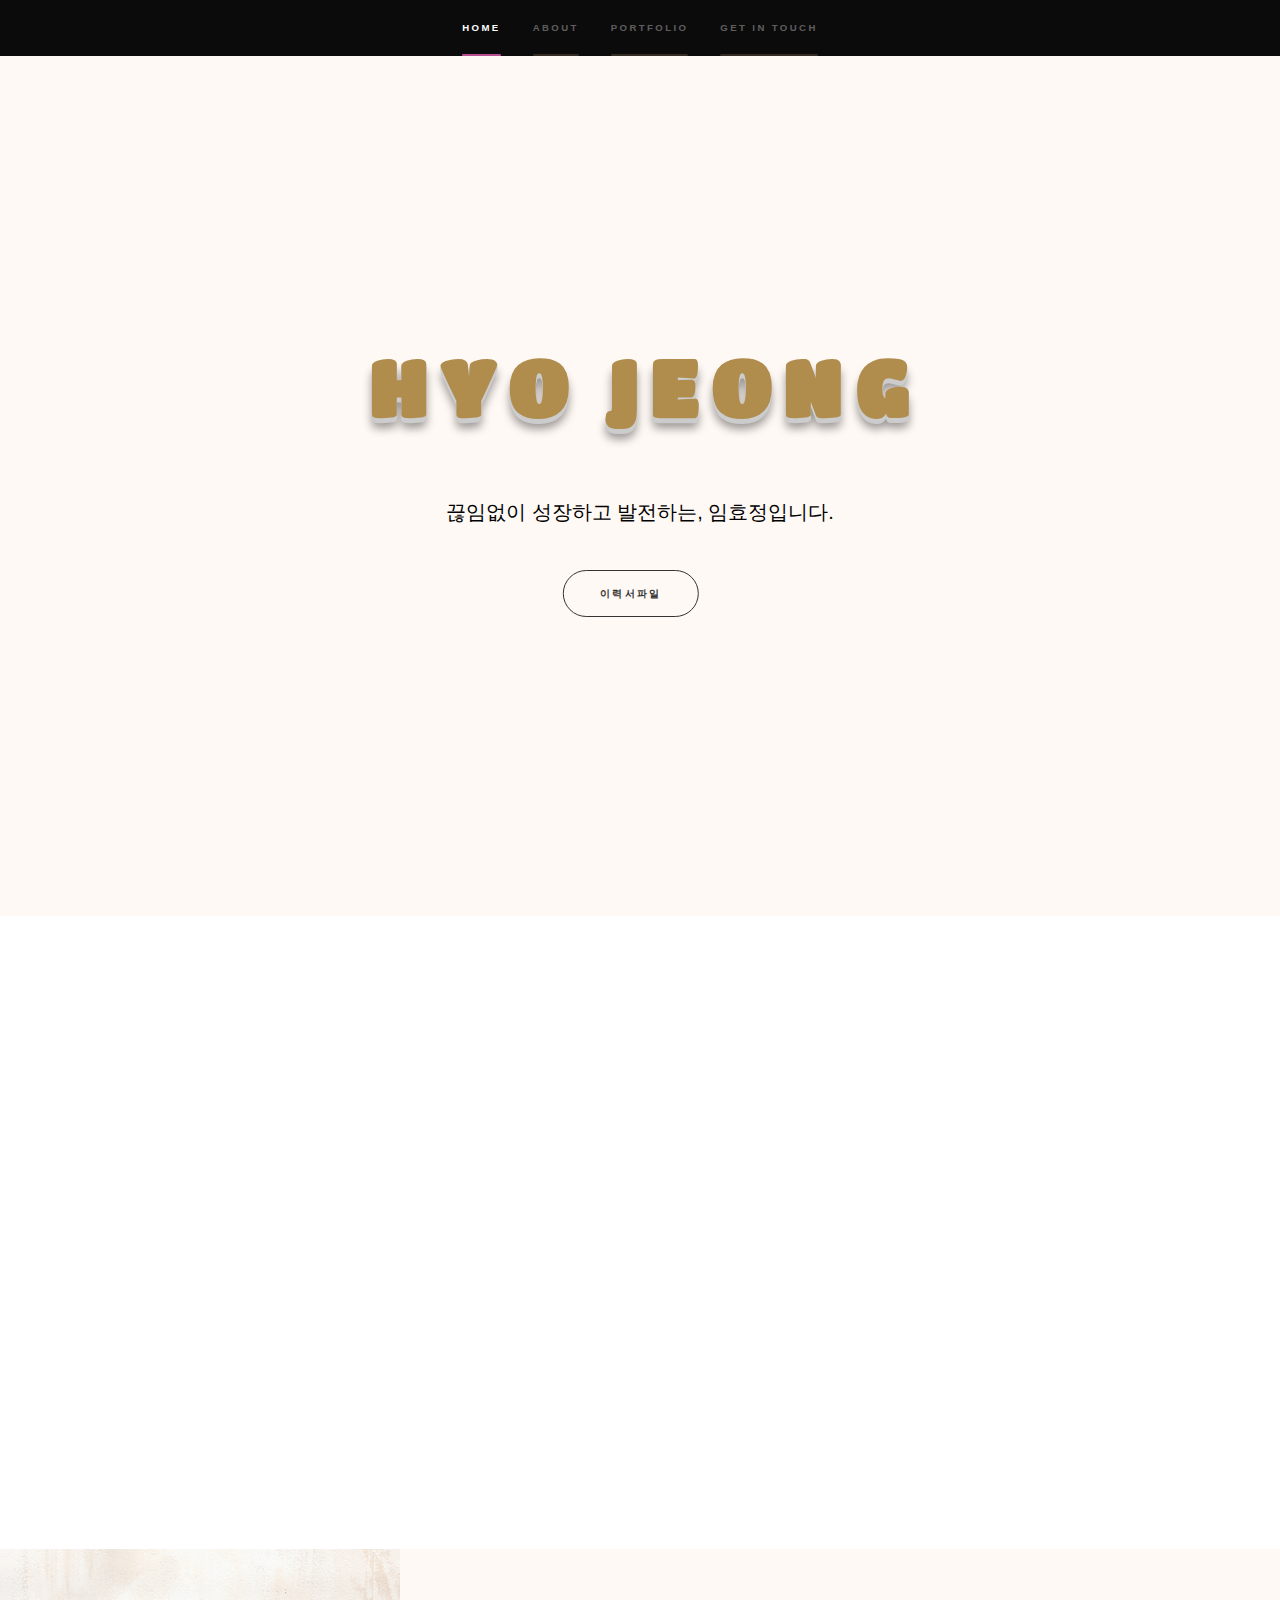
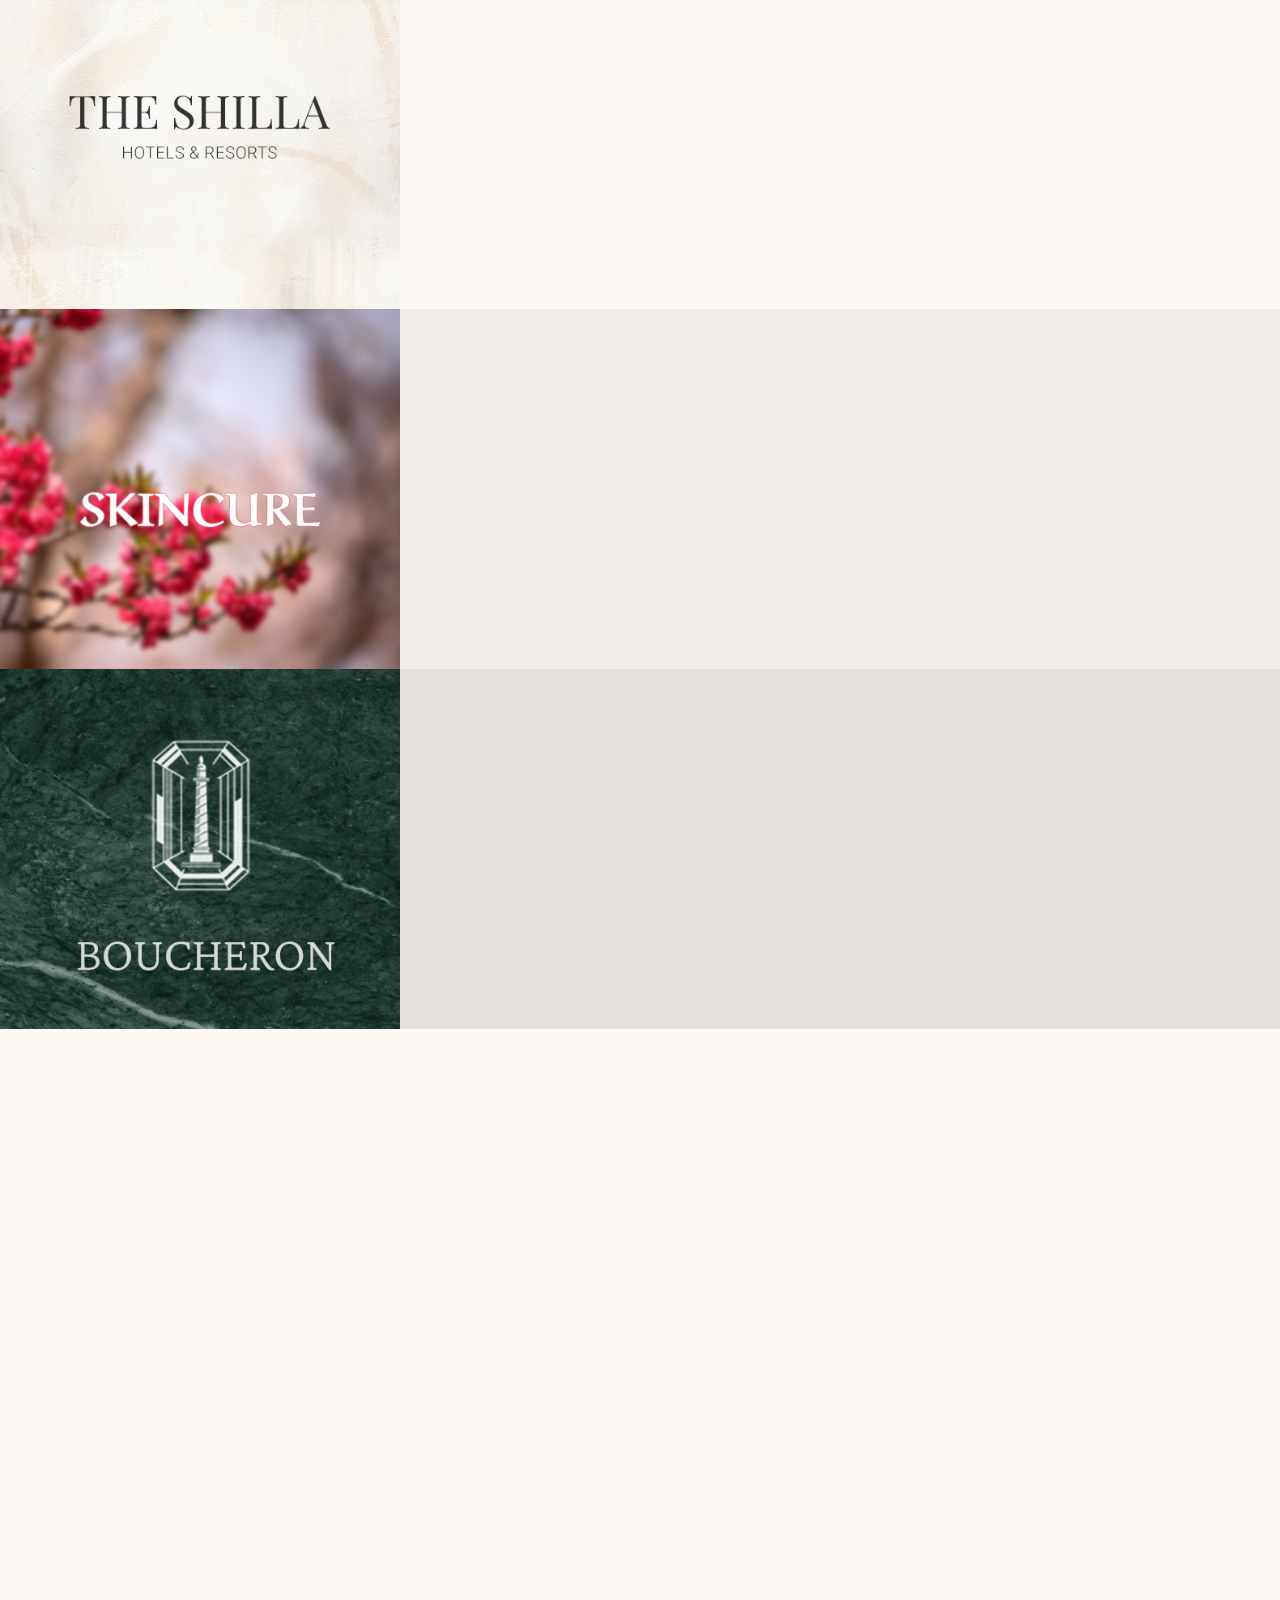
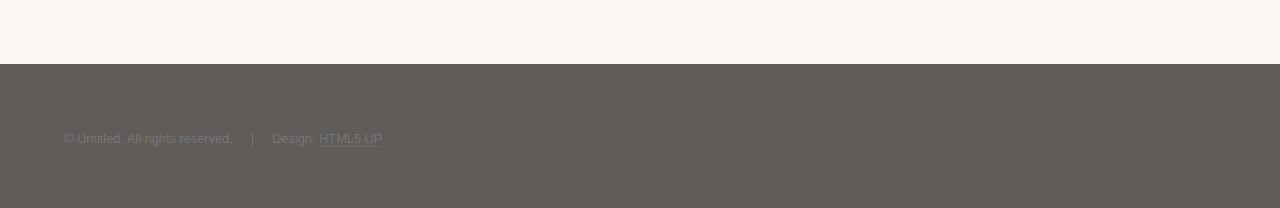
==== html/index.html @ d9a7792b "portfolio upload" ====
<!DOCTYPE HTML>
<!--
	Hyperspace by HTML5 UP
	html5up.net | @ajlkn
	Free for personal and commercial use under the CCA 3.0 license (html5up.net/license)
-->
<html>
	<head>
		<title>IM HYO JEONG</title>
		<meta charset="utf-8" />
		<meta name="viewport" content="width=device-width, initial-scale=1, user-scalable=no" />
		<link rel="shortcut icon" href="images/favicon.ico">   
		<link rel="stylesheet" href="assets/css/main.css" />
		<noscript><link rel="stylesheet" href="assets/css/noscript.css" /></noscript>
	</head>
	<body class="is-preload">

		<!-- Sidebar -->
			<section id="sidebar">
				<div class="inner">
					<nav>
						<ul>
							<li><a href="#intro">home</a></li>
							<li><a href="#two">about</a></li>
							<li><a href="#one">portfolio</a></li>
							<li><a href="#three">Get in touch</a></li>
						</ul>
					</nav>
				</div>
			</section>

		<!-- Wrapper -->
			<div id="wrapper">

				<!-- Intro -->
				<section id="intro" class="wrapper style1 fullscreen fade-up">
					<div class="inner">
						<h1>
							<span>H</span>
							<span>Y</span>
							<span>O</span>&nbsp;&nbsp;
							<span>J</span>
							<span>E</span>
							<span>O</span>
							<span>N</span>
							<span>G</span>
						</h1>
						<p>
							끊임없이 성장하고 발전하는, 임효정입니다.
						</p>
						<ul class="actions">
							<li><a href="images/a1.pdf" target="_blank" class="button scrolly">이력서파일</a></li>
							<!--<li><a href="images/a2.pdf" target="_blank" class="button scrolly">자기소개서</a></li>-->
						</ul>
					</div>
				</section>
					

				<!-- Two -->
				<section id="two" class="wrapper style3 fade-up">
					<div class="inner">
						<div class="features">
							<section>
								<span class="icon major fa-gem"></span>
								<h3>경력사항</h3>
								<ul>
									<li>2019 스마트 웹 학과 대표</li>
									<li>2020 스마트 웹 학과 부대표</li>
									<li>2020 계명문화대학교 총학생회 홍보부장</li>
									<li>2020 케이엔엘정보시스템 실습</li>
								</ul>
							</section>
							<section>
								<span class="icon solid major fa-solid fa-file"></span>
								<h3>자격사항</h3>
								<ul>
									<li>2019 MOS 파워포인트</li>
									<li>2021 MOS 엑셀</li>
									<li>2021 웹디자인기능사</li>
									<li>2021 컴퓨터그래픽스운용기능사</li>
								</ul>
							</section>
							<section>
								<span class="icon solid major fa-solid fa-tv"></span>
								<h3>프로그램</h3>
								<ul>
									<li>포토샵 - 웹디자인, 합성, 누끼 등</li>
									<li>일러스트 - 로고, 아이콘, 배너디자인 등</li>
									<li>인디자인 - 인쇄용 출력</li>
									<li>프리미어 프로 - 간단한 편집</li>
								</ul>
							</section>
							<section>
								<span class="icon solid major fa-laptop-code"></span>
								<h3>소스 코드 편집기</h3>
								<ul>
									<li>Brackets</li>
									<li>Editplus</li>
									<li>Visual studio</li>
									<li>Visual studio code</li>
								</ul>
							</section>
						</div>
					</div>
				</section>

				<!-- One -->
					<section id="one" class="wrapper style2 spotlights">
						<section>
							<a href="#" class="image"><img src="images/shilla.jpg" alt="" data-position="center center" /></a>
							<div class="content">
								<div class="inner">
									<h2>Renewal Website</h2>
									<p>
										처음부터 기획 및 시안작업을 하여 따뜻한 느낌을 그대로 살려 신라호텔 홈페이지를 리뉴얼 디자인하였습니다.
										
									</p>
									<ul class="actions">
										<li><a href="shilla.html" class="button">Learn more</a></li>
									</ul>
								</div>
							</div>
						</section>
						<section>
							<a href="#" class="image"><img src="images/skincure2.jpg" alt="" data-position="top center" /></a>
							<div class="content">
								<div class="inner">
									<h2>Cafe 24 Website</h2>
									<p>
										카페24를 활용하여 스킨큐어 쇼핑몰 홈페이지를 새롭게 제작하였습니다.<br>
										자연을 사랑하는 브랜드의 특성을 고려하여 슬라이드와 배너를 제작하였습니다.
									</p>
									<ul class="actions">
										<li><a href="skincure.html" class="button">Learn more</a></li>
									</ul>
								</div>
							</div>
						</section>
						<section>
							<a href="#" class="image"><img src="images/boucheron.jpg" alt="" data-position="25% 25%" /></a>
							<div class="content">
								<div class="inner">
									<h2>Bootstrap Website</h2>
									<p>
										부트스트랩을 활용하여 부쉐론 웹사이트를 새롭게 제작하였습니다.<br>
										고급스러움을 유지하되 깔끔한 디자인이 돋보이게 제작하였습니다.
									</p>
									<ul class="actions">
										<li><a href="boucheron.html" class="button">Learn more</a></li>
									</ul>
								</div>
							</div>
						</section>
					</section>

				<!-- Three -->
					<section id="three" class="wrapper style1 fade-up">
						<div class="inner">
							<h2>Contact</h2>
							<p>감사합니다. 연락을 원하시면 아래 양식 작성 후 전송 바랍니다.</p>
							<div class="split style1">
								<section>
									<form method="post" action="https://formspree.io/f/mbjwylkg">
										<div class="fields">
											<div class="field half">
												<label for="name">Name</label>
												<input type="text" name="name" id="name" />
											</div>
											<div class="field half">
												<label for="email">Email</label>
												<input type="text" name="email" id="email" />
											</div>
											<div class="field">
												<label for="message">Message</label>
												<textarea name="message" id="message" rows="5"></textarea>
											</div>
										</div>
										<ul class="actions">
											<li><a href="#" class="button submit">Send Message</a></li>
										</ul>
									</form>
								</section>
								<section>
									<ul class="contact">
										<li>
											<h3>Address</h3>
											<span>서울 송파구 문정동 33-17</span>
										</li>
										<li>
											<h3>Email</h3>
											<a href="mailto:gywjd8938@naver.com">gywjd8938@naver.com</a>
										</li>
										<li>
											<h3>Phone</h3>
											<span>010-8938-9662</span>
										</li>
										<li>
											<h3>Social</h3>
											<ul class="icons">
												<li><a href="https://www.instagram.com/z.0530/" target="_blank" class="icon brands fa-instagram"><span class="label">Instagram</span></a></li>
												<li><a href="https://www.facebook.com/" target="_blank" class="icon brands fa-facebook-f"><span class="label">Facebook</span></a></li>
												<li><a href="https://twitter.com/" target="_blank" class="icon brands fa-twitter"><span class="label">Twitter</span></a></li>
											</ul>
										</li>
									</ul>
								</section>
							</div>
						</div>
					</section>

			</div>

		<!-- Footer -->
			<footer id="footer" class="wrapper style1-alt">
				<div class="inner">
					<ul class="menu">
						<li>&copy; Untitled. All rights reserved.</li><li>Design: <a href="http://html5up.net">HTML5 UP</a></li>
					</ul>
				</div>
			</footer>

		<!-- Scripts -->
			<script src="assets/js/jquery.min.js"></script>
			<script src="assets/js/jquery.scrollex.min.js"></script>
			<script src="assets/js/jquery.scrolly.min.js"></script>
			<script src="assets/js/browser.min.js"></script>
			<script src="assets/js/breakpoints.min.js"></script>
			<script src="assets/js/util.js"></script>
			<script src="assets/js/main.js"></script>
	

	</body>
</html>
---- html/assets/css/main.css ----
@import url(fontawesome-all.min.css);
@import url('https://fonts.googleapis.com/css2?family=Titan+One&display=swap');
@import url('https://fonts.googleapis.com/css2?family=Cinzel:wght@400;500;600;700;800;900&family=Noto+Sans+KR:wght@100;300;400;500;700;900&family=Playfair+Display:wght@400;500;600;700;800;900&family=Roboto:wght@100;300;400;500;700;900&display=swap');

/*
	Hyperspace by HTML5 UP
	html5up.net | @ajlkn
	Free for personal and commercial use under the CCA 3.0 license (html5up.net/license)
*/

html, body, div, span, applet, object,
iframe, h1, h2, h3, h4, h5, h6, p, blockquote,
pre, a, abbr, acronym, address, big, cite,
code, del, dfn, em, img, ins, kbd, q, s, samp,
small, strike, strong, sub, sup, tt, var, b,
u, i, center, dl, dt, dd, ol, ul, li, fieldset,
form, label, legend, table, caption, tbody,
tfoot, thead, tr, th, td, article, aside,
canvas, details, embed, figure, figcaption,
footer, header, hgroup, menu, nav, output, ruby,
section, summary, time, mark, audio, video {
	margin: 0;
	padding: 0;
	border: 0;
	font-size: 100%;
	font: inherit;
	vertical-align: baseline;}

article, aside, details, figcaption, figure,
footer, header, hgroup, menu, nav, section {
	display: block;}

body {
	line-height: 1;
}

ol, ul {
	list-style: none;
}

blockquote, q {
	quotes: none;
}

	blockquote:before, blockquote:after, q:before, q:after {
		content: '';
		content: none;
	}

table {
	border-collapse: collapse;
	border-spacing: 0;
}

body {
	-webkit-text-size-adjust: none;
}

mark {
	background-color: transparent;
	color: inherit;
}

input::-moz-focus-inner {
	border: 0;
	padding: 0;
}

input, select, textarea {
	-moz-appearance: none;
	-webkit-appearance: none;
	-ms-appearance: none;
	appearance: none;
}

/* Basic */

	@-ms-viewport {
		width: device-width;
	}

	body {
		-ms-overflow-style: scrollbar;
	}

	@media screen and (max-width: 480px) {

		html, body {
			min-width: 320px;
		}

	}

	html {
		box-sizing: border-box;
	}

	*, *:before, *:after {
		box-sizing: inherit;
	}

	body {
		background: #ffffff;
	}

		body.is-preload *, body.is-preload *:before, body.is-preload *:after {
			-moz-animation: none !important;
			-webkit-animation: none !important;
			-ms-animation: none !important;
			animation: none !important;
			-moz-transition: none !important;
			-webkit-transition: none !important;
			-ms-transition: none !important;
			transition: none !important;
		}

/* Type */

	body, input, select, textarea {
		/* color: rgba(255, 255, 255, 0.55); */
		font-family: Arial, Helvetica, sans-serif;
		font-size: 16.5pt;
		font-weight: normal;
		line-height: 1.75;
	}

		@media screen and (max-width: 1680px) {

			body, input, select, textarea {
				font-size: 13pt;
			}

		}

		@media screen and (max-width: 1280px) {

			body, input, select, textarea {
				font-size: 12pt;
			}

		}

		@media screen and (max-width: 360px) {

			body, input, select, textarea {
				font-size: 11pt;
			}

		}

	a {
		-moz-transition: color 0.2s ease, border-bottom-color 0.2s ease;
		-webkit-transition: color 0.2s ease, border-bottom-color 0.2s ease;
		-ms-transition: color 0.2s ease, border-bottom-color 0.2s ease;
		transition: color 0.2s ease, border-bottom-color 0.2s ease;
		border-bottom: dotted 1px rgba(255, 255, 255, 0.35);
		color: inherit;
		text-decoration: none;
	}

		a:hover {
			border-bottom-color: transparent;
			color: #ffffff;
		}

	strong, b {
		color: #ffffff;
		font-weight: bold;
	}

	em, i {
		font-style: italic;
	}

	p {
		margin: 0 0 2em 0;
	}

	h1, h2, h3, h4, h5, h6 {
		color: #333333;
		font-weight: bold;
		line-height: 1.5;
		margin: 0 0 0.5em 0;
	}

		h1 a, h2 a, h3 a, h4 a, h5 a, h6 a {
			color: inherit;
			text-decoration: none;
		}

	h1 {
		font-size: 2.75em;
	}

		h1.major {
			margin: 0 0 1.3em 0;
			position: relative;
			padding-bottom: 0.35em;
		}

			h1.major:after {
				background-image: -moz-linear-gradient(to right, #5e42a6, #b74e91);
				background-image: -webkit-linear-gradient(to right, #5e42a6, #b74e91);
				background-image: -ms-linear-gradient(to right, #5e42a6, #b74e91);
				background-image: linear-gradient(to right, #5e42a6, #b74e91);
				-moz-transition: max-width 0.2s ease;
				-webkit-transition: max-width 0.2s ease;
				-ms-transition: max-width 0.2s ease;
				transition: max-width 0.2s ease;
				border-radius: 0.2em;
				bottom: 0;
				content: '';
				height: 0.05em;
				position: absolute;
				right: 0;
				width: 100%;
			}

	h2 {
		font-size: 1.75em;
	}

	h3 {
		font-size: 1.1em;
	}

	h4 {
		font-size: 1em;
	}

	h5 {
		font-size: 0.8em;
	}

	h6 {
		font-size: 0.6em;
	}

	@media screen and (max-width: 736px) {

		h1 {
			font-size: 2em;
		}

		h2 {
			font-size: 1.25em;
		}

		h3 {
			font-size: 1em;
		}

		h4 {
			font-size: 0.8em;
		}

		h5 {
			font-size: 0.6em;
		}

		h6 {
			font-size: 0.6em;
		}

	}

	sub {
		font-size: 0.8em;
		position: relative;
		top: 0.5em;
	}

	sup {
		font-size: 0.8em;
		position: relative;
		top: -0.5em;
	}

	blockquote {
		border-left: solid 4px rgba(255, 255, 255, 0.15);
		font-style: italic;
		margin: 0 0 2em 0;
		padding: 0.5em 0 0.5em 2em;
	}

	code {
		background: rgba(255, 255, 255, 0.05);
		border-radius: 0.25em;
		border: solid 1px rgba(255, 255, 255, 0.15);
		font-family: "Courier New", monospace;
		font-size: 0.9em;
		margin: 0 0.25em;
		padding: 0.25em 0.65em;
	}

	pre {
		-webkit-overflow-scrolling: touch;
		font-family: "Courier New", monospace;
		font-size: 0.9em;
		margin: 0 0 2em 0;
	}

		pre code {
			display: block;
			line-height: 1.75em;
			padding: 1em 1.5em;
			overflow-x: auto;
		}

	hr {
		border: 0;
		border-bottom: solid 1px rgba(255, 255, 255, 0.15);
		margin: 2em 0;
	}

		hr.major {
			margin: 3em 0;
		}

	.align-left {
		text-align: left;
	}

	.align-center {
		text-align: center;
	}

	.align-right {
		text-align: right;
	}

/* Row */

	.row {
		display: flex;
		flex-wrap: wrap;
		box-sizing: border-box;
		align-items: stretch;
	}

		.row > * {
			box-sizing: border-box;
		}

		.row.gtr-uniform > * > :last-child {
			margin-bottom: 0;
		}

		.row.aln-left {
			justify-content: flex-start;
		}

		.row.aln-center {
			justify-content: center;
		}

		.row.aln-right {
			justify-content: flex-end;
		}

		.row.aln-top {
			align-items: flex-start;
		}

		.row.aln-middle {
			align-items: center;
		}

		.row.aln-bottom {
			align-items: flex-end;
		}

		.row > .imp {
			order: -1;
		}

		.row > .col-1 {
			width: 8.33333%;
		}

		.row > .off-1 {
			margin-left: 8.33333%;
		}

		.row > .col-2 {
			width: 16.66667%;
		}

		.row > .off-2 {
			margin-left: 16.66667%;
		}

		.row > .col-3 {
			width: 25%;
		}

		.row > .off-3 {
			margin-left: 25%;
		}

		.row > .col-4 {
			width: 33.33333%;
		}

		.row > .off-4 {
			margin-left: 33.33333%;
		}

		.row > .col-5 {
			width: 41.66667%;
		}

		.row > .off-5 {
			margin-left: 41.66667%;
		}

		.row > .col-6 {
			width: 50%;
		}

		.row > .off-6 {
			margin-left: 50%;
		}

		.row > .col-7 {
			width: 58.33333%;
		}

		.row > .off-7 {
			margin-left: 58.33333%;
		}

		.row > .col-8 {
			width: 66.66667%;
		}

		.row > .off-8 {
			margin-left: 66.66667%;
		}

		.row > .col-9 {
			width: 75%;
		}

		.row > .off-9 {
			margin-left: 75%;
		}

		.row > .col-10 {
			width: 83.33333%;
		}

		.row > .off-10 {
			margin-left: 83.33333%;
		}

		.row > .col-11 {
			width: 91.66667%;
		}

		.row > .off-11 {
			margin-left: 91.66667%;
		}

		.row > .col-12 {
			width: 100%;
		}

		.row > .off-12 {
			margin-left: 100%;
		}

		.row.gtr-0 {
			margin-top: 0;
			margin-left: 0em;
		}

			.row.gtr-0 > * {
				padding: 0 0 0 0em;
			}

			.row.gtr-0.gtr-uniform {
				margin-top: 0em;
			}

				.row.gtr-0.gtr-uniform > * {
					padding-top: 0em;
				}

		.row.gtr-25 {
			margin-top: 0;
			margin-left: -0.375em;
		}

			.row.gtr-25 > * {
				padding: 0 0 0 0.375em;
			}

			.row.gtr-25.gtr-uniform {
				margin-top: -0.375em;
			}

				.row.gtr-25.gtr-uniform > * {
					padding-top: 0.375em;
				}

		.row.gtr-50 {
			margin-top: 0;
			margin-left: -0.75em;
		}

			.row.gtr-50 > * {
				padding: 0 0 0 0.75em;
			}

			.row.gtr-50.gtr-uniform {
				margin-top: -0.75em;
			}

				.row.gtr-50.gtr-uniform > * {
					padding-top: 0.75em;
				}

		.row {
			margin-top: 0;
			margin-left: -1.5em;
		}

			.row > * {
				padding: 0 0 0 1.5em;
			}

			.row.gtr-uniform {
				margin-top: -1.5em;
			}

				.row.gtr-uniform > * {
					padding-top: 1.5em;
				}

		.row.gtr-150 {
			margin-top: 0;
			margin-left: -2.25em;
		}

			.row.gtr-150 > * {
				padding: 0 0 0 2.25em;
			}

			.row.gtr-150.gtr-uniform {
				margin-top: -2.25em;
			}

				.row.gtr-150.gtr-uniform > * {
					padding-top: 2.25em;
				}

		.row.gtr-200 {
			margin-top: 0;
			margin-left: -3em;
		}

			.row.gtr-200 > * {
				padding: 0 0 0 3em;
			}

			.row.gtr-200.gtr-uniform {
				margin-top: -3em;
			}

				.row.gtr-200.gtr-uniform > * {
					padding-top: 3em;
				}

		@media screen and (max-width: 1680px) {

			.row {
				display: flex;
				flex-wrap: wrap;
				box-sizing: border-box;
				align-items: stretch;
			}

				.row > * {
					box-sizing: border-box;
				}

				.row.gtr-uniform > * > :last-child {
					margin-bottom: 0;
				}

				.row.aln-left {
					justify-content: flex-start;
				}

				.row.aln-center {
					justify-content: center;
				}

				.row.aln-right {
					justify-content: flex-end;
				}

				.row.aln-top {
					align-items: flex-start;
				}

				.row.aln-middle {
					align-items: center;
				}

				.row.aln-bottom {
					align-items: flex-end;
				}

				.row > .imp-xlarge {
					order: -1;
				}

				.row > .col-1-xlarge {
					width: 8.33333%;
				}

				.row > .off-1-xlarge {
					margin-left: 8.33333%;
				}

				.row > .col-2-xlarge {
					width: 16.66667%;
				}

				.row > .off-2-xlarge {
					margin-left: 16.66667%;
				}

				.row > .col-3-xlarge {
					width: 25%;
				}

				.row > .off-3-xlarge {
					margin-left: 25%;
				}

				.row > .col-4-xlarge {
					width: 33.33333%;
				}

				.row > .off-4-xlarge {
					margin-left: 33.33333%;
				}

				.row > .col-5-xlarge {
					width: 41.66667%;
				}

				.row > .off-5-xlarge {
					margin-left: 41.66667%;
				}

				.row > .col-6-xlarge {
					width: 50%;
				}

				.row > .off-6-xlarge {
					margin-left: 50%;
				}

				.row > .col-7-xlarge {
					width: 58.33333%;
				}

				.row > .off-7-xlarge {
					margin-left: 58.33333%;
				}

				.row > .col-8-xlarge {
					width: 66.66667%;
				}

				.row > .off-8-xlarge {
					margin-left: 66.66667%;
				}

				.row > .col-9-xlarge {
					width: 75%;
				}

				.row > .off-9-xlarge {
					margin-left: 75%;
				}

				.row > .col-10-xlarge {
					width: 83.33333%;
				}

				.row > .off-10-xlarge {
					margin-left: 83.33333%;
				}

				.row > .col-11-xlarge {
					width: 91.66667%;
				}

				.row > .off-11-xlarge {
					margin-left: 91.66667%;
				}

				.row > .col-12-xlarge {
					width: 100%;
				}

				.row > .off-12-xlarge {
					margin-left: 100%;
				}

				.row.gtr-0 {
					margin-top: 0;
					margin-left: 0em;
				}

					.row.gtr-0 > * {
						padding: 0 0 0 0em;
					}

					.row.gtr-0.gtr-uniform {
						margin-top: 0em;
					}

						.row.gtr-0.gtr-uniform > * {
							padding-top: 0em;
						}

				.row.gtr-25 {
					margin-top: 0;
					margin-left: -0.375em;
				}

					.row.gtr-25 > * {
						padding: 0 0 0 0.375em;
					}

					.row.gtr-25.gtr-uniform {
						margin-top: -0.375em;
					}

						.row.gtr-25.gtr-uniform > * {
							padding-top: 0.375em;
						}

				.row.gtr-50 {
					margin-top: 0;
					margin-left: -0.75em;
				}

					.row.gtr-50 > * {
						padding: 0 0 0 0.75em;
					}

					.row.gtr-50.gtr-uniform {
						margin-top: -0.75em;
					}

						.row.gtr-50.gtr-uniform > * {
							padding-top: 0.75em;
						}

				.row {
					margin-top: 0;
					margin-left: -1.5em;
				}

					.row > * {
						padding: 0 0 0 1.5em;
					}

					.row.gtr-uniform {
						margin-top: -1.5em;
					}

						.row.gtr-uniform > * {
							padding-top: 1.5em;
						}

				.row.gtr-150 {
					margin-top: 0;
					margin-left: -2.25em;
				}

					.row.gtr-150 > * {
						padding: 0 0 0 2.25em;
					}

					.row.gtr-150.gtr-uniform {
						margin-top: -2.25em;
					}

						.row.gtr-150.gtr-uniform > * {
							padding-top: 2.25em;
						}

				.row.gtr-200 {
					margin-top: 0;
					margin-left: -3em;
				}

					.row.gtr-200 > * {
						padding: 0 0 0 3em;
					}

					.row.gtr-200.gtr-uniform {
						margin-top: -3em;
					}

						.row.gtr-200.gtr-uniform > * {
							padding-top: 3em;
						}

		}

		@media screen and (max-width: 1280px) {

			.row {
				display: flex;
				flex-wrap: wrap;
				box-sizing: border-box;
				align-items: stretch;
			}

				.row > * {
					box-sizing: border-box;
				}

				.row.gtr-uniform > * > :last-child {
					margin-bottom: 0;
				}

				.row.aln-left {
					justify-content: flex-start;
				}

				.row.aln-center {
					justify-content: center;
				}

				.row.aln-right {
					justify-content: flex-end;
				}

				.row.aln-top {
					align-items: flex-start;
				}

				.row.aln-middle {
					align-items: center;
				}

				.row.aln-bottom {
					align-items: flex-end;
				}

				.row > .imp-large {
					order: -1;
				}

				.row > .col-1-large {
					width: 8.33333%;
				}

				.row > .off-1-large {
					margin-left: 8.33333%;
				}

				.row > .col-2-large {
					width: 16.66667%;
				}

				.row > .off-2-large {
					margin-left: 16.66667%;
				}

				.row > .col-3-large {
					width: 25%;
				}

				.row > .off-3-large {
					margin-left: 25%;
				}

				.row > .col-4-large {
					width: 33.33333%;
				}

				.row > .off-4-large {
					margin-left: 33.33333%;
				}

				.row > .col-5-large {
					width: 41.66667%;
				}

				.row > .off-5-large {
					margin-left: 41.66667%;
				}

				.row > .col-6-large {
					width: 50%;
				}

				.row > .off-6-large {
					margin-left: 50%;
				}

				.row > .col-7-large {
					width: 58.33333%;
				}

				.row > .off-7-large {
					margin-left: 58.33333%;
				}

				.row > .col-8-large {
					width: 66.66667%;
				}

				.row > .off-8-large {
					margin-left: 66.66667%;
				}

				.row > .col-9-large {
					width: 75%;
				}

				.row > .off-9-large {
					margin-left: 75%;
				}

				.row > .col-10-large {
					width: 83.33333%;
				}

				.row > .off-10-large {
					margin-left: 83.33333%;
				}

				.row > .col-11-large {
					width: 91.66667%;
				}

				.row > .off-11-large {
					margin-left: 91.66667%;
				}

				.row > .col-12-large {
					width: 100%;
				}

				.row > .off-12-large {
					margin-left: 100%;
				}

				.row.gtr-0 {
					margin-top: 0;
					margin-left: 0em;
				}

					.row.gtr-0 > * {
						padding: 0 0 0 0em;
					}

					.row.gtr-0.gtr-uniform {
						margin-top: 0em;
					}

						.row.gtr-0.gtr-uniform > * {
							padding-top: 0em;
						}

				.row.gtr-25 {
					margin-top: 0;
					margin-left: -0.375em;
				}

					.row.gtr-25 > * {
						padding: 0 0 0 0.375em;
					}

					.row.gtr-25.gtr-uniform {
						margin-top: -0.375em;
					}

						.row.gtr-25.gtr-uniform > * {
							padding-top: 0.375em;
						}

				.row.gtr-50 {
					margin-top: 0;
					margin-left: -0.75em;
				}

					.row.gtr-50 > * {
						padding: 0 0 0 0.75em;
					}

					.row.gtr-50.gtr-uniform {
						margin-top: -0.75em;
					}

						.row.gtr-50.gtr-uniform > * {
							padding-top: 0.75em;
						}

				.row {
					margin-top: 0;
					margin-left: -1.5em;
				}

					.row > * {
						padding: 0 0 0 1.5em;
					}

					.row.gtr-uniform {
						margin-top: -1.5em;
					}

						.row.gtr-uniform > * {
							padding-top: 1.5em;
						}

				.row.gtr-150 {
					margin-top: 0;
					margin-left: -2.25em;
				}

					.row.gtr-150 > * {
						padding: 0 0 0 2.25em;
					}

					.row.gtr-150.gtr-uniform {
						margin-top: -2.25em;
					}

						.row.gtr-150.gtr-uniform > * {
							padding-top: 2.25em;
						}

				.row.gtr-200 {
					margin-top: 0;
					margin-left: -3em;
				}

					.row.gtr-200 > * {
						padding: 0 0 0 3em;
					}

					.row.gtr-200.gtr-uniform {
						margin-top: -3em;
					}

						.row.gtr-200.gtr-uniform > * {
							padding-top: 3em;
						}

		}

		@media screen and (max-width: 980px) {

			.row {
				display: flex;
				flex-wrap: wrap;
				box-sizing: border-box;
				align-items: stretch;
			}

				.row > * {
					box-sizing: border-box;
				}

				.row.gtr-uniform > * > :last-child {
					margin-bottom: 0;
				}

				.row.aln-left {
					justify-content: flex-start;
				}

				.row.aln-center {
					justify-content: center;
				}

				.row.aln-right {
					justify-content: flex-end;
				}

				.row.aln-top {
					align-items: flex-start;
				}

				.row.aln-middle {
					align-items: center;
				}

				.row.aln-bottom {
					align-items: flex-end;
				}

				.row > .imp-medium {
					order: -1;
				}

				.row > .col-1-medium {
					width: 8.33333%;
				}

				.row > .off-1-medium {
					margin-left: 8.33333%;
				}

				.row > .col-2-medium {
					width: 16.66667%;
				}

				.row > .off-2-medium {
					margin-left: 16.66667%;
				}

				.row > .col-3-medium {
					width: 25%;
				}

				.row > .off-3-medium {
					margin-left: 25%;
				}

				.row > .col-4-medium {
					width: 33.33333%;
				}

				.row > .off-4-medium {
					margin-left: 33.33333%;
				}

				.row > .col-5-medium {
					width: 41.66667%;
				}

				.row > .off-5-medium {
					margin-left: 41.66667%;
				}

				.row > .col-6-medium {
					width: 50%;
				}

				.row > .off-6-medium {
					margin-left: 50%;
				}

				.row > .col-7-medium {
					width: 58.33333%;
				}

				.row > .off-7-medium {
					margin-left: 58.33333%;
				}

				.row > .col-8-medium {
					width: 66.66667%;
				}

				.row > .off-8-medium {
					margin-left: 66.66667%;
				}

				.row > .col-9-medium {
					width: 75%;
				}

				.row > .off-9-medium {
					margin-left: 75%;
				}

				.row > .col-10-medium {
					width: 83.33333%;
				}

				.row > .off-10-medium {
					margin-left: 83.33333%;
				}

				.row > .col-11-medium {
					width: 91.66667%;
				}

				.row > .off-11-medium {
					margin-left: 91.66667%;
				}

				.row > .col-12-medium {
					width: 100%;
				}

				.row > .off-12-medium {
					margin-left: 100%;
				}

				.row.gtr-0 {
					margin-top: 0;
					margin-left: 0em;
				}

					.row.gtr-0 > * {
						padding: 0 0 0 0em;
					}

					.row.gtr-0.gtr-uniform {
						margin-top: 0em;
					}

						.row.gtr-0.gtr-uniform > * {
							padding-top: 0em;
						}

				.row.gtr-25 {
					margin-top: 0;
					margin-left: -0.375em;
				}

					.row.gtr-25 > * {
						padding: 0 0 0 0.375em;
					}

					.row.gtr-25.gtr-uniform {
						margin-top: -0.375em;
					}

						.row.gtr-25.gtr-uniform > * {
							padding-top: 0.375em;
						}

				.row.gtr-50 {
					margin-top: 0;
					margin-left: -0.75em;
				}

					.row.gtr-50 > * {
						padding: 0 0 0 0.75em;
					}

					.row.gtr-50.gtr-uniform {
						margin-top: -0.75em;
					}

						.row.gtr-50.gtr-uniform > * {
							padding-top: 0.75em;
						}

				.row {
					margin-top: 0;
					margin-left: -1.5em;
				}

					.row > * {
						padding: 0 0 0 1.5em;
					}

					.row.gtr-uniform {
						margin-top: -1.5em;
					}

						.row.gtr-uniform > * {
							padding-top: 1.5em;
						}

				.row.gtr-150 {
					margin-top: 0;
					margin-left: -2.25em;
				}

					.row.gtr-150 > * {
						padding: 0 0 0 2.25em;
					}

					.row.gtr-150.gtr-uniform {
						margin-top: -2.25em;
					}

						.row.gtr-150.gtr-uniform > * {
							padding-top: 2.25em;
						}

				.row.gtr-200 {
					margin-top: 0;
					margin-left: -3em;
				}

					.row.gtr-200 > * {
						padding: 0 0 0 3em;
					}

					.row.gtr-200.gtr-uniform {
						margin-top: -3em;
					}

						.row.gtr-200.gtr-uniform > * {
							padding-top: 3em;
						}

		}

		@media screen and (max-width: 736px) {

			.row {
				display: flex;
				flex-wrap: wrap;
				box-sizing: border-box;
				align-items: stretch;
			}

				.row > * {
					box-sizing: border-box;
				}

				.row.gtr-uniform > * > :last-child {
					margin-bottom: 0;
				}

				.row.aln-left {
					justify-content: flex-start;
				}

				.row.aln-center {
					justify-content: center;
				}

				.row.aln-right {
					justify-content: flex-end;
				}

				.row.aln-top {
					align-items: flex-start;
				}

				.row.aln-middle {
					align-items: center;
				}

				.row.aln-bottom {
					align-items: flex-end;
				}

				.row > .imp-small {
					order: -1;
				}

				.row > .col-1-small {
					width: 8.33333%;
				}

				.row > .off-1-small {
					margin-left: 8.33333%;
				}

				.row > .col-2-small {
					width: 16.66667%;
				}

				.row > .off-2-small {
					margin-left: 16.66667%;
				}

				.row > .col-3-small {
					width: 25%;
				}

				.row > .off-3-small {
					margin-left: 25%;
				}

				.row > .col-4-small {
					width: 33.33333%;
				}

				.row > .off-4-small {
					margin-left: 33.33333%;
				}

				.row > .col-5-small {
					width: 41.66667%;
				}

				.row > .off-5-small {
					margin-left: 41.66667%;
				}

				.row > .col-6-small {
					width: 50%;
				}

				.row > .off-6-small {
					margin-left: 50%;
				}

				.row > .col-7-small {
					width: 58.33333%;
				}

				.row > .off-7-small {
					margin-left: 58.33333%;
				}

				.row > .col-8-small {
					width: 66.66667%;
				}

				.row > .off-8-small {
					margin-left: 66.66667%;
				}

				.row > .col-9-small {
					width: 75%;
				}

				.row > .off-9-small {
					margin-left: 75%;
				}

				.row > .col-10-small {
					width: 83.33333%;
				}

				.row > .off-10-small {
					margin-left: 83.33333%;
				}

				.row > .col-11-small {
					width: 91.66667%;
				}

				.row > .off-11-small {
					margin-left: 91.66667%;
				}

				.row > .col-12-small {
					width: 100%;
				}

				.row > .off-12-small {
					margin-left: 100%;
				}

				.row.gtr-0 {
					margin-top: 0;
					margin-left: 0em;
				}

					.row.gtr-0 > * {
						padding: 0 0 0 0em;
					}

					.row.gtr-0.gtr-uniform {
						margin-top: 0em;
					}

						.row.gtr-0.gtr-uniform > * {
							padding-top: 0em;
						}

				.row.gtr-25 {
					margin-top: 0;
					margin-left: -0.375em;
				}

					.row.gtr-25 > * {
						padding: 0 0 0 0.375em;
					}

					.row.gtr-25.gtr-uniform {
						margin-top: -0.375em;
					}

						.row.gtr-25.gtr-uniform > * {
							padding-top: 0.375em;
						}

				.row.gtr-50 {
					margin-top: 0;
					margin-left: -0.75em;
				}

					.row.gtr-50 > * {
						padding: 0 0 0 0.75em;
					}

					.row.gtr-50.gtr-uniform {
						margin-top: -0.75em;
					}

						.row.gtr-50.gtr-uniform > * {
							padding-top: 0.75em;
						}

				.row {
					margin-top: 0;
					margin-left: -1.5em;
				}

					.row > * {
						padding: 0 0 0 1.5em;
					}

					.row.gtr-uniform {
						margin-top: -1.5em;
					}

						.row.gtr-uniform > * {
							padding-top: 1.5em;
						}

				.row.gtr-150 {
					margin-top: 0;
					margin-left: -2.25em;
				}

					.row.gtr-150 > * {
						padding: 0 0 0 2.25em;
					}

					.row.gtr-150.gtr-uniform {
						margin-top: -2.25em;
					}

						.row.gtr-150.gtr-uniform > * {
							padding-top: 2.25em;
						}

				.row.gtr-200 {
					margin-top: 0;
					margin-left: -3em;
				}

					.row.gtr-200 > * {
						padding: 0 0 0 3em;
					}

					.row.gtr-200.gtr-uniform {
						margin-top: -3em;
					}

						.row.gtr-200.gtr-uniform > * {
							padding-top: 3em;
						}

		}

		@media screen and (max-width: 480px) {

			.row {
				display: flex;
				flex-wrap: wrap;
				box-sizing: border-box;
				align-items: stretch;
			}

				.row > * {
					box-sizing: border-box;
				}

				.row.gtr-uniform > * > :last-child {
					margin-bottom: 0;
				}

				.row.aln-left {
					justify-content: flex-start;
				}

				.row.aln-center {
					justify-content: center;
				}

				.row.aln-right {
					justify-content: flex-end;
				}

				.row.aln-top {
					align-items: flex-start;
				}

				.row.aln-middle {
					align-items: center;
				}

				.row.aln-bottom {
					align-items: flex-end;
				}

				.row > .imp-xsmall {
					order: -1;
				}

				.row > .col-1-xsmall {
					width: 8.33333%;
				}

				.row > .off-1-xsmall {
					margin-left: 8.33333%;
				}

				.row > .col-2-xsmall {
					width: 16.66667%;
				}

				.row > .off-2-xsmall {
					margin-left: 16.66667%;
				}

				.row > .col-3-xsmall {
					width: 25%;
				}

				.row > .off-3-xsmall {
					margin-left: 25%;
				}

				.row > .col-4-xsmall {
					width: 33.33333%;
				}

				.row > .off-4-xsmall {
					margin-left: 33.33333%;
				}

				.row > .col-5-xsmall {
					width: 41.66667%;
				}

				.row > .off-5-xsmall {
					margin-left: 41.66667%;
				}

				.row > .col-6-xsmall {
					width: 50%;
				}

				.row > .off-6-xsmall {
					margin-left: 50%;
				}

				.row > .col-7-xsmall {
					width: 58.33333%;
				}

				.row > .off-7-xsmall {
					margin-left: 58.33333%;
				}

				.row > .col-8-xsmall {
					width: 66.66667%;
				}

				.row > .off-8-xsmall {
					margin-left: 66.66667%;
				}

				.row > .col-9-xsmall {
					width: 75%;
				}

				.row > .off-9-xsmall {
					margin-left: 75%;
				}

				.row > .col-10-xsmall {
					width: 83.33333%;
				}

				.row > .off-10-xsmall {
					margin-left: 83.33333%;
				}

				.row > .col-11-xsmall {
					width: 91.66667%;
				}

				.row > .off-11-xsmall {
					margin-left: 91.66667%;
				}

				.row > .col-12-xsmall {
					width: 100%;
				}

				.row > .off-12-xsmall {
					margin-left: 100%;
				}

				.row.gtr-0 {
					margin-top: 0;
					margin-left: 0em;
				}

					.row.gtr-0 > * {
						padding: 0 0 0 0em;
					}

					.row.gtr-0.gtr-uniform {
						margin-top: 0em;
					}

						.row.gtr-0.gtr-uniform > * {
							padding-top: 0em;
						}

				.row.gtr-25 {
					margin-top: 0;
					margin-left: -0.375em;
				}

					.row.gtr-25 > * {
						padding: 0 0 0 0.375em;
					}

					.row.gtr-25.gtr-uniform {
						margin-top: -0.375em;
					}

						.row.gtr-25.gtr-uniform > * {
							padding-top: 0.375em;
						}

				.row.gtr-50 {
					margin-top: 0;
					margin-left: -0.75em;
				}

					.row.gtr-50 > * {
						padding: 0 0 0 0.75em;
					}

					.row.gtr-50.gtr-uniform {
						margin-top: -0.75em;
					}

						.row.gtr-50.gtr-uniform > * {
							padding-top: 0.75em;
						}

				.row {
					margin-top: 0;
					margin-left: -1.5em;
				}

					.row > * {
						padding: 0 0 0 1.5em;
					}

					.row.gtr-uniform {
						margin-top: -1.5em;
					}

						.row.gtr-uniform > * {
							padding-top: 1.5em;
						}

				.row.gtr-150 {
					margin-top: 0;
					margin-left: -2.25em;
				}

					.row.gtr-150 > * {
						padding: 0 0 0 2.25em;
					}

					.row.gtr-150.gtr-uniform {
						margin-top: -2.25em;
					}

						.row.gtr-150.gtr-uniform > * {
							padding-top: 2.25em;
						}

				.row.gtr-200 {
					margin-top: 0;
					margin-left: -3em;
				}

					.row.gtr-200 > * {
						padding: 0 0 0 3em;
					}

					.row.gtr-200.gtr-uniform {
						margin-top: -3em;
					}

						.row.gtr-200.gtr-uniform > * {
							padding-top: 3em;
						}

		}

/* Box */

	.box {
		border-radius: 0.25em;
		border: solid 1px rgba(255, 255, 255, 0.15);
		margin-bottom: 2em;
		padding: 1.5em;
	}

		.box > :last-child,
		.box > :last-child > :last-child,
		.box > :last-child > :last-child > :last-child {
			margin-bottom: 0;
		}

		.box.alt {
			border: 0;
			border-radius: 0;
			padding: 0;
		}

/* Button */

	input[type="submit"],
	input[type="reset"],
	input[type="button"],
	button,
	.button {
		-moz-appearance: none;
		-webkit-appearance: none;
		-ms-appearance: none;
		appearance: none;
		-moz-transition: border-color 0.2s ease;
		-webkit-transition: border-color 0.2s ease;
		-ms-transition: border-color 0.2s ease;
		transition: border-color 0.2s ease;
		background-color: transparent;
		border: solid 1px !important;
		/* border-color: rgba(255, 255, 255, 0.15) !important; */
		border-radius: 3em;
		color: #333333 !important;
		cursor: pointer;
		display: inline-block;
		font-size: 0.6em;
		font-weight: bold;
		height: calc(4.75em + 2px);
		letter-spacing: 0.25em;
		line-height: 4.75em;
		outline: 0;
		padding: 0 3.75em;
		position: relative;
		text-align: center;
		text-decoration: none;
		text-transform: uppercase;
		white-space: nowrap;
	}

		input[type="submit"]:after,
		input[type="reset"]:after,
		input[type="button"]:after,
		button:after,
		.button:after {
			-moz-transform: scale(0.25);
			-webkit-transform: scale(0.25);
			-ms-transform: scale(0.25);
			transform: scale(0.25);
			pointer-events: none;
			-moz-transition: opacity 0.2s ease, -moz-transform 0.2s ease;
			-webkit-transition: opacity 0.2s ease, -webkit-transform 0.2s ease;
			-ms-transition: opacity 0.2s ease, -ms-transform 0.2s ease;
			transition: opacity 0.2s ease, transform 0.2s ease;
			background: #0e0300;
			border-radius: 3em;
			content: '';
			height: 100%;
			left: 0;
			opacity: 0;
			position: absolute;
			top: 0;
			width: 100%;
		}

		input[type="submit"].icon:before,
		input[type="reset"].icon:before,
		input[type="button"].icon:before,
		button.icon:before,
		.button.icon:before {
			margin-right: 0.75em;
		}

		input[type="submit"].fit,
		input[type="reset"].fit,
		input[type="button"].fit,
		button.fit,
		.button.fit {
			width: 100%;
		}

		input[type="submit"].small,
		input[type="reset"].small,
		input[type="button"].small,
		button.small,
		.button.small {
			font-size: 0.4em;
		}

		input[type="submit"].large,
		input[type="reset"].large,
		input[type="button"].large,
		button.large,
		.button.large {
			font-size: 0.8em;
		}

		input[type="submit"].primary,
		input[type="reset"].primary,
		input[type="button"].primary,
		button.primary,
		.button.primary {
			background-color: #ffffff;
			color: #312450 !important;
		}

			input[type="submit"].primary:after,
			input[type="reset"].primary:after,
			input[type="button"].primary:after,
			button.primary:after,
			.button.primary:after {
				display: none;
			}

		input[type="submit"].disabled, input[type="submit"]:disabled,
		input[type="reset"].disabled,
		input[type="reset"]:disabled,
		input[type="button"].disabled,
		input[type="button"]:disabled,
		button.disabled,
		button:disabled,
		.button.disabled,
		.button:disabled {
			cursor: default;
			opacity: 0.5;
			pointer-events: none;
		}

		input[type="submit"]:hover,
		input[type="reset"]:hover,
		input[type="button"]:hover,
		button:hover,
		.button:hover {
			border-color: rgba(255, 255, 255, 0.55) !important;
		}

			input[type="submit"]:hover:after,
			input[type="reset"]:hover:after,
			input[type="button"]:hover:after,
			button:hover:after,
			.button:hover:after {
				opacity: 0.05;
				-moz-transform: scale(1);
				-webkit-transform: scale(1);
				-ms-transform: scale(1);
				transform: scale(1);
			}

			input[type="submit"]:hover:active,
			input[type="reset"]:hover:active,
			input[type="button"]:hover:active,
			button:hover:active,
			.button:hover:active {
				border-color: #ffffff !important;
			}

				input[type="submit"]:hover:active:after,
				input[type="reset"]:hover:active:after,
				input[type="button"]:hover:active:after,
				button:hover:active:after,
				.button:hover:active:after {
					opacity: 0.1;
				}

/* Features */

	.features {
		display: -moz-flex;
		display: -webkit-flex;
		display: -ms-flex;
		display: flex;
		-moz-flex-wrap: wrap;
		-webkit-flex-wrap: wrap;
		-ms-flex-wrap: wrap;
		flex-wrap: wrap;
		border-radius: 0.25em;
		border: solid 1px rgba(255, 255, 255, 0.15);
		background: rgba(255, 255, 255, 0.05);
		margin: 0 0 2em 0;
	}

		.features section {
			padding: 3.5em 3em 1em 7em ;
			width: 50%;
			border-top: solid 1px rgba(255, 255, 255, 0.15);
			position: relative;
		}

			.features section:nth-child(-n + 2) {
				border-top-width: 0;
			}

			.features section:nth-child(2n) {
				border-left: solid 1px rgba(255, 255, 255, 0.15);
			}

			.features section .icon {
				-moz-transition: opacity 0.5s ease, -moz-transform 0.5s ease;
				-webkit-transition: opacity 0.5s ease, -webkit-transform 0.5s ease;
				-ms-transition: opacity 0.5s ease, -ms-transform 0.5s ease;
				transition: opacity 0.5s ease, transform 0.5s ease;
				-moz-transition-delay: 1s;
				-webkit-transition-delay: 1s;
				-ms-transition-delay: 1s;
				transition-delay: 1s;
				-moz-transform: scale(1);
				-webkit-transform: scale(1);
				-ms-transform: scale(1);
				transform: scale(1);
				position: absolute;
				left: 3em;
				top: 3em;
				opacity: 1;
			}

			.features section:nth-child(1) .icon {
				-moz-transition-delay: 0.15s;
				-webkit-transition-delay: 0.15s;
				-ms-transition-delay: 0.15s;
				transition-delay: 0.15s;
			}

			.features section:nth-child(2) .icon {
				-moz-transition-delay: 0.3s;
				-webkit-transition-delay: 0.3s;
				-ms-transition-delay: 0.3s;
				transition-delay: 0.3s;
			}

			.features section:nth-child(3) .icon {
				-moz-transition-delay: 0.45s;
				-webkit-transition-delay: 0.45s;
				-ms-transition-delay: 0.45s;
				transition-delay: 0.45s;
			}

			.features section:nth-child(4) .icon {
				-moz-transition-delay: 0.6s;
				-webkit-transition-delay: 0.6s;
				-ms-transition-delay: 0.6s;
				transition-delay: 0.6s;
			}

			.features section:nth-child(5) .icon {
				-moz-transition-delay: 0.75s;
				-webkit-transition-delay: 0.75s;
				-ms-transition-delay: 0.75s;
				transition-delay: 0.75s;
			}

			.features section:nth-child(6) .icon {
				-moz-transition-delay: 0.9s;
				-webkit-transition-delay: 0.9s;
				-ms-transition-delay: 0.9s;
				transition-delay: 0.9s;
			}

			.features section:nth-child(7) .icon {
				-moz-transition-delay: 1.05s;
				-webkit-transition-delay: 1.05s;
				-ms-transition-delay: 1.05s;
				transition-delay: 1.05s;
			}

			.features section:nth-child(8) .icon {
				-moz-transition-delay: 1.2s;
				-webkit-transition-delay: 1.2s;
				-ms-transition-delay: 1.2s;
				transition-delay: 1.2s;
			}

			.features section:nth-child(9) .icon {
				-moz-transition-delay: 1.35s;
				-webkit-transition-delay: 1.35s;
				-ms-transition-delay: 1.35s;
				transition-delay: 1.35s;
			}

			.features section:nth-child(10) .icon {
				-moz-transition-delay: 1.5s;
				-webkit-transition-delay: 1.5s;
				-ms-transition-delay: 1.5s;
				transition-delay: 1.5s;
			}

			.features section:nth-child(11) .icon {
				-moz-transition-delay: 1.65s;
				-webkit-transition-delay: 1.65s;
				-ms-transition-delay: 1.65s;
				transition-delay: 1.65s;
			}

			.features section:nth-child(12) .icon {
				-moz-transition-delay: 1.8s;
				-webkit-transition-delay: 1.8s;
				-ms-transition-delay: 1.8s;
				transition-delay: 1.8s;
			}

			.features section:nth-child(13) .icon {
				-moz-transition-delay: 1.95s;
				-webkit-transition-delay: 1.95s;
				-ms-transition-delay: 1.95s;
				transition-delay: 1.95s;
			}

			.features section:nth-child(14) .icon {
				-moz-transition-delay: 2.1s;
				-webkit-transition-delay: 2.1s;
				-ms-transition-delay: 2.1s;
				transition-delay: 2.1s;
			}

			.features section:nth-child(15) .icon {
				-moz-transition-delay: 2.25s;
				-webkit-transition-delay: 2.25s;
				-ms-transition-delay: 2.25s;
				transition-delay: 2.25s;
			}

			.features section:nth-child(16) .icon {
				-moz-transition-delay: 2.4s;
				-webkit-transition-delay: 2.4s;
				-ms-transition-delay: 2.4s;
				transition-delay: 2.4s;
			}

			.features section:nth-child(17) .icon {
				-moz-transition-delay: 2.55s;
				-webkit-transition-delay: 2.55s;
				-ms-transition-delay: 2.55s;
				transition-delay: 2.55s;
			}

			.features section:nth-child(18) .icon {
				-moz-transition-delay: 2.7s;
				-webkit-transition-delay: 2.7s;
				-ms-transition-delay: 2.7s;
				transition-delay: 2.7s;
			}

			.features section:nth-child(19) .icon {
				-moz-transition-delay: 2.85s;
				-webkit-transition-delay: 2.85s;
				-ms-transition-delay: 2.85s;
				transition-delay: 2.85s;
			}

			.features section:nth-child(20) .icon {
				-moz-transition-delay: 3s;
				-webkit-transition-delay: 3s;
				-ms-transition-delay: 3s;
				transition-delay: 3s;
			}

		.features.inactive section .icon {
			-moz-transform: scale(0.5);
			-webkit-transform: scale(0.5);
			-ms-transform: scale(0.5);
			transform: scale(0.5);
			opacity: 0;
		}

		@media screen and (max-width: 980px) {

			.features {
				display: block;
			}

				.features section {
					border-top-width: 1px !important;
					border-left-width: 0 !important;
					width: 100%;
				}

					.features section:first-child {
						border-top-width: 0 !important;
					}

		}

		@media screen and (max-width: 736px) {

			.features section {
				padding: 2.5em 1.5em 0.1em 5.5em ;
			}

				.features section .icon {
					left: 1.5em;
					top: 2em;
				}

		}

		@media screen and (max-width: 480px) {

			.features section {
				padding: 2em 1.5em 0.1em 1.5em ;
			}

				.features section .icon {
					left: 0;
					position: relative;
					top: 0;
				}

		}

/* Form */

	form {
		margin: 0 0 2em 0;
	}

		form > :last-child {
			margin-bottom: 0;
		}

		form > .fields {
			display: -moz-flex;
			display: -webkit-flex;
			display: -ms-flex;
			display: flex;
			-moz-flex-wrap: wrap;
			-webkit-flex-wrap: wrap;
			-ms-flex-wrap: wrap;
			flex-wrap: wrap;
			width: calc(100% + 3em);
			margin: -1.5em 0 2em -1.5em;
		}

			form > .fields > .field {
				-moz-flex-grow: 0;
				-webkit-flex-grow: 0;
				-ms-flex-grow: 0;
				flex-grow: 0;
				-moz-flex-shrink: 0;
				-webkit-flex-shrink: 0;
				-ms-flex-shrink: 0;
				flex-shrink: 0;
				padding: 1.5em 0 0 1.5em;
				width: calc(100% - 1.5em);
			}

				form > .fields > .field.half {
					width: calc(50% - 0.75em);
				}

				form > .fields > .field.third {
					width: calc(100%/3 - 0.5em);
				}

				form > .fields > .field.quarter {
					width: calc(25% - 0.375em);
				}

		@media screen and (max-width: 480px) {

			form > .fields {
				width: calc(100% + 3em);
				margin: -1.5em 0 2em -1.5em;
			}

				form > .fields > .field {
					padding: 1.5em 0 0 1.5em;
					width: calc(100% - 1.5em);
				}

					form > .fields > .field.half {
						width: calc(100% - 1.5em);
					}

					form > .fields > .field.third {
						width: calc(100% - 1.5em);
					}

					form > .fields > .field.quarter {
						width: calc(100% - 1.5em);
					}

		}

	label {
		/* color: #ffffff; */
		font-weight: bold;
		line-height: 1.5;
		margin: 0 0 0.7em 0;
		display: block;
		font-size: 1.1em;
	}

	input[type="text"],
	input[type="password"],
	input[type="email"],
	input[type="tel"],
	select,
	textarea {
		-moz-appearance: none;
		-webkit-appearance: none;
		-ms-appearance: none;
		appearance: none;
		/* background: rgba(255, 255, 255, 0.05); */
		border-radius: 0.25em;
		border: none;
		border: solid 1px rgba(255, 255, 255, 0.15);
		color: inherit;
		display: block;
		outline: 0;
		padding: 0 1em;
		text-decoration: none;
		width: 100%;
	}

		input[type="text"]:invalid,
		input[type="password"]:invalid,
		input[type="email"]:invalid,
		input[type="tel"]:invalid,
		select:invalid,
		textarea:invalid {
			box-shadow: none;
		}

		input[type="text"]:focus,
		input[type="password"]:focus,
		input[type="email"]:focus,
		input[type="tel"]:focus,
		select:focus,
		textarea:focus {
			border-color: #ffffff;
			box-shadow: 0 0 0 1px #ffffff;
		}

	select {
		background-image: url("data:image/svg+xml;charset=utf8,%3Csvg xmlns='http://www.w3.org/2000/svg' width='40' height='40' preserveAspectRatio='none' viewBox='0 0 40 40'%3E%3Cpath d='M9.4,12.3l10.4,10.4l10.4-10.4c0.2-0.2,0.5-0.4,0.9-0.4c0.3,0,0.6,0.1,0.9,0.4l3.3,3.3c0.2,0.2,0.4,0.5,0.4,0.9 c0,0.4-0.1,0.6-0.4,0.9L20.7,31.9c-0.2,0.2-0.5,0.4-0.9,0.4c-0.3,0-0.6-0.1-0.9-0.4L4.3,17.3c-0.2-0.2-0.4-0.5-0.4-0.9 c0-0.4,0.1-0.6,0.4-0.9l3.3-3.3c0.2-0.2,0.5-0.4,0.9-0.4S9.1,12.1,9.4,12.3z' fill='rgba(255, 255, 255, 0.15)' /%3E%3C/svg%3E");
		background-size: 1.25rem;
		background-repeat: no-repeat;
		background-position: calc(100% - 1rem) center;
		height: 2.75em;
		padding-right: 2.75em;
		text-overflow: ellipsis;
	}

		select option {
			color: #ffffff;
			background: #312450;
		}

		select:focus::-ms-value {
			background-color: transparent;
		}

		select::-ms-expand {
			display: none;
		}

	input[type="text"],
	input[type="password"],
	input[type="email"],
	select {
		height: 2.75em;
	}

	textarea {
		padding: 0.75em 1em;
	}

		body.is-ie textarea {
			min-height: 10em;
		}

	input[type="checkbox"],
	input[type="radio"] {
		-moz-appearance: none;
		-webkit-appearance: none;
		-ms-appearance: none;
		appearance: none;
		display: block;
		float: left;
		margin-right: -2em;
		opacity: 0;
		width: 1em;
		z-index: -1;
	}

		input[type="checkbox"] + label,
		input[type="radio"] + label {
			text-decoration: none;
			color: rgba(255, 255, 255, 0.55);
			cursor: pointer;
			display: inline-block;
			font-size: 1em;
			font-weight: normal;
			padding-left: 2.4em;
			padding-right: 0.75em;
			position: relative;
		}

			input[type="checkbox"] + label:before,
			input[type="radio"] + label:before {
				-moz-osx-font-smoothing: grayscale;
				-webkit-font-smoothing: antialiased;
				display: inline-block;
				font-style: normal;
				font-variant: normal;
				text-rendering: auto;
				line-height: 1;
				text-transform: none !important;
				font-family: 'Font Awesome 5 Free';
				font-weight: 900;
			}

			input[type="checkbox"] + label:before,
			input[type="radio"] + label:before {
				background: rgba(255, 255, 255, 0.05);
				border-radius: 0.25em;
				border: solid 1px rgba(255, 255, 255, 0.15);
				content: '';
				display: inline-block;
				font-size: 0.8em;
				height: 2.0625em;
				left: 0;
				line-height: 2.0625em;
				position: absolute;
				text-align: center;
				top: 0;
				width: 2.0625em;
			}

		input[type="checkbox"]:checked + label:before,
		input[type="radio"]:checked + label:before {
			background: #ffffff;
			border-color: #ffffff;
			color: #b74e91;
			content: '\f00c';
		}

		input[type="checkbox"]:focus + label:before,
		input[type="radio"]:focus + label:before {
			border-color: #ffffff;
			box-shadow: 0 0 0 1px #ffffff;
		}

	input[type="checkbox"] + label:before {
		border-radius: 0.25em;
	}

	input[type="radio"] + label:before {
		border-radius: 100%;
	}

	::-webkit-input-placeholder {
		color: rgba(255, 255, 255, 0.35) !important;
		opacity: 1.0;
	}

	:-moz-placeholder {
		color: rgba(255, 255, 255, 0.35) !important;
		opacity: 1.0;
	}

	::-moz-placeholder {
		color: rgba(255, 255, 255, 0.35) !important;
		opacity: 1.0;
	}

	:-ms-input-placeholder {
		color: rgba(255, 255, 255, 0.35) !important;
		opacity: 1.0;
	}

/* Icon */

	.icon {
		text-decoration: none;
		border-bottom: none;
		position: relative;
	}

		.icon:before {
			-moz-osx-font-smoothing: grayscale;
			-webkit-font-smoothing: antialiased;
			display: inline-block;
			font-style: normal;
			font-variant: normal;
			text-rendering: auto;
			line-height: 1;
			text-transform: none !important;
			font-family: 'Font Awesome 5 Free';
			font-weight: 400;
		}

		.icon > .label {
			display: none;
		}

		.icon:before {
			line-height: inherit;
		}

		.icon.solid:before {
			font-weight: 900;
		}

		.icon.brands:before {
			font-family: 'Font Awesome 5 Brands';
		}

		.icon.major {
			width: 2.5em;
			height: 2.5em;
			display: block;
			background: #ffffff;
			border-radius: 100%;
			color: #312450;
			text-align: center;
			line-height: 2.5em;
			margin: 0 0 1.3em 0;
		}

			.icon.major:before {
				font-size: 1.25em;
			}

				.wrapper.style1 .icon.major:before {
					color: #5e42a6;
				}

				.wrapper.style1-alt .icon.major:before {
					color: #493382;
				}

				.wrapper.style2 .icon.major:before {
					color: #5052b5;
				}

				.wrapper.style2-alt .icon.major:before {
					color: #3e4094;
				}

				.wrapper.style3 .icon.major:before {
					color: #b08c4d;
				}

				.wrapper.style3-alt .icon.major:before {
					color: #953d75;
				}

/* Image */

	.image {
		border-radius: 0.25em;
		border: 0;
		display: inline-block;
		position: relative;
	}

		.image img {
			border-radius: 0.25em;
			display: block;
		}

		.image.left, .image.right {
			max-width: 40%;
		}

			.image.left img, .image.right img {
				width: 100%;
			}

		.image.left {
			float: left;
			margin: 0 1.5em 1em 0;
			top: 0.25em;
		}

		.image.right {
			float: right;
			margin: 0 0 1em 1.5em;
			top: 0.25em;
		}

		.image.fit {
			display: block;
			margin: 0 0 2em 0;
			width: 100%;
		}

			.image.fit img {
				width: 100%;
			}

		.image.main {
			display: block;
			margin: 0 0 3em 0;
			width: 100%;
		}

			.image.main img {
				width: 100%;
			}

/* List */

	ol {
		list-style: decimal;
		margin: 0 0 2em 0;
		padding-left: 1.25em;
	}

		ol li {
			padding-left: 0.25em;
		}

	ul {
		list-style: disc;
		margin: 0 0 2em 0;
		padding-left: 1em;
	}

		ul li {
			padding-left: 0.5em;
		}

		ul.alt {
			list-style: none;
			padding-left: 0;
		}

			ul.alt li {
				border-top: solid 1px rgba(255, 255, 255, 0.15);
				padding: 0.5em 0;
			}

				ul.alt li:first-child {
					border-top: 0;
					padding-top: 0;
				}

	dl {
		margin: 0 0 2em 0;
	}

		dl dt {
			display: block;
			font-weight: bold;
			margin: 0 0 1em 0;
		}

		dl dd {
			margin-left: 2em;
		}

/* Actions */

	ul.actions {
		display: -moz-flex;
		display: -webkit-flex;
		display: -ms-flex;
		display: flex;
		cursor: default;
		list-style: none;
		margin-left: -1em;
		padding-left: 0;
	}

		ul.actions li {
			padding: 0 0 0 1em;
			vertical-align: middle;
		}

		ul.actions.special {
			-moz-justify-content: center;
			-webkit-justify-content: center;
			-ms-justify-content: center;
			justify-content: center;
			width: 100%;
			margin-left: 0;
		}

			ul.actions.special li:first-child {
				padding-left: 0;
			}

		ul.actions.stacked {
			-moz-flex-direction: column;
			-webkit-flex-direction: column;
			-ms-flex-direction: column;
			flex-direction: column;
			margin-left: 0;
		}

			ul.actions.stacked li {
				padding: 1.3em 0 0 0;
			}

				ul.actions.stacked li:first-child {
					padding-top: 0;
				}

		ul.actions.fit {
			width: calc(100% + 1em);
		}

			ul.actions.fit li {
				-moz-flex-grow: 1;
				-webkit-flex-grow: 1;
				-ms-flex-grow: 1;
				flex-grow: 1;
				-moz-flex-shrink: 1;
				-webkit-flex-shrink: 1;
				-ms-flex-shrink: 1;
				flex-shrink: 1;
				width: 100%;
			}

				ul.actions.fit li > * {
					width: 100%;
				}

			ul.actions.fit.stacked {
				width: 100%;
			}

		@media screen and (max-width: 480px) {
			#intro ul.actions{
				position: absolute;
				left: 50%;
				transform: translate(-50%, 0);
				margin-bottom: 0;
				margin-left: -1.5em;
			}


			ul.actions:not(.fixed) {
				-moz-flex-direction: column;
				-webkit-flex-direction: column;
				-ms-flex-direction: column;
				flex-direction: column;
				/* margin-left: 0; */
				width: 100% !important;
				padding: 0 4em;
			}

				ul.actions:not(.fixed) li {
					-moz-flex-grow: 1;
					-webkit-flex-grow: 1;
					-ms-flex-grow: 1;
					flex-grow: 1;
					-moz-flex-shrink: 1;
					-webkit-flex-shrink: 1;
					-ms-flex-shrink: 1;
					flex-shrink: 1;
					padding: 1em 0 0 0;
					text-align: center;
					width: 100%;
				}

					ul.actions:not(.fixed) li > * {
						width: 100%;
					}

					ul.actions:not(.fixed) li:first-child {
						padding-top: 0;
					}

					ul.actions:not(.fixed) li input[type="submit"],
					ul.actions:not(.fixed) li input[type="reset"],
					ul.actions:not(.fixed) li input[type="button"],
					ul.actions:not(.fixed) li button,
					ul.actions:not(.fixed) li .button {
						width: 100%;
					}

						ul.actions:not(.fixed) li input[type="submit"].icon:before,
						ul.actions:not(.fixed) li input[type="reset"].icon:before,
						ul.actions:not(.fixed) li input[type="button"].icon:before,
						ul.actions:not(.fixed) li button.icon:before,
						ul.actions:not(.fixed) li .button.icon:before {
							margin-left: -0.5rem;
						}

		}


/* Contact */

	ul.contact {
		list-style: none;
		padding: 0;
	}

		ul.contact > li {
			padding: 0;
			margin: 1.5em 0 0 0;
		}

			ul.contact > li:first-child {
				margin-top: 0;
			}

			ul.contact a:hover{
				color: #afa7a6;
			}

/* Icons */

	ul.icons {
		cursor: default;
		list-style: none;
		padding-left: 0;
	}

		ul.icons li {
			display: inline-block;
			padding: 0 0.75em 0 0;
		}

			ul.icons li:last-child {
				padding-right: 0;
			}

			ul.icons li > a, ul.icons li > span {
				border: 0;
			}

				ul.icons li > a .label, ul.icons li > span .label {
					display: none;
				}

/* Menu */

	ul.menu {
		list-style: none;
		padding: 0;
	}

		ul.menu > li {
			border-left: solid 1px rgba(255, 255, 255, 0.15);
			display: inline-block;
			line-height: 1;
			margin-left: 1.5em;
			padding: 0 0 0 1.5em;
		}

			ul.menu > li:first-child {
				border-left: 0;
				margin: 0;
				padding-left: 0;
			}

		@media screen and (max-width: 480px) {

			ul.menu > li {
				border-left: 0;
				display: block;
				line-height: inherit;
				margin: 0.5em 0 0 0;
				padding-left: 0;
			}

		}

/* Section/Article */

	section.special, article.special {
		text-align: center;
	}

	header p {
		color: rgba(255, 255, 255, 0.35);
		position: relative;
		margin: 0 0 1.5em 0;
	}

	header h2 + p {
		font-size: 1.25em;
		margin-top: -1em;
		line-height: 1.5em;
	}

	header h3 + p {
		font-size: 1.1em;
		margin-top: -0.8em;
		line-height: 1.5em;
	}

	header h4 + p,
	header h5 + p,
	header h6 + p {
		font-size: 0.9em;
		margin-top: -0.6em;
		line-height: 1.5em;
	}

/* Split */

	.split {
		display: -moz-flex;
		display: -webkit-flex;
		display: -ms-flex;
		display: flex;
	}

		.split > * {
			width: calc(50% - 2.5em);
		}

		.split > :nth-child(2n - 1) {
			padding-right: 2.5em;
			border-right: solid 1px rgba(255, 255, 255, 0.15);
		}

		.split > :nth-child(2n) {
			padding-left: 2.5em;
		}

		.split.style1 > :nth-child(2n - 1) {
			width: calc(66.66666% - 2.5em);
		}

		.split.style1 > :nth-child(2n) {
			width: calc(33.33333% - 2.5em);
		}

		@media screen and (max-width: 1680px) {

			.split > * {
				width: calc(50% - 2em);
			}

			.split > :nth-child(2n - 1) {
				padding-right: 2em;
			}

			.split > :nth-child(2n) {
				padding-left: 2em;
			}

			.split.style1 > :nth-child(2n - 1) {
				width: calc(66.66666% - 2em);
			}

			.split.style1 > :nth-child(2n) {
				width: calc(33.33333% - 2em);
			}

		}

		@media screen and (max-width: 980px) {

			.split {
				display: block;
			}

				.split > * {
					border-top: solid 1px rgba(255, 255, 255, 0.15);
					margin: 4em 0 0 0;
					padding: 4em 0 0 0;
					width: 100% !important;
				}

				.split > :nth-child(2n - 1) {
					border-right: 0;
					padding-right: 0;
				}

				.split > :nth-child(2n) {
					padding-left: 0;
				}

				.split > :first-child {
					border-top: 0;
					margin-top: 0;
					padding-top: 0;
				}

		}

		@media screen and (max-width: 736px) {

			.split > * {
				margin: 3em 0 0 0;
				padding: 3em 0 0 0;
			}

		}

/* Spotlights */

	.spotlights > section {
		display: -moz-flex;
		display: -webkit-flex;
		display: -ms-flex;
		display: flex;
		-moz-flex-direction: row;
		-webkit-flex-direction: row;
		-ms-flex-direction: row;
		flex-direction: row;
		min-height: 22.5em;
	}

		body.is-ie .spotlights > section {
			min-height: 0;
		}

		.spotlights > section > .image {
			background-position: center center;
			background-size: cover;
			border-radius: 0;
			display: block;
			position: relative;
			width: 25em;
		}

			.spotlights > section > .image img {
				border-radius: 0;
				display: block;
			}

			.spotlights > section > .image:before {
				-moz-transition: opacity 1s ease;
				-webkit-transition: opacity 1s ease;
				-ms-transition: opacity 1s ease;
				transition: opacity 1s ease;
				/* background: rgba(49, 36, 80, 0.9); */
				content: '';
				display: block;
				height: 100%;
				left: 0;
				opacity: 0;
				position: absolute;
				top: 0;
				width: 100%;
			}

		.spotlights > section > .content {
			padding: 4em 5em 2em 5em ;
			display: -moz-flex;
			display: -webkit-flex;
			display: -ms-flex;
			display: flex;
			-moz-flex-direction: column;
			-webkit-flex-direction: column;
			-ms-flex-direction: column;
			flex-direction: column;
			-moz-justify-content: center;
			-webkit-justify-content: center;
			-ms-justify-content: center;
			justify-content: center;
			width: 50em;
			-ms-flex: 1;
		}

			.spotlights > section > .content > .inner {
				-moz-transform: translateX(0) translateY(0);
				-webkit-transform: translateX(0) translateY(0);
				-ms-transform: translateX(0) translateY(0);
				transform: translateX(0) translateY(0);
				-moz-transition: opacity 1s ease, -moz-transform 1s ease;
				-webkit-transition: opacity 1s ease, -webkit-transform 1s ease;
				-ms-transition: opacity 1s ease, -ms-transform 1s ease;
				transition: opacity 1s ease, transform 1s ease;
				opacity: 1;
			}

		.spotlights > section:nth-child(2) {
			background-color: rgba(0, 0, 0, 0.05);
		}

		.spotlights > section:nth-child(3) {
			background-color: rgba(0, 0, 0, 0.1);
		}

		.spotlights > section.inactive > .image:before,
		body.is-preload .spotlights > section > .image:before {
			opacity: 1;
		}

		.spotlights > section.inactive > .content > .inner,
		body.is-preload .spotlights > section > .content > .inner {
			-moz-transform: translateX(-1em);
			-webkit-transform: translateX(-1em);
			-ms-transform: translateX(-1em);
			transform: translateX(-1em);
			opacity: 0;
		}

		@media screen and (max-width: 1680px) {

			.spotlights > section > .content {
				padding: 4em 4em 2em 4em ;
			}

		}

		@media screen and (max-width: 980px) {

			.spotlights > section {
				display: block;
			}

				.spotlights > section > .image {
					width: 100%;
					height: 50vh;
				}

				.spotlights > section > .content {
					width: 100%;
				}

				.spotlights > section.inactive > .content > .inner,
				body.is-preload .spotlights > section > .content > .inner {
					-moz-transform: translateY(1em);
					-webkit-transform: translateY(1em);
					-ms-transform: translateY(1em);
					transform: translateY(1em);
				}

		}

		@media screen and (max-width: 736px) {

			.spotlights > section > .image {
				height: 50vh;
				min-height: 15em;
			}

			.spotlights > section > .content {
				padding: 3em 2em 1em 2em ;
			}

		}

/* Table */

	.table-wrapper {
		-webkit-overflow-scrolling: touch;
		overflow-x: auto;
	}

	table {
		margin: 0 0 2em 0;
		width: 100%;
	}

		table tbody tr {
			border: solid 1px rgba(255, 255, 255, 0.15);
			border-left: 0;
			border-right: 0;
		}

			table tbody tr:nth-child(2n + 1) {
				background-color: rgba(255, 255, 255, 0.05);
			}

		table td {
			padding: 0.75em 0.75em;
		}

		table th {
			color: #ffffff;
			font-size: 1em;
			font-weight: bold;
			padding: 0 0.75em 0.75em 0.75em;
			text-align: left;
		}

		table thead {
			border-bottom: solid 2px rgba(255, 255, 255, 0.15);
		}

		table tfoot {
			border-top: solid 2px rgba(255, 255, 255, 0.15);
		}

		table.alt {
			border-collapse: separate;
		}

			table.alt tbody tr td {
				border: solid 1px rgba(255, 255, 255, 0.15);
				border-left-width: 0;
				border-top-width: 0;
			}

				table.alt tbody tr td:first-child {
					border-left-width: 1px;
				}

			table.alt tbody tr:first-child td {
				border-top-width: 1px;
			}

			table.alt thead {
				border-bottom: 0;
			}

			table.alt tfoot {
				border-top: 0;
			}

/* Wrapper */

	.wrapper {
		position: relative;
	}

		.wrapper > .inner {
			padding: 5em 5em 3em 5em ;
			max-width: 100%;
			width: 75em;
		}

			@media screen and (max-width: 1680px) {

				.wrapper > .inner {
					padding: 4em 4em 2em 4em ;
				}

			}

			@media screen and (max-width: 1280px) {

				.wrapper > .inner {
					width: 100%;
				}

			}

			@media screen and (max-width: 736px) {

				.wrapper > .inner {
					padding: 3em 2em 1em 2em ;
				}

			}

		.wrapper.alt {
			background-color: #9a8776;
		}

		.wrapper.style1 {
			background-color: #fff9f5;/*#dcd2d2; 1,3bg*/
		}

		.wrapper.style1-alt {
			background-color: #605d5b/* #96847f#785a51*/;
		}

		.wrapper.style2 {
			background-color: #fff9f5;
		}

		.wrapper.style2-alt {
			background-color: #3e4094;
		}

		.wrapper.style3 {
			background-color:#ffffff; /*#c4b1ab*/
		}

		.wrapper.style3-alt {
			background-color: #953d75;
		}

		.wrapper.fullscreen {
			display: -moz-flex;
			display: -webkit-flex;
			display: -ms-flex;
			display: flex;
			-moz-flex-direction: column;
			-webkit-flex-direction: column;
			-ms-flex-direction: column;
			flex-direction: column;
			-moz-justify-content: center;
			-webkit-justify-content: center;
			-ms-justify-content: center;
			justify-content: center;
			min-height: 100vh;
		}

			body.is-ie .wrapper.fullscreen {
				height: 100vh;
			}

			@media screen and (max-width: 1280px) {

				.wrapper.fullscreen {
					min-height: calc(100vh - 2.5em);
				}

					body.is-ie .wrapper.fullscreen {
						height: calc(100vh - 2.5em);
					}

			}

			@media screen and (max-width: 736px) {

				.wrapper.fullscreen {
					padding: 2em 0;
					/* min-height: 0; */
				}

					body.is-ie .wrapper.fullscreen {
						height: auto;
					}

			}

		.wrapper.fade-up > .inner {
			-moz-transform: translateY(0);
			-webkit-transform: translateY(0);
			-ms-transform: translateY(0);
			transform: translateY(0);
			-moz-transition: opacity 1s ease, -moz-transform 1s ease;
			-webkit-transition: opacity 1s ease, -webkit-transform 1s ease;
			-ms-transition: opacity 1s ease, -ms-transform 1s ease;
			transition: opacity 1s ease, transform 1s ease;
			opacity: 1.0;
		}

		.wrapper.fade-up.inactive > .inner,
		body.is-preload .wrapper.fade-up > .inner {
			opacity: 0;
			-moz-transform: translateY(1em);
			-webkit-transform: translateY(1em);
			-ms-transform: translateY(1em);
			transform: translateY(1em);
		}

		.wrapper.fade-down > .inner {
			-moz-transform: translateY(0);
			-webkit-transform: translateY(0);
			-ms-transform: translateY(0);
			transform: translateY(0);
			-moz-transition: opacity 1s ease, -moz-transform 1s ease;
			-webkit-transition: opacity 1s ease, -webkit-transform 1s ease;
			-ms-transition: opacity 1s ease, -ms-transform 1s ease;
			transition: opacity 1s ease, transform 1s ease;
			opacity: 1.0;
		}

		.wrapper.fade-down.inactive > .inner,
		body.is-preload .wrapper.fade-down > .inner {
			opacity: 0;
			-moz-transform: translateY(-1em);
			-webkit-transform: translateY(-1em);
			-ms-transform: translateY(-1em);
			transform: translateY(-1em);
		}

		.wrapper.fade > .inner {
			-moz-transition: opacity 1s ease;
			-webkit-transition: opacity 1s ease;
			-ms-transition: opacity 1s ease;
			transition: opacity 1s ease;
			opacity: 1.0;
		}

		.wrapper.fade.inactive > .inner,
		body.is-preload .wrapper.fade > .inner {
			opacity: 0;
		}

/* Header */

	#header {
		display: -moz-flex;
		display: -webkit-flex;
		display: -ms-flex;
		display: flex;
		background-color: #FFFFFF;
		cursor: default;
		padding: 1em 2em;
	}

		#header > .title {
			border: 0;
			color: #333333;
			display: block;
			font-size: 1.25em;
			font-weight: bold;
		}

		#header > nav {
			-moz-flex: 1;
			-webkit-flex: 1;
			-ms-flex: 1;
			flex: 1;
			text-align: right;
		}

			#header > nav > ul {
				margin: 0;
				padding: 0;
			}

				#header > nav > ul > li {
					display: inline-block;
					margin-left: 1.75em;
					padding: 0;
					vertical-align: middle;
				}

					#header > nav > ul > li:first-child {
						margin-left: 0;
					}

					#header > nav > ul > li a {
						border: 0;
						color: #605d5b;
						display: inline-block;
						font-size: 0.6em;
						font-weight: bold;
						letter-spacing: 0.25em;
						text-transform: uppercase;
					}

						#header > nav > ul > li a:hover {
							color: #986352;
						}

						#header > nav > ul > li a.active {
							color: #333333;
							font-weight: 800;
						}

		@media screen and (max-width: 736px) {

			#header {
				padding: 1em 2em;
			}

		}

		@media screen and (max-width: 480px) {

			#header {
				display: block;
				padding: 0 2em;
				text-align: left;
			}

				#header .title {
					font-size: 1.25em;
					padding: 1em 0;
				}

				#header > nav {
					border-top: solid 1px rgba(255, 255, 255, 0.15);
					text-align: inherit;
				}

					#header > nav > ul > li {
						margin-left: 1.5em;
					}

						#header > nav > ul > li a {
							height: 6em;
							line-height: 6em;
						}

		}

/* Wrapper (main) */
	/*main*/
	#sidebar + #wrapper {
		margin-left: 18em;
	}

		@media screen and (max-width: 1280px) {

			#sidebar + #wrapper {
				margin-left: 0;
				padding-top: 3.5em;
			}

		}

		@media screen and (max-width: 736px) {

			#sidebar + #wrapper {
				padding-top: 0;
			}

		}

	#header + #wrapper > .wrapper > .inner {
		margin: 0 auto;
	}
	/*//main*/

	.sh{
		width: 100%;
		height: 730px;
		background-color: #f7eee7;
	}
	.ma{
		width: 80%;
		margin: 0 auto;
		/* background-color: #605d5b; */
	}
	.mtop{
		padding: 8em 0;
		position: relative;
	}
	.mtop>h2{
		font-family: 'Playfair Display', serif; 
		font-size: 3.7rem;
		font-weight: 300;
		margin-bottom:-0.2em;
	}
	.mtop>p{
		font-family: 'Roboto', sans-serif;
		font-size: 1.3rem;
		font-weight: 200;
	}
	.mtop>button{
		background-color: #9a8776;
		border-color: rgba(255, 255, 255, 0.15) !important;
		color: #f7eee7 !important;
		font-family: 'Noto Sans KR', sans-serif;
		font-weight: 400;
		padding-left: 6em;
		padding-right: 6em;
	}
	.mtop>button>a{
		border-bottom: none;
	}
	.mtop>img{
		position: absolute;
		right: 0;
		top: 13%;
	}
	.mbottom{
		padding-top: 2.4em;
		border-top: 1px solid #e2d8d0;
	}
	.mbottom li{
		list-style: none;
		float: left;
		width: 33.3%;
		font-family: 'Noto Sans KR', sans-serif;
		font-size: 1em;
		font-weight: 300;
	}
	.mbottom li:first-child{
		padding: 0;
	}
	.mbottom li:nth-child(2){
		text-align: center;
	}
	.mbottom li:last-child{
		text-align: right;
	}


	.main_img{
		width: 100%;
		height: 796vmax;
		background-image: url('../../images/main_shilla.jpg');
		background-repeat : no-repeat;
		background-size : contain;
	}



	@media screen and (max-width: 1680px){
		.main_box{
			height: 620px;
		}
		.mbottom{
			padding-top: 2.9em
		}
	}

	@media screen and (max-width: 1300px){
		.mtop>img{
			display: none;
		}
		.main_img{
			height: 792vmax;
		}
	}
	@media screen and (max-width: 900px){
		.main_img{
			height: 786vmax;
			background-size: cover;
		}
	}

	@media screen and (max-width: 420px){
		.mtop>h2{
			font-size: 2.8rem;
		}
	}
	









/* Footer */

	#sidebar + #wrapper + #footer {
		margin-left: 18em;
	}

		@media screen and (max-width: 1280px) {

			#sidebar + #wrapper + #footer {
				margin-left: 0;
			}

		}

	#footer > .inner a {
		border-bottom-color: rgba(255, 255, 255, 0.15);
	}

		#footer > .inner a:hover {
			border-bottom-color: transparent;
		}

	#footer > .inner .menu {
		font-size: 0.8em;
		color: rgba(255, 255, 255, 0.15);
	}

	#header + #wrapper + #footer > .inner {
		margin: 0 auto;
	}

/* Sidebar */

	#sidebar {
		padding: 2.5em 2.5em 0.5em 2.5em ;
		background: #0c0b0b;/*#38221b; 레드끼 뺌 #452116; 레드 브라운*/ /*96847f  톤앤톤*/
		cursor: default;
		height: 100vh;
		left: 0;
		overflow-x: hidden;
		overflow-y: auto;
		position: fixed;
		text-align: right;
		top: 0;
		width: 18em;
		z-index: 10000;
	}

		#sidebar > .inner {
			display: -moz-flex;
			display: -webkit-flex;
			display: -ms-flex;
			display: flex;
			-moz-flex-direction: column;
			-webkit-flex-direction: column;
			-ms-flex-direction: column;
			flex-direction: column;
			-moz-justify-content: center;
			-webkit-justify-content: center;
			-ms-justify-content: center;
			justify-content: center;
			-moz-transform: translateY(0);
			-webkit-transform: translateY(0);
			-ms-transform: translateY(0);
			transform: translateY(0);
			-moz-transition: opacity 1s ease;
			-webkit-transition: opacity 1s ease;
			-ms-transition: opacity 1s ease;
			transition: opacity 1s ease;
			min-height: 100%;
			opacity: 1;
			width: 100%;
		}

			body.is-ie #sidebar > .inner {
				height: 100%;
			}

		#sidebar nav > ul {
			list-style: none;
			padding: 0;
		}

			#sidebar nav > ul > li {
				-moz-transform: translateY(0);
				-webkit-transform: translateY(0);
				-ms-transform: translateY(0);
				transform: translateY(0);
				-moz-transition: opacity 0.15s ease, -moz-transform 0.75s ease;
				-webkit-transition: opacity 0.15s ease, -webkit-transform 0.75s ease;
				-ms-transition: opacity 0.15s ease, -ms-transform 0.75s ease;
				transition: opacity 0.15s ease, transform 0.75s ease;
				margin: 1.5em 0 0 0;
				opacity: 1;
				padding: 0;
				position: relative;
			}

				#sidebar nav > ul > li:first-child {
					margin: 0;
				}

				#sidebar nav > ul > li:nth-child(1) {
					-moz-transition-delay: 0.45s;
					-webkit-transition-delay: 0.45s;
					-ms-transition-delay: 0.45s;
					transition-delay: 0.45s;
				}

				#sidebar nav > ul > li:nth-child(2) {
					-moz-transition-delay: 0.65s;
					-webkit-transition-delay: 0.65s;
					-ms-transition-delay: 0.65s;
					transition-delay: 0.65s;
				}

				#sidebar nav > ul > li:nth-child(3) {
					-moz-transition-delay: 0.85s;
					-webkit-transition-delay: 0.85s;
					-ms-transition-delay: 0.85s;
					transition-delay: 0.85s;
				}

				#sidebar nav > ul > li:nth-child(4) {
					-moz-transition-delay: 1.05s;
					-webkit-transition-delay: 1.05s;
					-ms-transition-delay: 1.05s;
					transition-delay: 1.05s;
				}

				#sidebar nav > ul > li:nth-child(5) {
					-moz-transition-delay: 1.25s;
					-webkit-transition-delay: 1.25s;
					-ms-transition-delay: 1.25s;
					transition-delay: 1.25s;
				}

				#sidebar nav > ul > li:nth-child(6) {
					-moz-transition-delay: 1.45s;
					-webkit-transition-delay: 1.45s;
					-ms-transition-delay: 1.45s;
					transition-delay: 1.45s;
				}

				#sidebar nav > ul > li:nth-child(7) {
					-moz-transition-delay: 1.65s;
					-webkit-transition-delay: 1.65s;
					-ms-transition-delay: 1.65s;
					transition-delay: 1.65s;
				}

				#sidebar nav > ul > li:nth-child(8) {
					-moz-transition-delay: 1.85s;
					-webkit-transition-delay: 1.85s;
					-ms-transition-delay: 1.85s;
					transition-delay: 1.85s;
				}

				#sidebar nav > ul > li:nth-child(9) {
					-moz-transition-delay: 2.05s;
					-webkit-transition-delay: 2.05s;
					-ms-transition-delay: 2.05s;
					transition-delay: 2.05s;
				}

				#sidebar nav > ul > li:nth-child(10) {
					-moz-transition-delay: 2.25s;
					-webkit-transition-delay: 2.25s;
					-ms-transition-delay: 2.25s;
					transition-delay: 2.25s;
				}

				#sidebar nav > ul > li:nth-child(11) {
					-moz-transition-delay: 2.45s;
					-webkit-transition-delay: 2.45s;
					-ms-transition-delay: 2.45s;
					transition-delay: 2.45s;
				}

				#sidebar nav > ul > li:nth-child(12) {
					-moz-transition-delay: 2.65s;
					-webkit-transition-delay: 2.65s;
					-ms-transition-delay: 2.65s;
					transition-delay: 2.65s;
				}

				#sidebar nav > ul > li:nth-child(13) {
					-moz-transition-delay: 2.85s;
					-webkit-transition-delay: 2.85s;
					-ms-transition-delay: 2.85s;
					transition-delay: 2.85s;
				}

				#sidebar nav > ul > li:nth-child(14) {
					-moz-transition-delay: 3.05s;
					-webkit-transition-delay: 3.05s;
					-ms-transition-delay: 3.05s;
					transition-delay: 3.05s;
				}

				#sidebar nav > ul > li:nth-child(15) {
					-moz-transition-delay: 3.25s;
					-webkit-transition-delay: 3.25s;
					-ms-transition-delay: 3.25s;
					transition-delay: 3.25s;
				}

				#sidebar nav > ul > li:nth-child(16) {
					-moz-transition-delay: 3.45s;
					-webkit-transition-delay: 3.45s;
					-ms-transition-delay: 3.45s;
					transition-delay: 3.45s;
				}

				#sidebar nav > ul > li:nth-child(17) {
					-moz-transition-delay: 3.65s;
					-webkit-transition-delay: 3.65s;
					-ms-transition-delay: 3.65s;
					transition-delay: 3.65s;
				}

				#sidebar nav > ul > li:nth-child(18) {
					-moz-transition-delay: 3.85s;
					-webkit-transition-delay: 3.85s;
					-ms-transition-delay: 3.85s;
					transition-delay: 3.85s;
				}

				#sidebar nav > ul > li:nth-child(19) {
					-moz-transition-delay: 4.05s;
					-webkit-transition-delay: 4.05s;
					-ms-transition-delay: 4.05s;
					transition-delay: 4.05s;
				}

				#sidebar nav > ul > li:nth-child(20) {
					-moz-transition-delay: 4.25s;
					-webkit-transition-delay: 4.25s;
					-ms-transition-delay: 4.25s;
					transition-delay: 4.25s;
				}

		#sidebar nav a {
			-moz-transition: color 0.2s ease;
			-webkit-transition: color 0.2s ease;
			-ms-transition: color 0.2s ease;
			transition: color 0.2s ease;
			border: 0;
			color: rgba(255, 255, 255, 0.35);
			display: block;
			font-size: 0.6em;
			font-weight: bold;
			letter-spacing: 0.25em;
			line-height: 1.75;
			outline: 0;
			padding: 1.35em 0;
			position: relative;
			text-decoration: none;
			text-transform: uppercase;
		}

			#sidebar nav a:before, #sidebar nav a:after {
				border-radius: 0.2em;
				bottom: 0;
				content: '';
				height: 0.2em;
				position: absolute;
				right: 0;
				width: 100%;
			}

			#sidebar nav a:before {
				background: #352c23;
			}

			#sidebar nav a:after {
				background-image: -moz-linear-gradient(to right, #674d45, #fff9f5);
				background-image: -webkit-linear-gradient(to right, #674d45, #fff9f5);
				background-image: -ms-linear-gradient(to right, #674d45, #fff9f5);
				background-image: linear-gradient(to right, #674d45, #fff9f5);
				-moz-transition: max-width 0.2s ease;
				-webkit-transition: max-width 0.2s ease;
				-ms-transition: max-width 0.2s ease;
				transition: max-width 0.2s ease;
				max-width: 0;
			}

			#sidebar nav a:hover {
				color: rgba(255, 255, 255, 0.55);
			}

			#sidebar nav a.active {
				color: #ffffff;
			}

				#sidebar nav a.active:after {
					max-width: 100%;
				}

		body.is-preload #sidebar > .inner {
			opacity: 0;
		}

		body.is-preload #sidebar nav ul li {
			-moz-transform: translateY(2em);
			-webkit-transform: translateY(2em);
			-ms-transform: translateY(2em);
			transform: translateY(2em);
			opacity: 0;
		}

		@media screen and (max-width: 1280px) {

			#sidebar {
				height: 3.5em;
				left: 0;
				line-height: 3.5em;
				overflow: hidden;
				padding: 0;
				text-align: center;
				top: 0;
				width: 100%;
			}

				#sidebar > .inner {
					-moz-flex-direction: row;
					-webkit-flex-direction: row;
					-ms-flex-direction: row;
					flex-direction: row;
					-moz-align-items: -moz-stretch;
					-webkit-align-items: -webkit-stretch;
					-ms-align-items: -ms-stretch;
					align-items: stretch;
					height: inherit;
					line-height: inherit;
				}

				#sidebar nav {
					height: inherit;
					line-height: inherit;
				}

					#sidebar nav ul {
						display: -moz-flex;
						display: -webkit-flex;
						display: -ms-flex;
						display: flex;
						height: inherit;
						line-height: inherit;
						margin: 0;
					}

						#sidebar nav ul li {
							display: block;
							height: inherit;
							line-height: inherit;
							margin: 0 0 0 2em;
							padding: 0;
						}

					#sidebar nav a {
						height: inherit;
						line-height: inherit;
						padding: 0;
					}

						#sidebar nav a:after {
							background-image: none;
							background-color: #b74e91;
						}

		}

		@media screen and (max-width: 736px) {

			#sidebar {
				display: none;
			}

		}

/* Intro */

	#intro {
		background-attachment: fixed;
		/* background-image: url("../../images/20341391.jpg"); */
		background-position: top right;
		background-repeat: no-repeat;
		background-size: 100% 100%;
	}


	/*이름*/
	#intro h1{
		text-align: center;
		margin-top: -130px;
	}
	h1 span {
		position: relative;
		top: 20px;
		display: inline-block;
		animation: bounce .3s ease infinite alternate;
		font-family: 'Titan One', cursive;
		font-size: 80px;
		color: #b08c4d;
		text-shadow: 0 1px 0 #CCC,
					 0 2px 0 #CCC,
					 0 3px 0 #CCC,
					 0 4px 0 #CCC,
					 0 5px 0 #CCC,
					 0 6px 0 transparent,
					 0 7px 0 transparent,
					 0 8px 0 transparent,
					 0 9px 0 transparent,
					 0 10px 10px rgba(0, 0, 0, .4);
	  }
	  
	  h1 span:nth-child(2) { animation-delay: .1s; }
	  h1 span:nth-child(3) { animation-delay: .2s; }
	  h1 span:nth-child(4) { animation-delay: .3s; }
	  h1 span:nth-child(5) { animation-delay: .4s; }
	  h1 span:nth-child(6) { animation-delay: .5s; }
	  h1 span:nth-child(7) { animation-delay: .6s; }
	  h1 span:nth-child(8) { animation-delay: .7s; }
	  
	  @keyframes bounce {
		100% {
		  top: -20px;
		  text-shadow: 0 1px 0 #CCC,
					   0 2px 0 #CCC,
					   0 3px 0 #CCC,
					   0 4px 0 #CCC,
					   0 5px 0 #CCC,
					   0 6px 0 #CCC,
					   0 7px 0 #CCC,
					   0 8px 0 #CCC,
					   0 9px 0 #CCC,
					   0 50px 25px rgba(0, 0, 0, .2);
		}
	  }

	  /*//이름*/
	  #intro .inner > ul.actions{
		  position: absolute;
		  left: 50%;
		  transform: translate(-45%, 0);
	  }
	  #intro .inner > ul.actions li:first-child{
		  padding: 0;
	  }

		#intro p {
			font-size: 1.25em;
			text-align: center;
			margin-top: 70px;
		}

			@media screen and (max-width: 980px) {

				#intro p br {
					display: none;
				}

			}

			@media screen and (max-width: 736px) {

				#intro p {
					font-size: 1em;
				}

			}

		@media screen and (max-width: 1280px) {

			#intro {
				background-attachment: scroll;
			}

		}


#two ul>li{
	list-style: none;
	margin-left: -30px;
}
---- html/assets/css/noscript.css ----
/*
	Hyperspace by HTML5 UP
	html5up.net | @ajlkn
	Free for personal and commercial use under the CCA 3.0 license (html5up.net/license)
*/

/* Spotlights */

	.spotlights > section > .image:before {
		opacity: 0 !important;
	}

	.spotlights > section > .content > .inner {
		-moz-transform: none !important;
		-webkit-transform: none !important;
		-ms-transform: none !important;
		transform: none !important;
		opacity: 1 !important;
	}

/* Wrapper */

	.wrapper > .inner {
		opacity: 1 !important;
		-moz-transform: none !important;
		-webkit-transform: none !important;
		-ms-transform: none !important;
		transform: none !important;
	}

/* Sidebar */

	#sidebar > .inner {
		opacity: 1 !important;
	}

	#sidebar nav > ul > li {
		-moz-transform: none !important;
		-webkit-transform: none !important;
		-ms-transform: none !important;
		transform: none !important;
		opacity: 1 !important;
	}
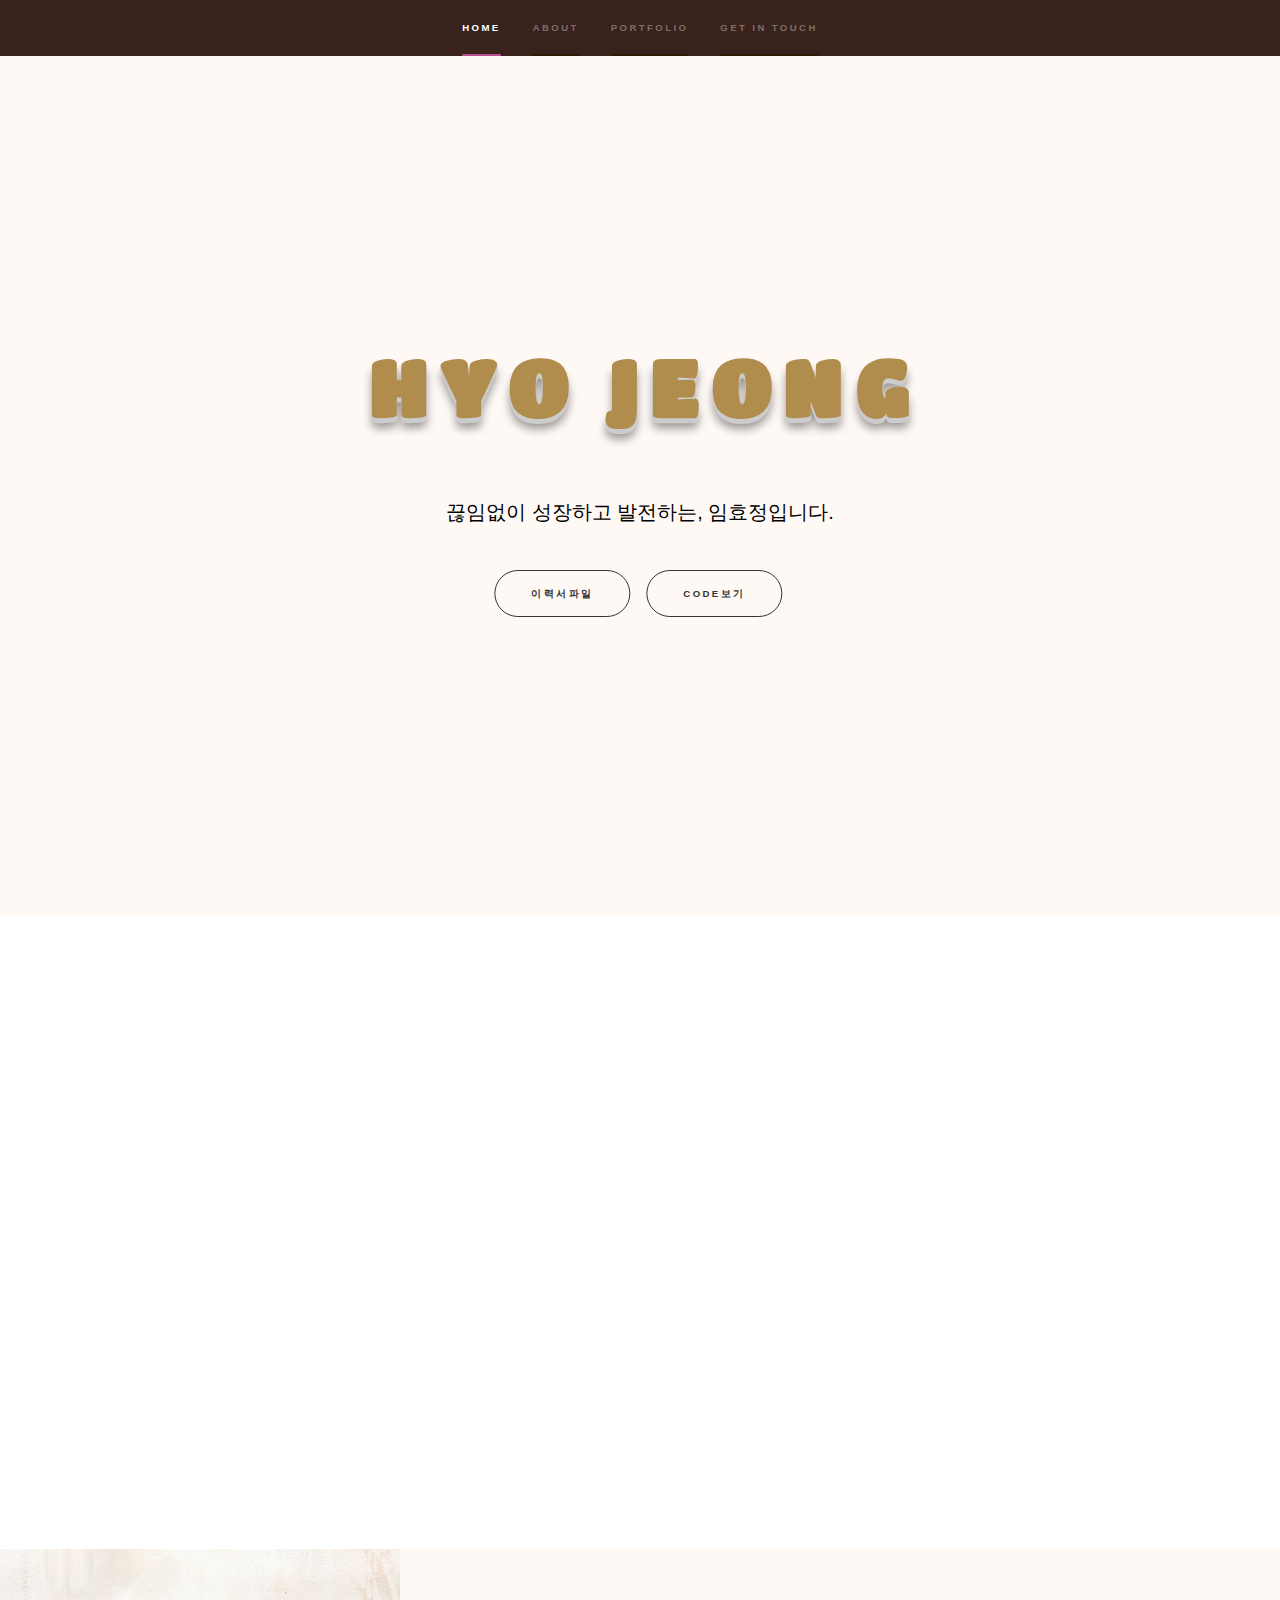
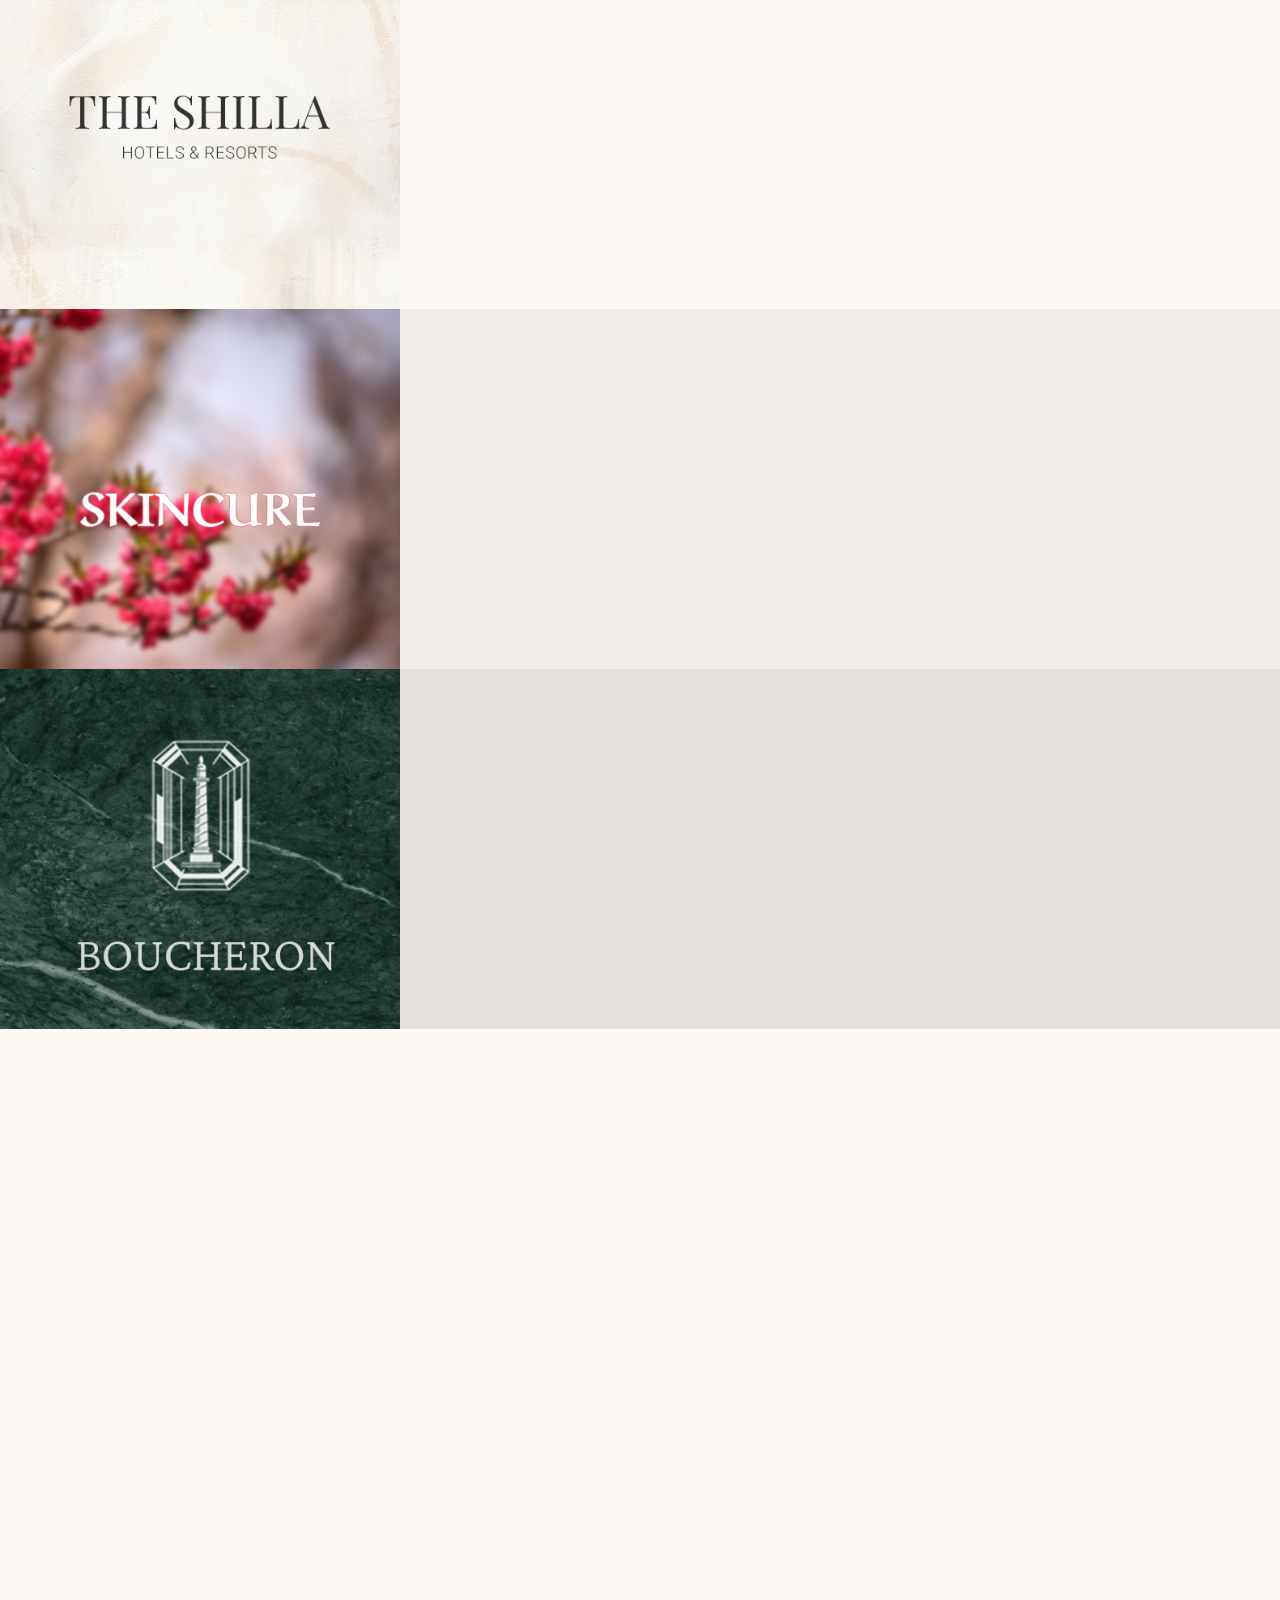
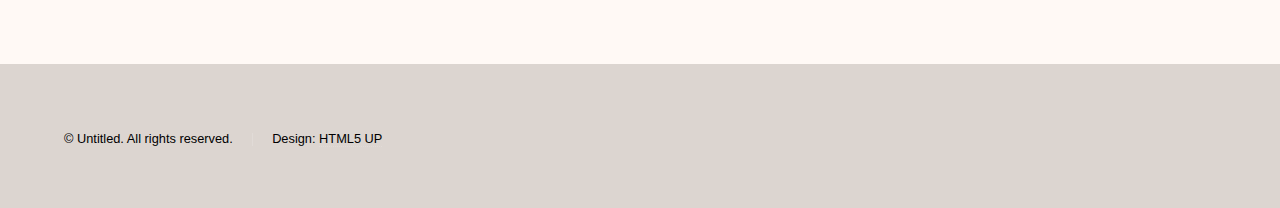
==== commit a87dea1b: "upload" ====
--- a/html/index.html
+++ b/html/index.html
@@ -50,7 +50,7 @@
 						</p>
 						<ul class="actions">
 							<li><a href="images/a1.pdf" target="_blank" class="button scrolly">이력서파일</a></li>
-							<!--<li><a href="images/a2.pdf" target="_blank" class="button scrolly">자기소개서</a></li>-->
+							<li><a href="https://github.com/hjlim1111/portfolio" target="_blank" class="button scrolly">CODE보기</a></li>
 						</ul>
 					</div>
 				</section>
--- a/html/assets/css/main.css
+++ b/html/assets/css/main.css
@@ -71,6 +71,16 @@
 	-webkit-appearance: none;
 	-ms-appearance: none;
 	appearance: none;
+}
+
+.flex_value{
+	display:flex;
+	justify-content: space-between;
+}
+
+.flex_right{
+	display: flex;
+	justify-content: flex-end;
 }
 
 /* Basic */
@@ -2630,11 +2640,11 @@
 	ul {
 		list-style: disc;
 		margin: 0 0 2em 0;
-		padding-left: 1em;
+		/* padding-left: 1em; */
 	}
 
 		ul li {
-			padding-left: 0.5em;
+			/* padding-left: 0.5em; */
 		}
 
 		ul.alt {
@@ -3260,7 +3270,7 @@
 		}
 
 		.wrapper.style1-alt {
-			background-color: #605d5b/* #96847f#785a51*/;
+			background-color: #dcd5d0/*#605d5b #96847f#785a51*/;
 		}
 
 		.wrapper.style2 {
@@ -3427,9 +3437,9 @@
 						border: 0;
 						color: #605d5b;
 						display: inline-block;
-						font-size: 0.6em;
+						font-size: 0.7em;
 						font-weight: bold;
-						letter-spacing: 0.25em;
+						letter-spacing: 0.20em;
 						text-transform: uppercase;
 					}
 
@@ -3531,18 +3541,17 @@
 		font-family: 'Roboto', sans-serif;
 		font-size: 1.3rem;
 		font-weight: 200;
-	}
-	.mtop>button{
+		margin-bottom: 60px;
+	}
+	.mtop>a{
 		background-color: #9a8776;
-		border-color: rgba(255, 255, 255, 0.15) !important;
-		color: #f7eee7 !important;
+		color: #fff;
 		font-family: 'Noto Sans KR', sans-serif;
 		font-weight: 400;
-		padding-left: 6em;
-		padding-right: 6em;
-	}
-	.mtop>button>a{
-		border-bottom: none;
+		font-size: 13px;
+		letter-spacing:3px;
+		padding: 20px 70px;
+		border-radius: 100px;
 	}
 	.mtop>img{
 		position: absolute;
@@ -3645,7 +3654,7 @@
 
 	#footer > .inner .menu {
 		font-size: 0.8em;
-		color: rgba(255, 255, 255, 0.15);
+		/* color: rgba(255, 255, 255, 0.15); */
 	}
 
 	#header + #wrapper + #footer > .inner {
@@ -3656,7 +3665,7 @@
 
 	#sidebar {
 		padding: 2.5em 2.5em 0.5em 2.5em ;
-		background: #0c0b0b;/*#38221b; 레드끼 뺌 #452116; 레드 브라운*/ /*96847f  톤앤톤*/
+		background: #38221b;/*#0c0b0b;*//*#38221b; 레드끼 뺌 #452116; 레드 브라운*/ /*96847f  톤앤톤*/
 		cursor: default;
 		height: 100vh;
 		left: 0;
@@ -3893,7 +3902,7 @@
 			}
 
 			#sidebar nav a:before {
-				background: #352c23;
+				background: #2d1900;
 			}
 
 			#sidebar nav a:after {
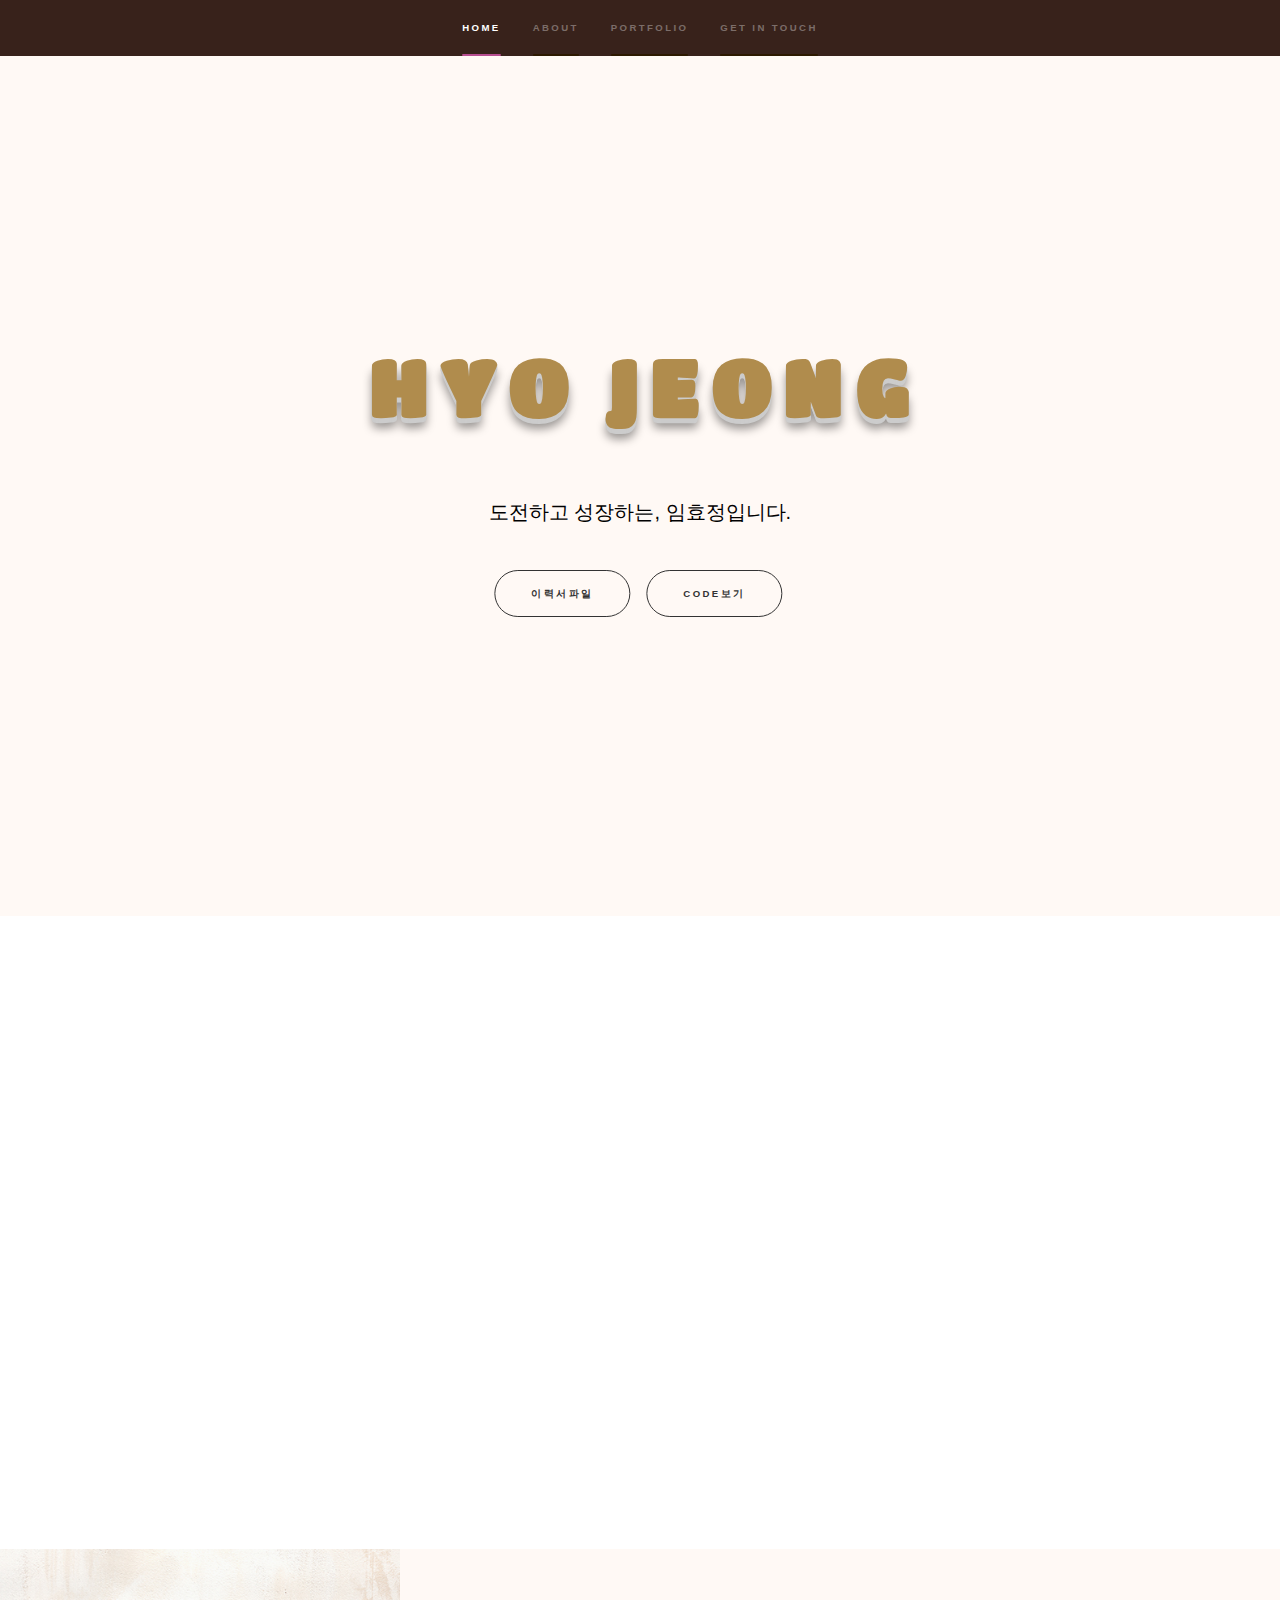
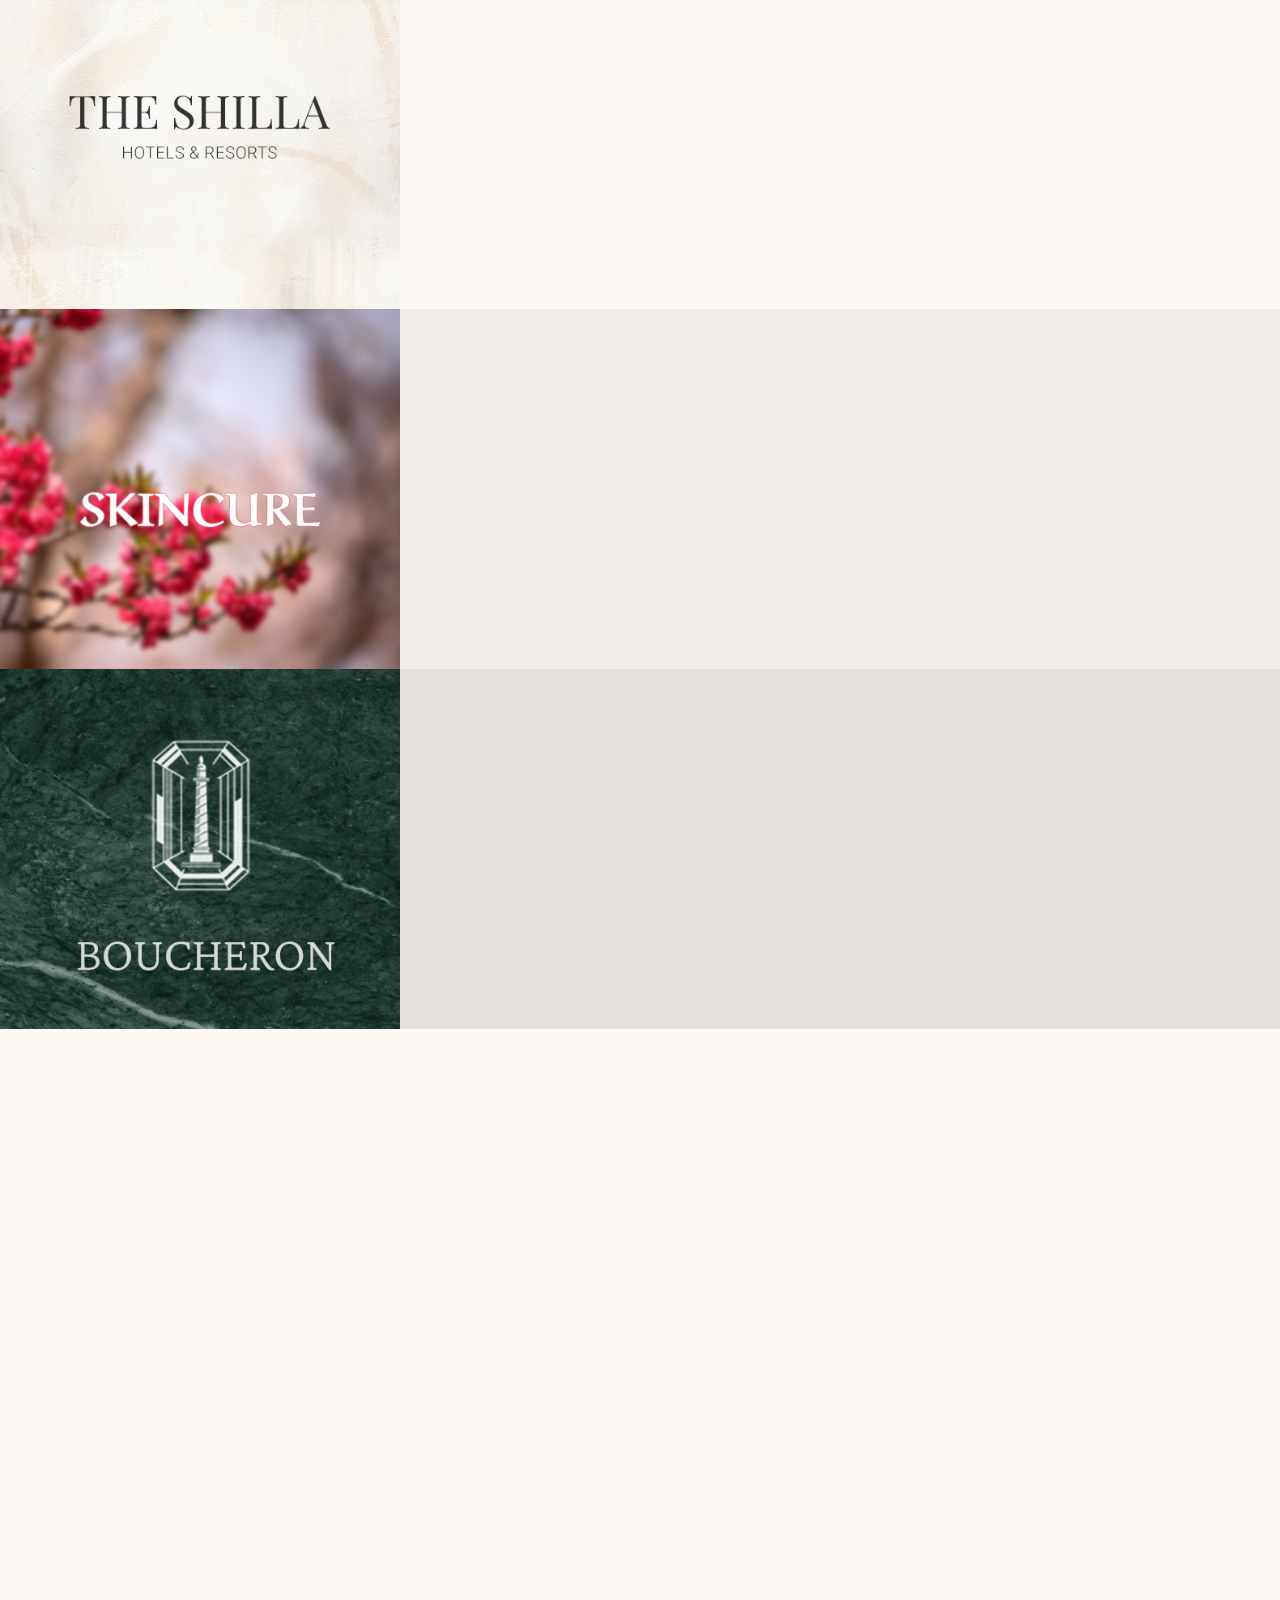
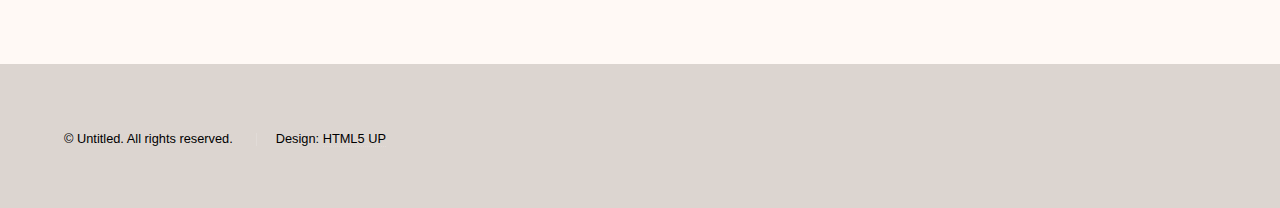
==== commit 29900888: "Add files via upload" ====
--- a/html/index.html
+++ b/html/index.html
@@ -1,233 +1,240 @@
-<!DOCTYPE HTML>
-<!--
-	Hyperspace by HTML5 UP
-	html5up.net | @ajlkn
-	Free for personal and commercial use under the CCA 3.0 license (html5up.net/license)
--->
-<html>
-	<head>
-		<title>IM HYO JEONG</title>
-		<meta charset="utf-8" />
-		<meta name="viewport" content="width=device-width, initial-scale=1, user-scalable=no" />
-		<link rel="shortcut icon" href="images/favicon.ico">   
-		<link rel="stylesheet" href="assets/css/main.css" />
-		<noscript><link rel="stylesheet" href="assets/css/noscript.css" /></noscript>
-	</head>
-	<body class="is-preload">
-
-		<!-- Sidebar -->
-			<section id="sidebar">
-				<div class="inner">
-					<nav>
-						<ul>
-							<li><a href="#intro">home</a></li>
-							<li><a href="#two">about</a></li>
-							<li><a href="#one">portfolio</a></li>
-							<li><a href="#three">Get in touch</a></li>
-						</ul>
-					</nav>
-				</div>
-			</section>
-
-		<!-- Wrapper -->
-			<div id="wrapper">
-
-				<!-- Intro -->
-				<section id="intro" class="wrapper style1 fullscreen fade-up">
-					<div class="inner">
-						<h1>
-							<span>H</span>
-							<span>Y</span>
-							<span>O</span>&nbsp;&nbsp;
-							<span>J</span>
-							<span>E</span>
-							<span>O</span>
-							<span>N</span>
-							<span>G</span>
-						</h1>
-						<p>
-							끊임없이 성장하고 발전하는, 임효정입니다.
-						</p>
-						<ul class="actions">
-							<li><a href="images/a1.pdf" target="_blank" class="button scrolly">이력서파일</a></li>
-							<li><a href="https://github.com/hjlim1111/portfolio" target="_blank" class="button scrolly">CODE보기</a></li>
-						</ul>
-					</div>
-				</section>
-					
-
-				<!-- Two -->
-				<section id="two" class="wrapper style3 fade-up">
-					<div class="inner">
-						<div class="features">
-							<section>
-								<span class="icon major fa-gem"></span>
-								<h3>경력사항</h3>
-								<ul>
-									<li>2019 스마트 웹 학과 대표</li>
-									<li>2020 스마트 웹 학과 부대표</li>
-									<li>2020 계명문화대학교 총학생회 홍보부장</li>
-									<li>2020 케이엔엘정보시스템 실습</li>
-								</ul>
-							</section>
-							<section>
-								<span class="icon solid major fa-solid fa-file"></span>
-								<h3>자격사항</h3>
-								<ul>
-									<li>2019 MOS 파워포인트</li>
-									<li>2021 MOS 엑셀</li>
-									<li>2021 웹디자인기능사</li>
-									<li>2021 컴퓨터그래픽스운용기능사</li>
-								</ul>
-							</section>
-							<section>
-								<span class="icon solid major fa-solid fa-tv"></span>
-								<h3>프로그램</h3>
-								<ul>
-									<li>포토샵 - 웹디자인, 합성, 누끼 등</li>
-									<li>일러스트 - 로고, 아이콘, 배너디자인 등</li>
-									<li>인디자인 - 인쇄용 출력</li>
-									<li>프리미어 프로 - 간단한 편집</li>
-								</ul>
-							</section>
-							<section>
-								<span class="icon solid major fa-laptop-code"></span>
-								<h3>소스 코드 편집기</h3>
-								<ul>
-									<li>Brackets</li>
-									<li>Editplus</li>
-									<li>Visual studio</li>
-									<li>Visual studio code</li>
-								</ul>
-							</section>
-						</div>
-					</div>
-				</section>
-
-				<!-- One -->
-					<section id="one" class="wrapper style2 spotlights">
-						<section>
-							<a href="#" class="image"><img src="images/shilla.jpg" alt="" data-position="center center" /></a>
-							<div class="content">
-								<div class="inner">
-									<h2>Renewal Website</h2>
-									<p>
-										처음부터 기획 및 시안작업을 하여 따뜻한 느낌을 그대로 살려 신라호텔 홈페이지를 리뉴얼 디자인하였습니다.
-										
-									</p>
-									<ul class="actions">
-										<li><a href="shilla.html" class="button">Learn more</a></li>
-									</ul>
-								</div>
-							</div>
-						</section>
-						<section>
-							<a href="#" class="image"><img src="images/skincure2.jpg" alt="" data-position="top center" /></a>
-							<div class="content">
-								<div class="inner">
-									<h2>Cafe 24 Website</h2>
-									<p>
-										카페24를 활용하여 스킨큐어 쇼핑몰 홈페이지를 새롭게 제작하였습니다.<br>
-										자연을 사랑하는 브랜드의 특성을 고려하여 슬라이드와 배너를 제작하였습니다.
-									</p>
-									<ul class="actions">
-										<li><a href="skincure.html" class="button">Learn more</a></li>
-									</ul>
-								</div>
-							</div>
-						</section>
-						<section>
-							<a href="#" class="image"><img src="images/boucheron.jpg" alt="" data-position="25% 25%" /></a>
-							<div class="content">
-								<div class="inner">
-									<h2>Bootstrap Website</h2>
-									<p>
-										부트스트랩을 활용하여 부쉐론 웹사이트를 새롭게 제작하였습니다.<br>
-										고급스러움을 유지하되 깔끔한 디자인이 돋보이게 제작하였습니다.
-									</p>
-									<ul class="actions">
-										<li><a href="boucheron.html" class="button">Learn more</a></li>
-									</ul>
-								</div>
-							</div>
-						</section>
-					</section>
-
-				<!-- Three -->
-					<section id="three" class="wrapper style1 fade-up">
-						<div class="inner">
-							<h2>Contact</h2>
-							<p>감사합니다. 연락을 원하시면 아래 양식 작성 후 전송 바랍니다.</p>
-							<div class="split style1">
-								<section>
-									<form method="post" action="https://formspree.io/f/mbjwylkg">
-										<div class="fields">
-											<div class="field half">
-												<label for="name">Name</label>
-												<input type="text" name="name" id="name" />
-											</div>
-											<div class="field half">
-												<label for="email">Email</label>
-												<input type="text" name="email" id="email" />
-											</div>
-											<div class="field">
-												<label for="message">Message</label>
-												<textarea name="message" id="message" rows="5"></textarea>
-											</div>
-										</div>
-										<ul class="actions">
-											<li><a href="#" class="button submit">Send Message</a></li>
-										</ul>
-									</form>
-								</section>
-								<section>
-									<ul class="contact">
-										<li>
-											<h3>Address</h3>
-											<span>서울 송파구 문정동 33-17</span>
-										</li>
-										<li>
-											<h3>Email</h3>
-											<a href="mailto:gywjd8938@naver.com">gywjd8938@naver.com</a>
-										</li>
-										<li>
-											<h3>Phone</h3>
-											<span>010-8938-9662</span>
-										</li>
-										<li>
-											<h3>Social</h3>
-											<ul class="icons">
-												<li><a href="https://www.instagram.com/z.0530/" target="_blank" class="icon brands fa-instagram"><span class="label">Instagram</span></a></li>
-												<li><a href="https://www.facebook.com/" target="_blank" class="icon brands fa-facebook-f"><span class="label">Facebook</span></a></li>
-												<li><a href="https://twitter.com/" target="_blank" class="icon brands fa-twitter"><span class="label">Twitter</span></a></li>
-											</ul>
-										</li>
-									</ul>
-								</section>
-							</div>
-						</div>
-					</section>
-
-			</div>
-
-		<!-- Footer -->
-			<footer id="footer" class="wrapper style1-alt">
-				<div class="inner">
-					<ul class="menu">
-						<li>&copy; Untitled. All rights reserved.</li><li>Design: <a href="http://html5up.net">HTML5 UP</a></li>
-					</ul>
-				</div>
-			</footer>
-
-		<!-- Scripts -->
-			<script src="assets/js/jquery.min.js"></script>
-			<script src="assets/js/jquery.scrollex.min.js"></script>
-			<script src="assets/js/jquery.scrolly.min.js"></script>
-			<script src="assets/js/browser.min.js"></script>
-			<script src="assets/js/breakpoints.min.js"></script>
-			<script src="assets/js/util.js"></script>
-			<script src="assets/js/main.js"></script>
-	
-
-	</body>
-</html>+<!DOCTYPE html>
+<!--
+	Hyperspace by HTML5 UP
+	html5up.net | @ajlkn
+	Free for personal and commercial use under the CCA 3.0 license (html5up.net/license)
+-->
+<html>
+  <head>
+    <title>IM HYO JEONG</title>
+    <meta charset="utf-8" />
+    <meta name="viewport" content="width=device-width, initial-scale=1, user-scalable=no" />
+    <link rel="shortcut icon" href="images/favicon.ico" />
+    <link rel="stylesheet" href="assets/css/main.css" />
+    <noscript><link rel="stylesheet" href="assets/css/noscript.css" /></noscript>
+  </head>
+  <body class="is-preload">
+    <!-- Sidebar -->
+    <section id="sidebar">
+      <div class="inner">
+        <nav>
+          <ul>
+            <li><a href="#intro">home</a></li>
+            <li><a href="#two">about</a></li>
+            <li><a href="#one">portfolio</a></li>
+            <li><a href="#three">Get in touch</a></li>
+          </ul>
+        </nav>
+      </div>
+    </section>
+
+    <!-- Wrapper -->
+    <div id="wrapper">
+      <!-- Intro -->
+      <section id="intro" class="wrapper style1 fullscreen fade-up">
+        <div class="inner">
+          <h1>
+            <span>H</span>
+            <span>Y</span>
+            <span>O</span>&nbsp;&nbsp;
+            <span>J</span>
+            <span>E</span>
+            <span>O</span>
+            <span>N</span>
+            <span>G</span>
+          </h1>
+          <p>도전하고 성장하는, 임효정입니다.</p>
+          <ul class="actions">
+            <li><a href="" target="_blank" class="button scrolly">이력서파일</a></li>
+            <!--images/a1.pdf-->
+            <li>
+              <a href="https://github.com/hjlim1111/portfolio" target="_blank" class="button scrolly">CODE보기</a>
+            </li>
+          </ul>
+        </div>
+      </section>
+
+      <!-- Two -->
+      <section id="two" class="wrapper style3 fade-up">
+        <div class="inner">
+          <div class="features">
+            <section>
+              <span class="icon major fa-gem"></span>
+              <h3>경력사항</h3>
+              <ul>
+                <li>2019 디지털콘텐츠 학과 대표</li>
+                <li>2020 디지털콘텐츠 학과 부대표</li>
+                <li>2020 계명문화대학교 총학생회 부장</li>
+                <li>2020 케이엔엘정보시스템 실습</li>
+              </ul>
+            </section>
+            <section>
+              <span class="icon solid major fa-solid fa-file"></span>
+              <h3>자격사항</h3>
+              <ul>
+                <li>2019 MOS 파워포인트</li>
+                <li>2021 MOS 엑셀</li>
+                <li>2021 웹디자인기능사</li>
+                <li>2021 컴퓨터그래픽스운용기능사</li>
+              </ul>
+            </section>
+            <section>
+              <span class="icon solid major fa-solid fa-tv"></span>
+              <h3>프로그램</h3>
+              <ul>
+                <li>포토샵 - 웹디자인, 합성, 누끼 등</li>
+                <li>일러스트 - 로고, 아이콘, 배너디자인 등</li>
+                <li>인디자인 - 인쇄용 출력</li>
+                <li>프리미어 프로 - 간단한 편집</li>
+              </ul>
+            </section>
+            <section>
+              <span class="icon solid major fa-laptop-code"></span>
+              <h3>소스 코드 편집기</h3>
+              <ul>
+                <li>Brackets</li>
+                <li>Editplus</li>
+                <li>Visual studio</li>
+                <li>Visual studio code</li>
+              </ul>
+            </section>
+          </div>
+        </div>
+      </section>
+
+      <!-- One -->
+      <section id="one" class="wrapper style2 spotlights">
+        <section>
+          <a href="#" class="image"><img src="images/shilla.jpg" alt="" data-position="center center" /></a>
+          <div class="content">
+            <div class="inner">
+              <h2>Renewal Website</h2>
+              <p>
+                처음부터 기획 및 시안작업을 하여 따뜻한 느낌을 그대로 살려 신라호텔 홈페이지를 리뉴얼 디자인하였습니다.
+              </p>
+              <ul class="actions">
+                <li><a href="shilla.html" class="button">Learn more</a></li>
+              </ul>
+            </div>
+          </div>
+        </section>
+        <section>
+          <a href="#" class="image"><img src="images/skincure2.jpg" alt="" data-position="top center" /></a>
+          <div class="content">
+            <div class="inner">
+              <h2>Cafe 24 Website</h2>
+              <p>
+                카페24를 활용하여 스킨큐어 쇼핑몰 홈페이지를 새롭게 제작하였습니다.<br />
+                자연을 사랑하는 브랜드의 특성을 고려하여 슬라이드와 배너를 제작하였습니다.
+              </p>
+              <ul class="actions">
+                <li><a href="skincure.html" class="button">Learn more</a></li>
+              </ul>
+            </div>
+          </div>
+        </section>
+        <section>
+          <a href="#" class="image"><img src="images/boucheron.jpg" alt="" data-position="25% 25%" /></a>
+          <div class="content">
+            <div class="inner">
+              <h2>Bootstrap Website</h2>
+              <p>
+                부트스트랩을 활용하여 부쉐론 웹사이트를 새롭게 제작하였습니다.<br />
+                고급스러움을 유지하되 깔끔한 디자인이 돋보이게 제작하였습니다.
+              </p>
+              <ul class="actions">
+                <li><a href="boucheron.html" class="button">Learn more</a></li>
+              </ul>
+            </div>
+          </div>
+        </section>
+      </section>
+
+      <!-- Three -->
+      <section id="three" class="wrapper style1 fade-up">
+        <div class="inner">
+          <h2>Contact</h2>
+          <p>감사합니다. 연락을 원하시면 아래 양식 작성 후 전송 바랍니다.</p>
+          <div class="split style1">
+            <section>
+              <form method="post" action="https://formspree.io/f/mbjwylkg">
+                <div class="fields">
+                  <div class="field half">
+                    <label for="name">Name</label>
+                    <input type="text" name="name" id="name" />
+                  </div>
+                  <div class="field half">
+                    <label for="email">Email</label>
+                    <input type="text" name="email" id="email" />
+                  </div>
+                  <div class="field">
+                    <label for="message">Message</label>
+                    <textarea name="message" id="message" rows="5"></textarea>
+                  </div>
+                </div>
+                <ul class="actions">
+                  <li><a href="#" class="button submit">Send Message</a></li>
+                </ul>
+              </form>
+            </section>
+            <section>
+              <ul class="contact">
+                <li>
+                  <h3>Address</h3>
+                  <span>서울 송파구 동남로8길 30-36</span>
+                </li>
+                <li>
+                  <h3>Email</h3>
+                  <a href="mailto:gywjd8938@naver.com">gywjd8938@naver.com</a>
+                </li>
+                <li>
+                  <h3>Phone</h3>
+                  <span>010-8938-9662</span>
+                </li>
+                <li>
+                  <h3>Social</h3>
+                  <ul class="icons">
+                    <li>
+                      <a href="https://www.instagram.com/" target="_blank" class="icon brands fa-instagram"
+                        ><span class="label">Instagram</span></a
+                      >
+                    </li>
+                    <li>
+                      <a href="https://www.facebook.com/" target="_blank" class="icon brands fa-facebook-f"
+                        ><span class="label">Facebook</span></a
+                      >
+                    </li>
+                    <li>
+                      <a href="https://twitter.com/" target="_blank" class="icon brands fa-twitter"
+                        ><span class="label">Twitter</span></a
+                      >
+                    </li>
+                  </ul>
+                </li>
+              </ul>
+            </section>
+          </div>
+        </div>
+      </section>
+    </div>
+
+    <!-- Footer -->
+    <footer id="footer" class="wrapper style1-alt">
+      <div class="inner">
+        <ul class="menu">
+          <li>&copy; Untitled. All rights reserved.</li>
+          <li>Design: <a href="http://html5up.net">HTML5 UP</a></li>
+        </ul>
+      </div>
+    </footer>
+
+    <!-- Scripts -->
+    <script src="assets/js/jquery.min.js"></script>
+    <script src="assets/js/jquery.scrollex.min.js"></script>
+    <script src="assets/js/jquery.scrolly.min.js"></script>
+    <script src="assets/js/browser.min.js"></script>
+    <script src="assets/js/breakpoints.min.js"></script>
+    <script src="assets/js/util.js"></script>
+    <script src="assets/js/main.js"></script>
+  </body>
+</html>
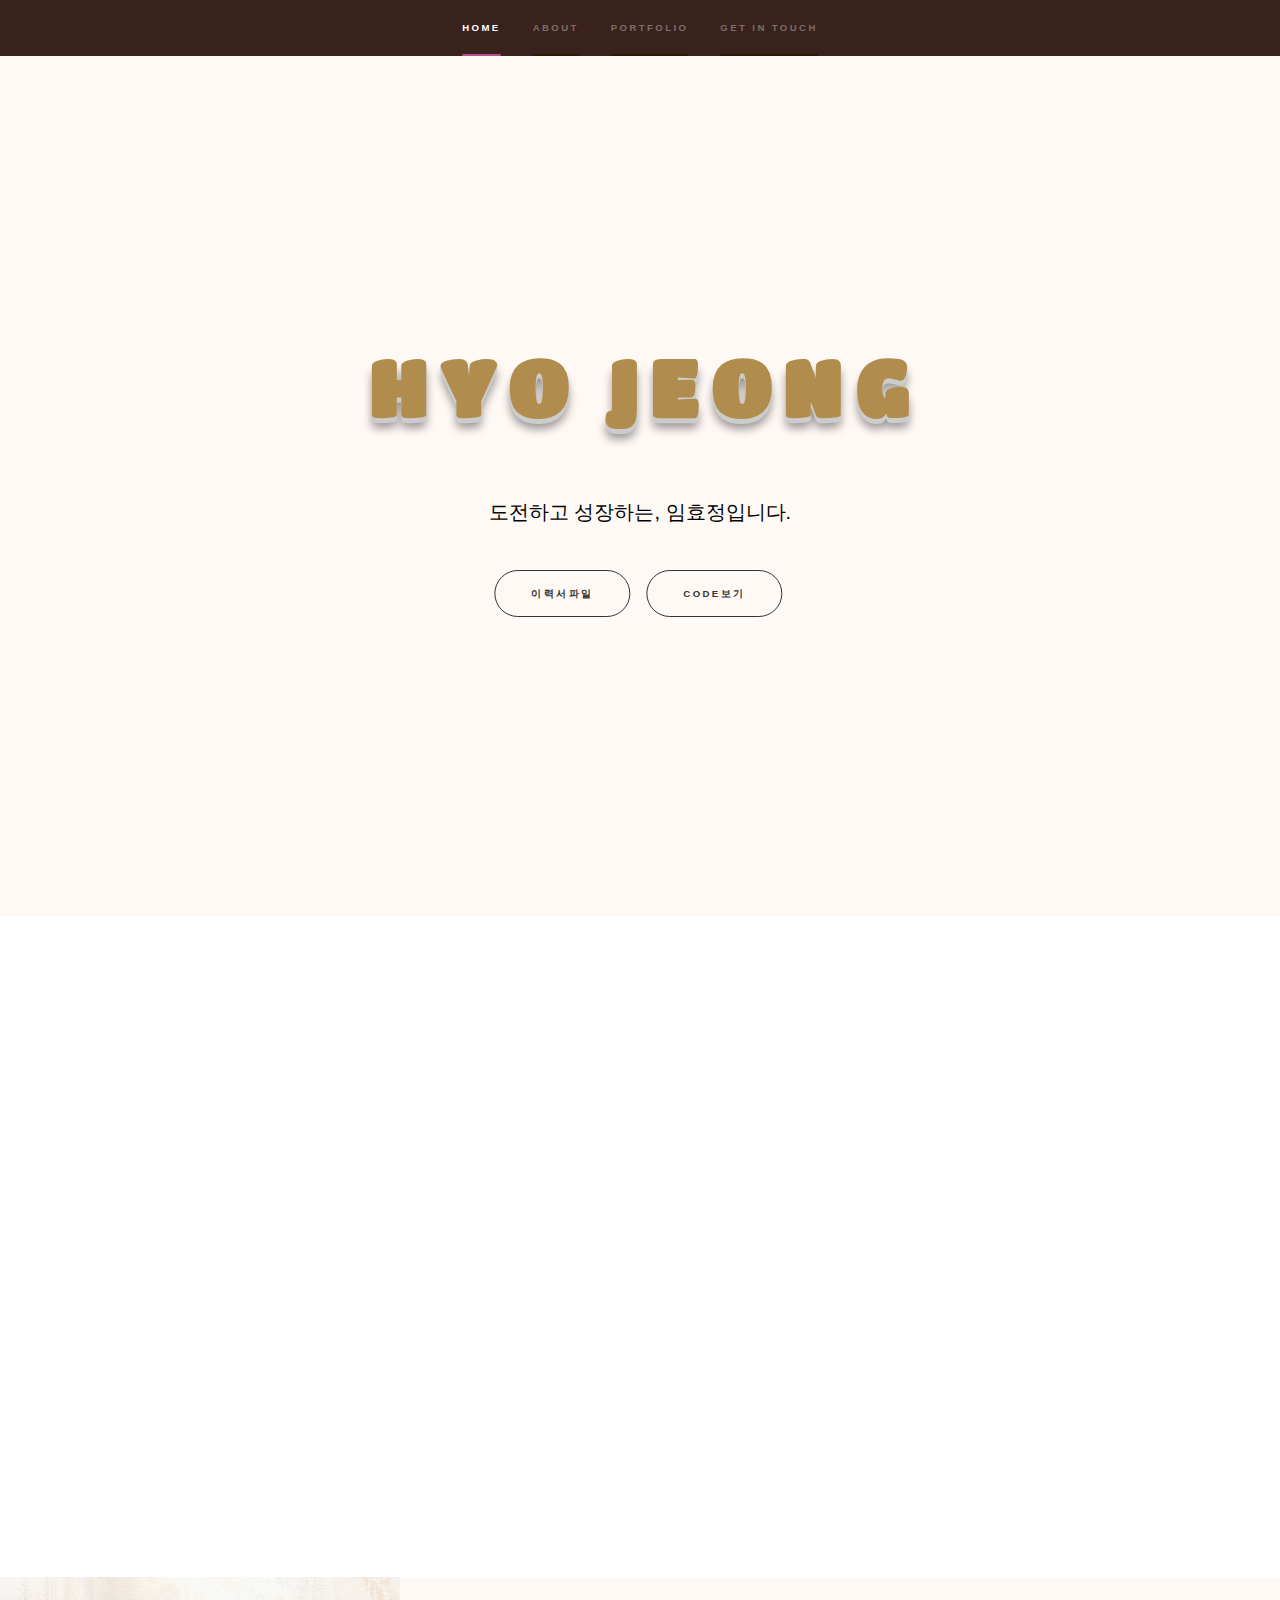
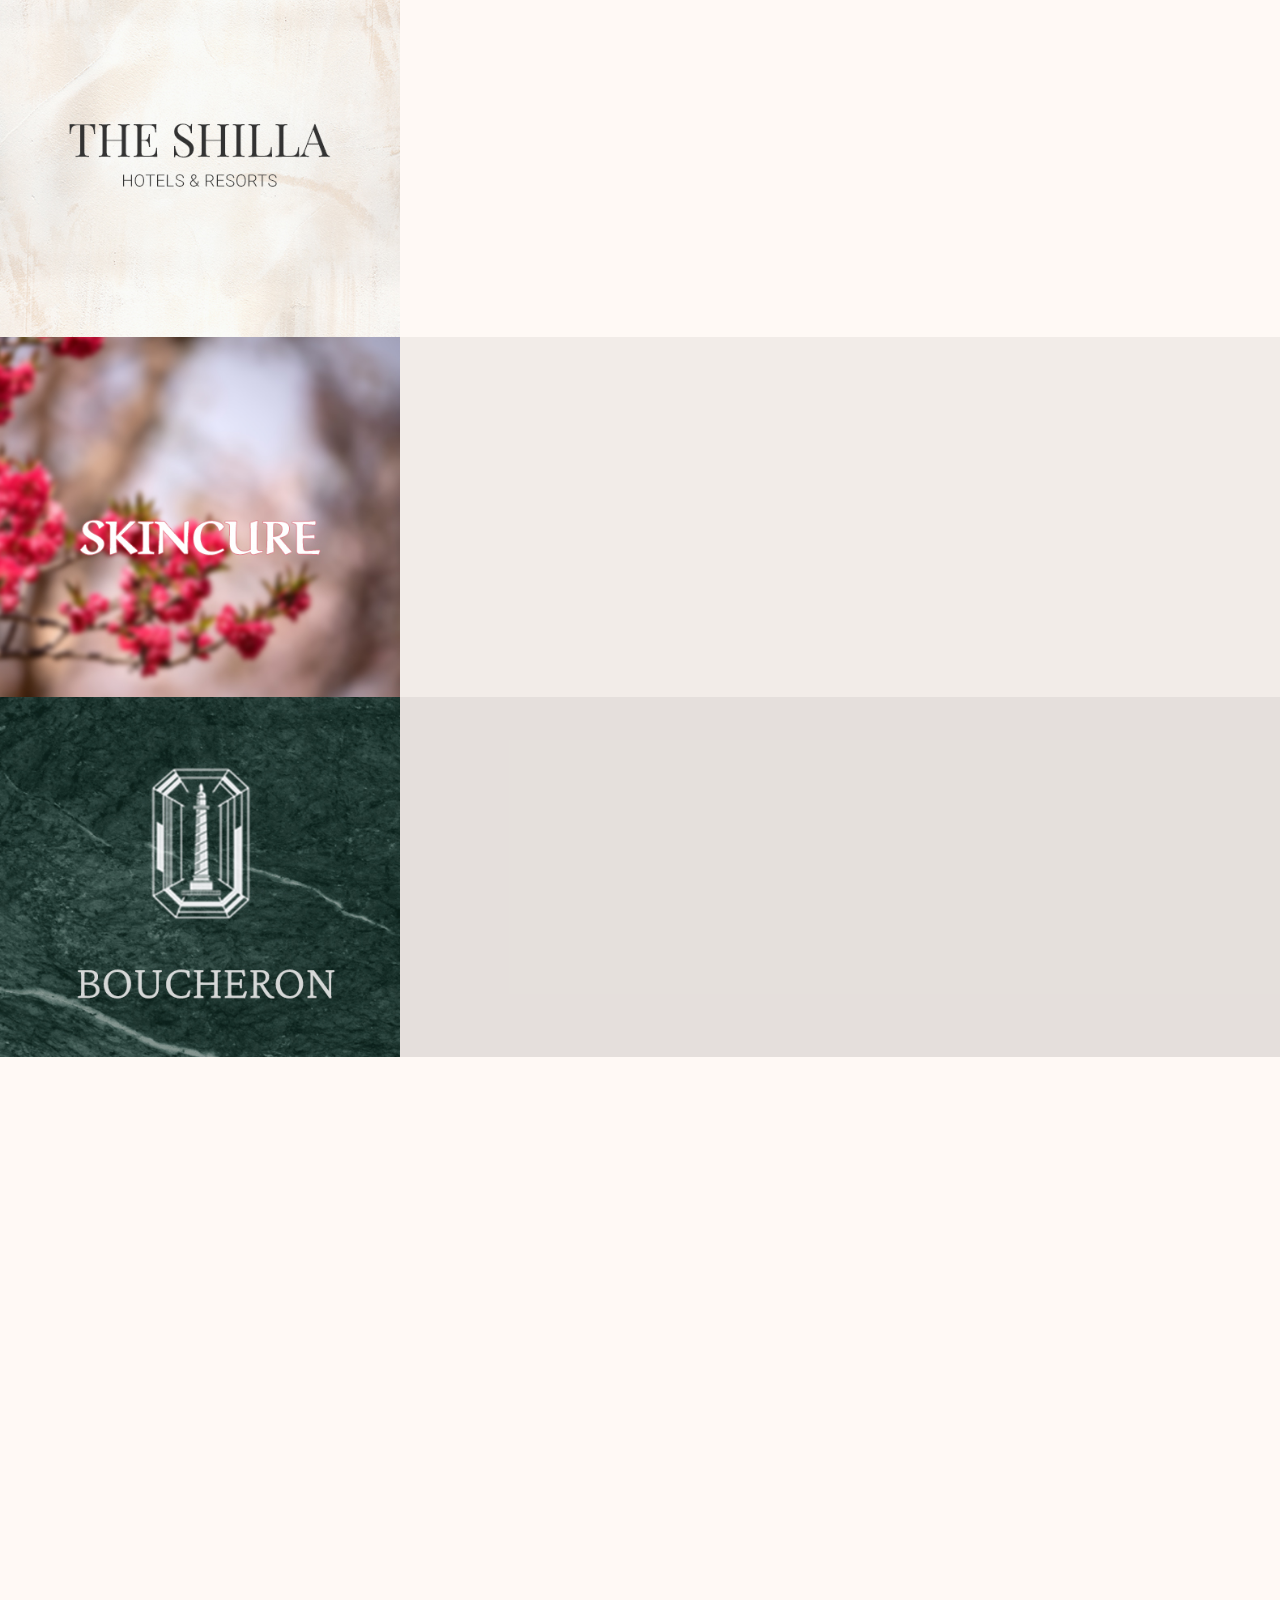
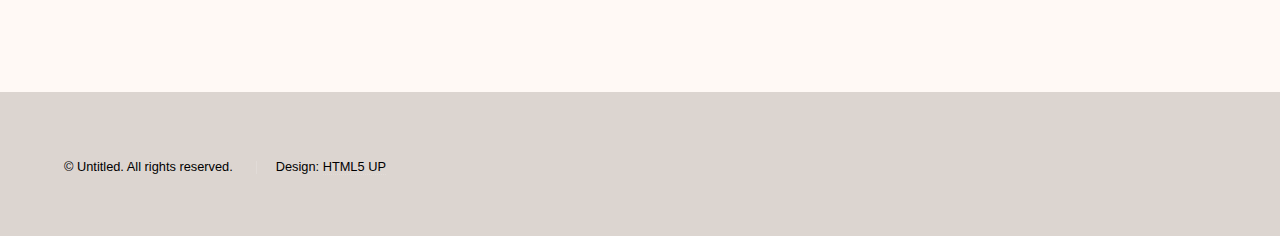
==== commit 1cee56f5: "카페24 링크 변경" ====
--- a/html/index.html
+++ b/html/index.html
@@ -66,6 +66,7 @@
                 <li>2020 디지털콘텐츠 학과 부대표</li>
                 <li>2020 계명문화대학교 총학생회 부장</li>
                 <li>2020 케이엔엘정보시스템 실습</li>
+                <li>2024 (주)샘글로벌 재직</li>
               </ul>
             </section>
             <section>
@@ -124,8 +125,8 @@
             <div class="inner">
               <h2>Cafe 24 Website</h2>
               <p>
-                카페24를 활용하여 스킨큐어 쇼핑몰 홈페이지를 새롭게 제작하였습니다.<br />
-                자연을 사랑하는 브랜드의 특성을 고려하여 슬라이드와 배너를 제작하였습니다.
+                카페24를 활용하여 자체 브랜드인 하이바흐 쇼핑몰 홈페이지를 제작하였습니다.<br />
+                하이엔드 가구 브랜드에 맞춰 모던하고 깔끔하게 디자인하였습니다.
               </p>
               <ul class="actions">
                 <li><a href="skincure.html" class="button">Learn more</a></li>
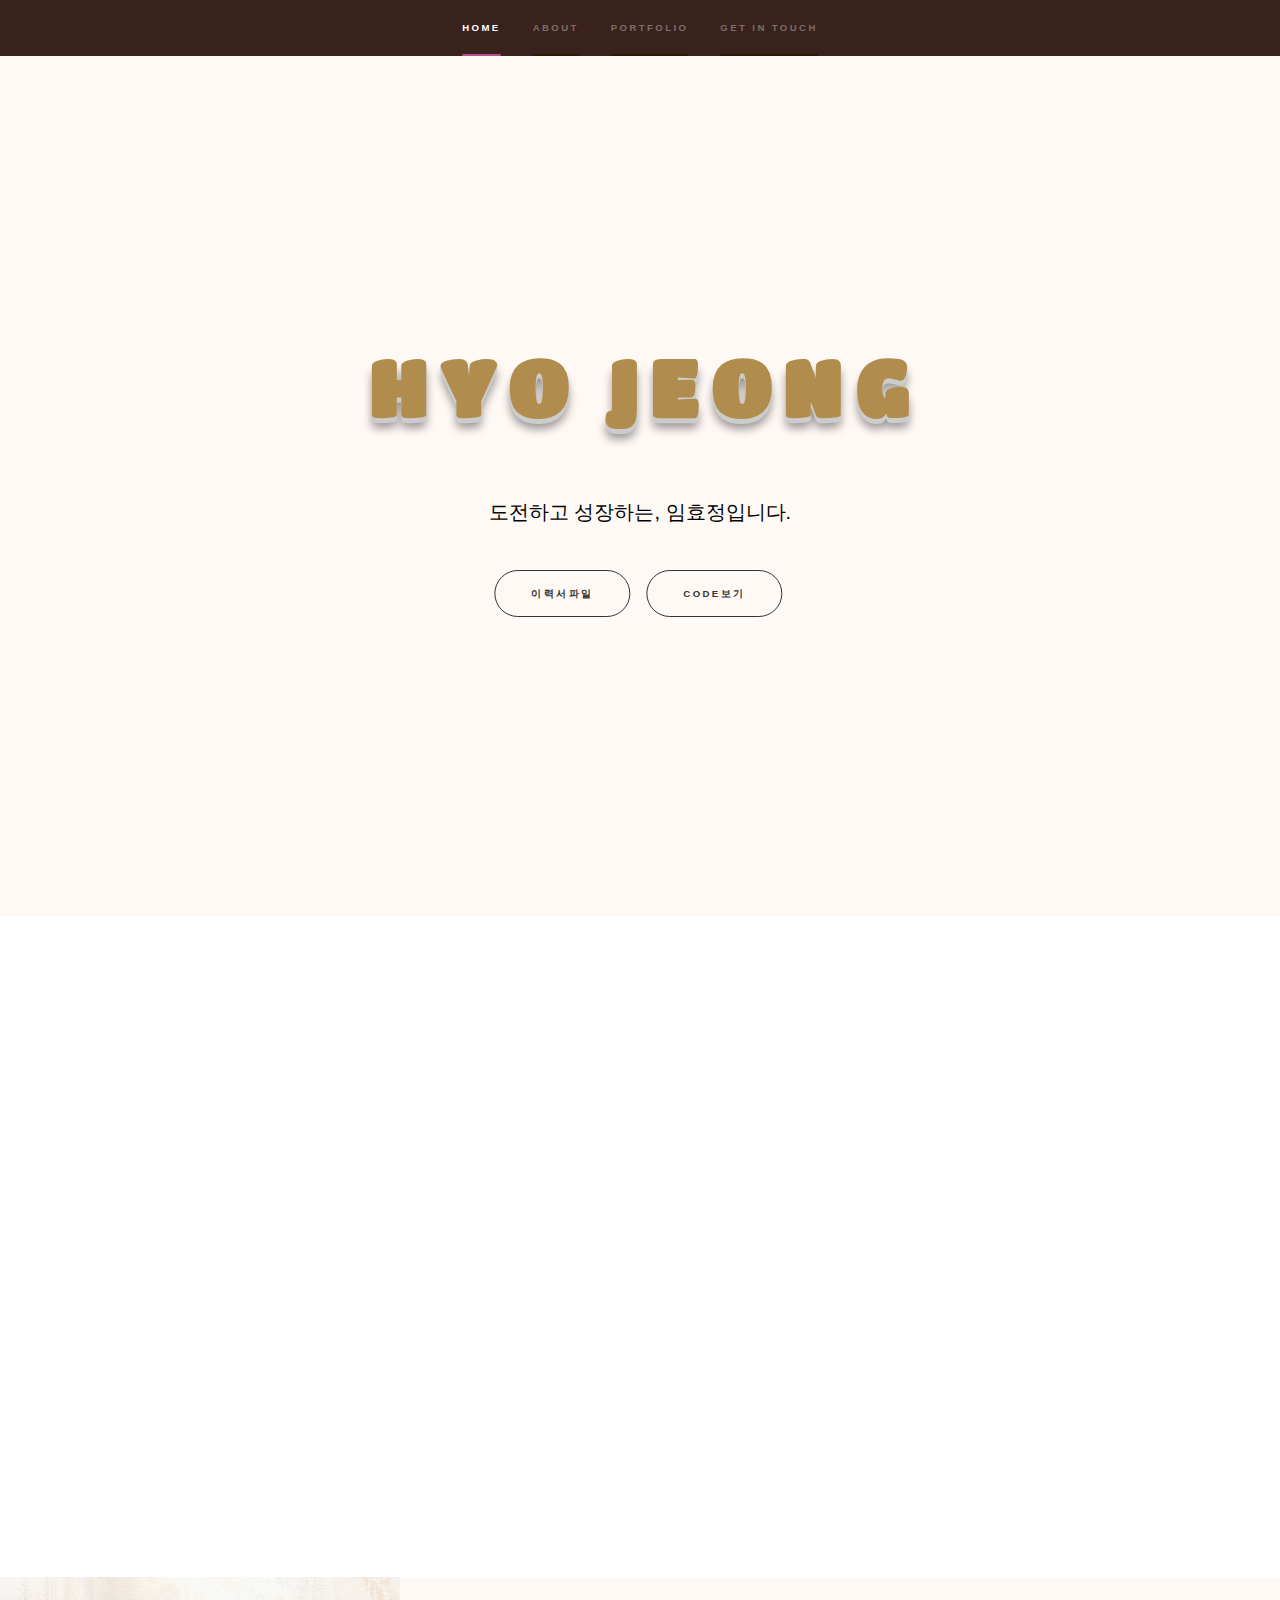
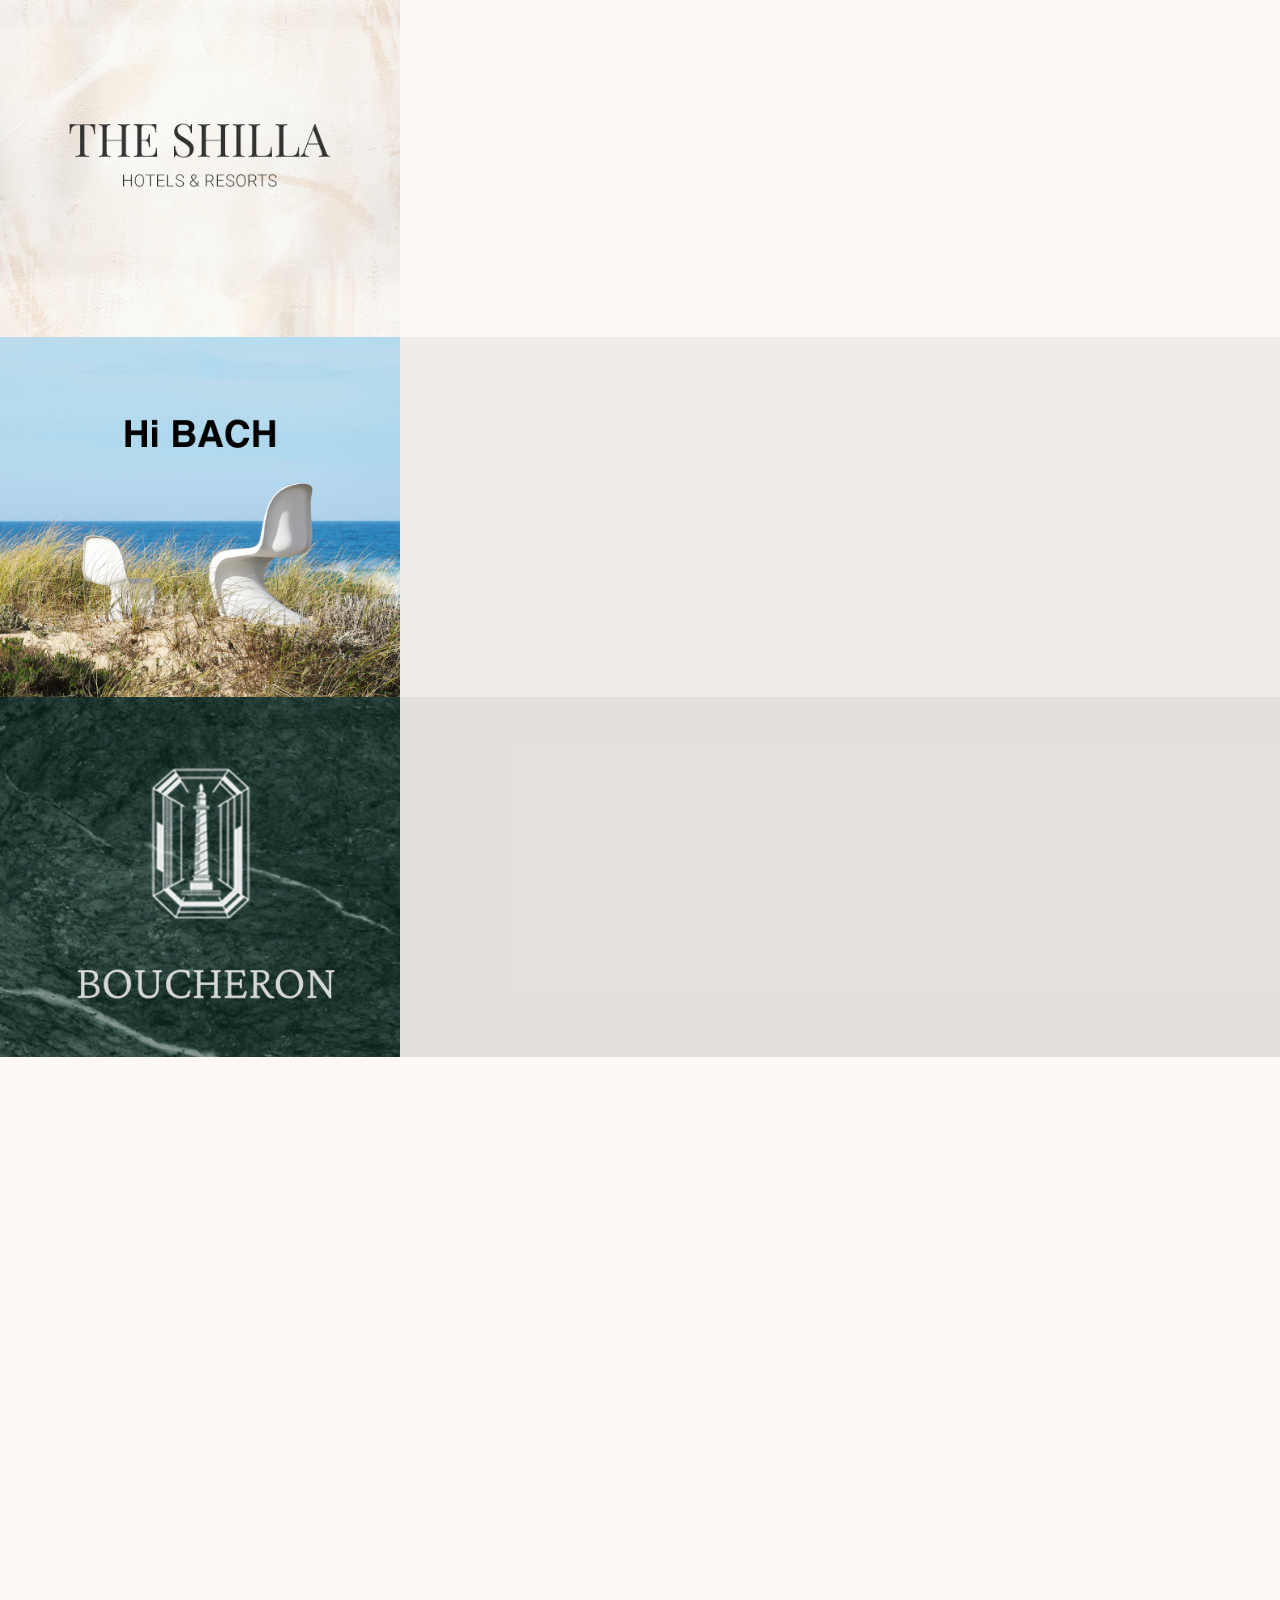
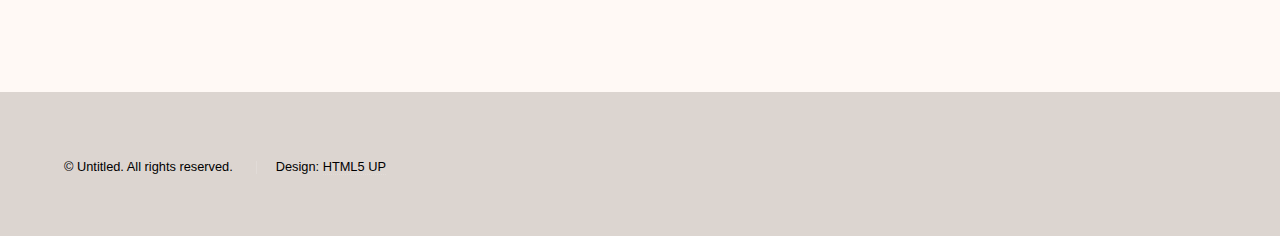
==== commit 28246ee6: "하이바흐 변경" ====
--- a/html/index.html
+++ b/html/index.html
@@ -120,7 +120,7 @@
           </div>
         </section>
         <section>
-          <a href="#" class="image"><img src="images/skincure2.jpg" alt="" data-position="top center" /></a>
+          <a href="#" class="image"><img src="images/hibach_logo.jpg" alt="" data-position="top center" /></a>
           <div class="content">
             <div class="inner">
               <h2>Cafe 24 Website</h2>
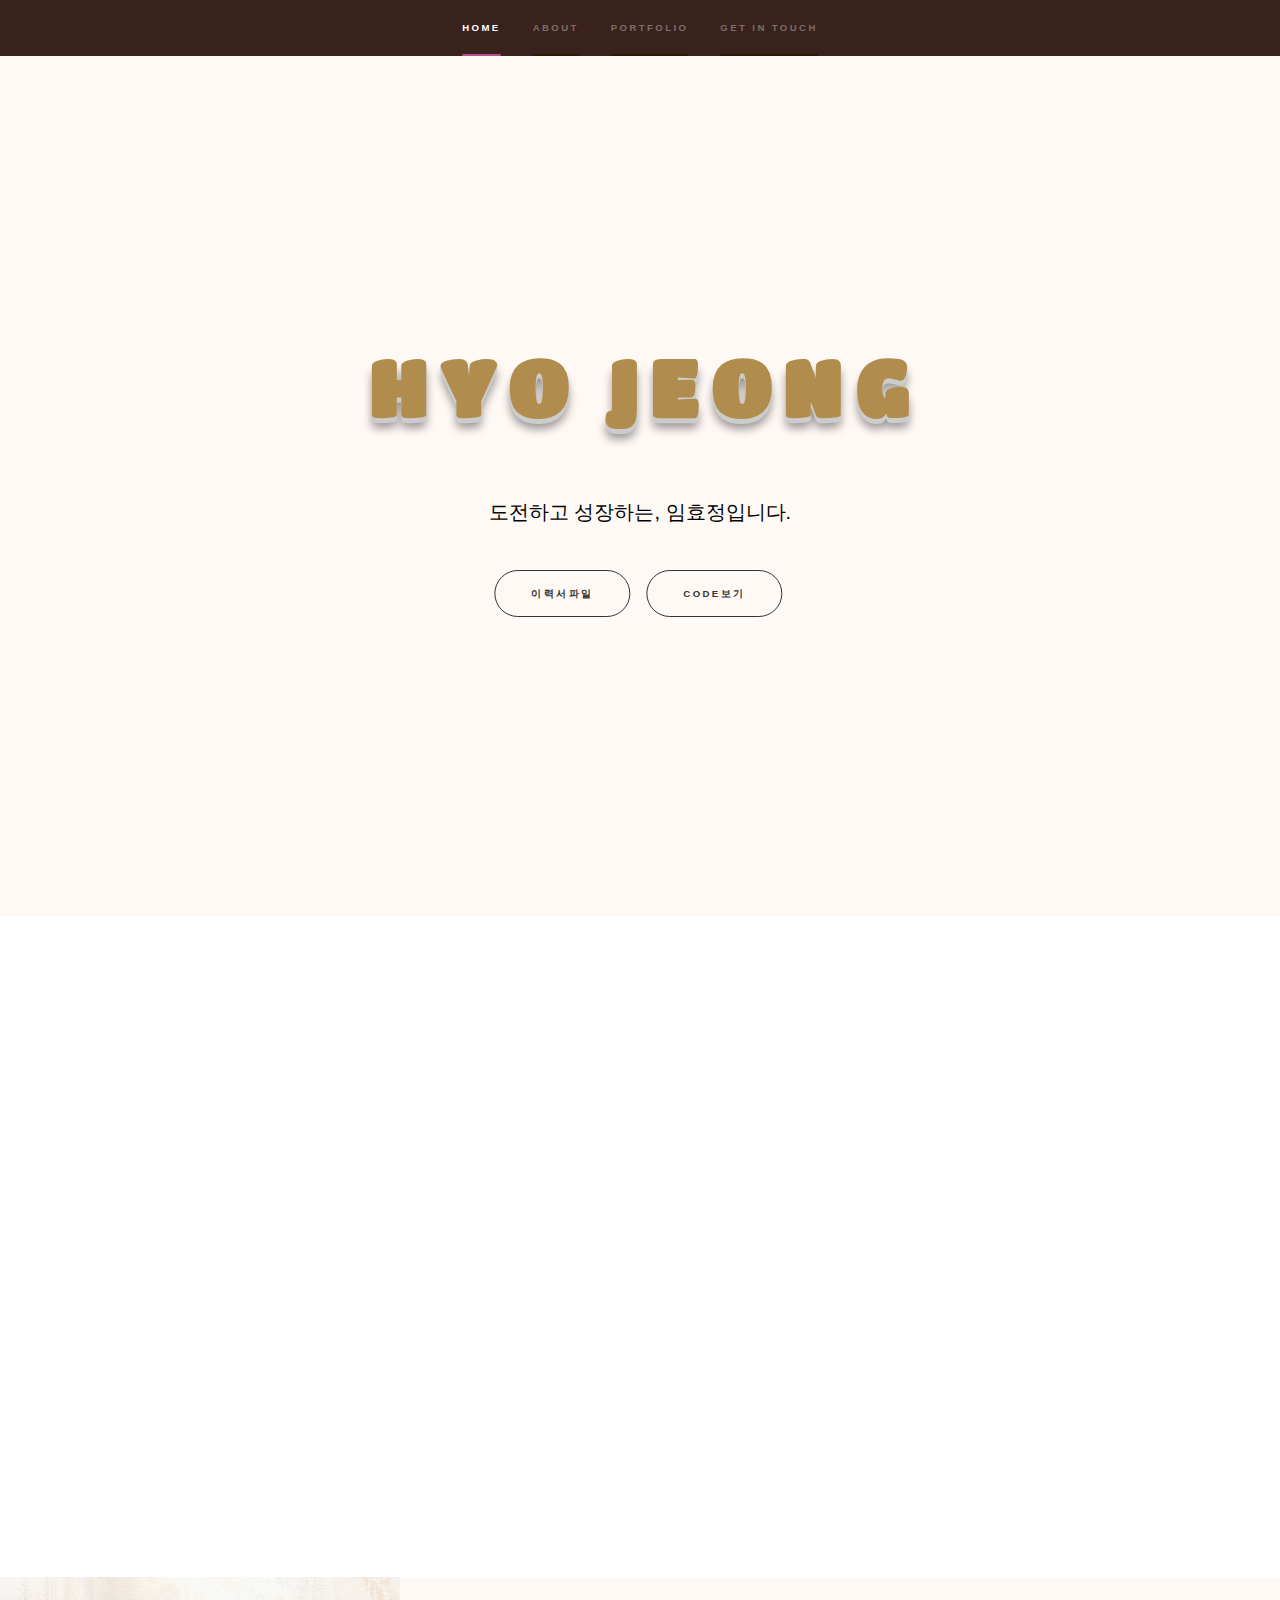
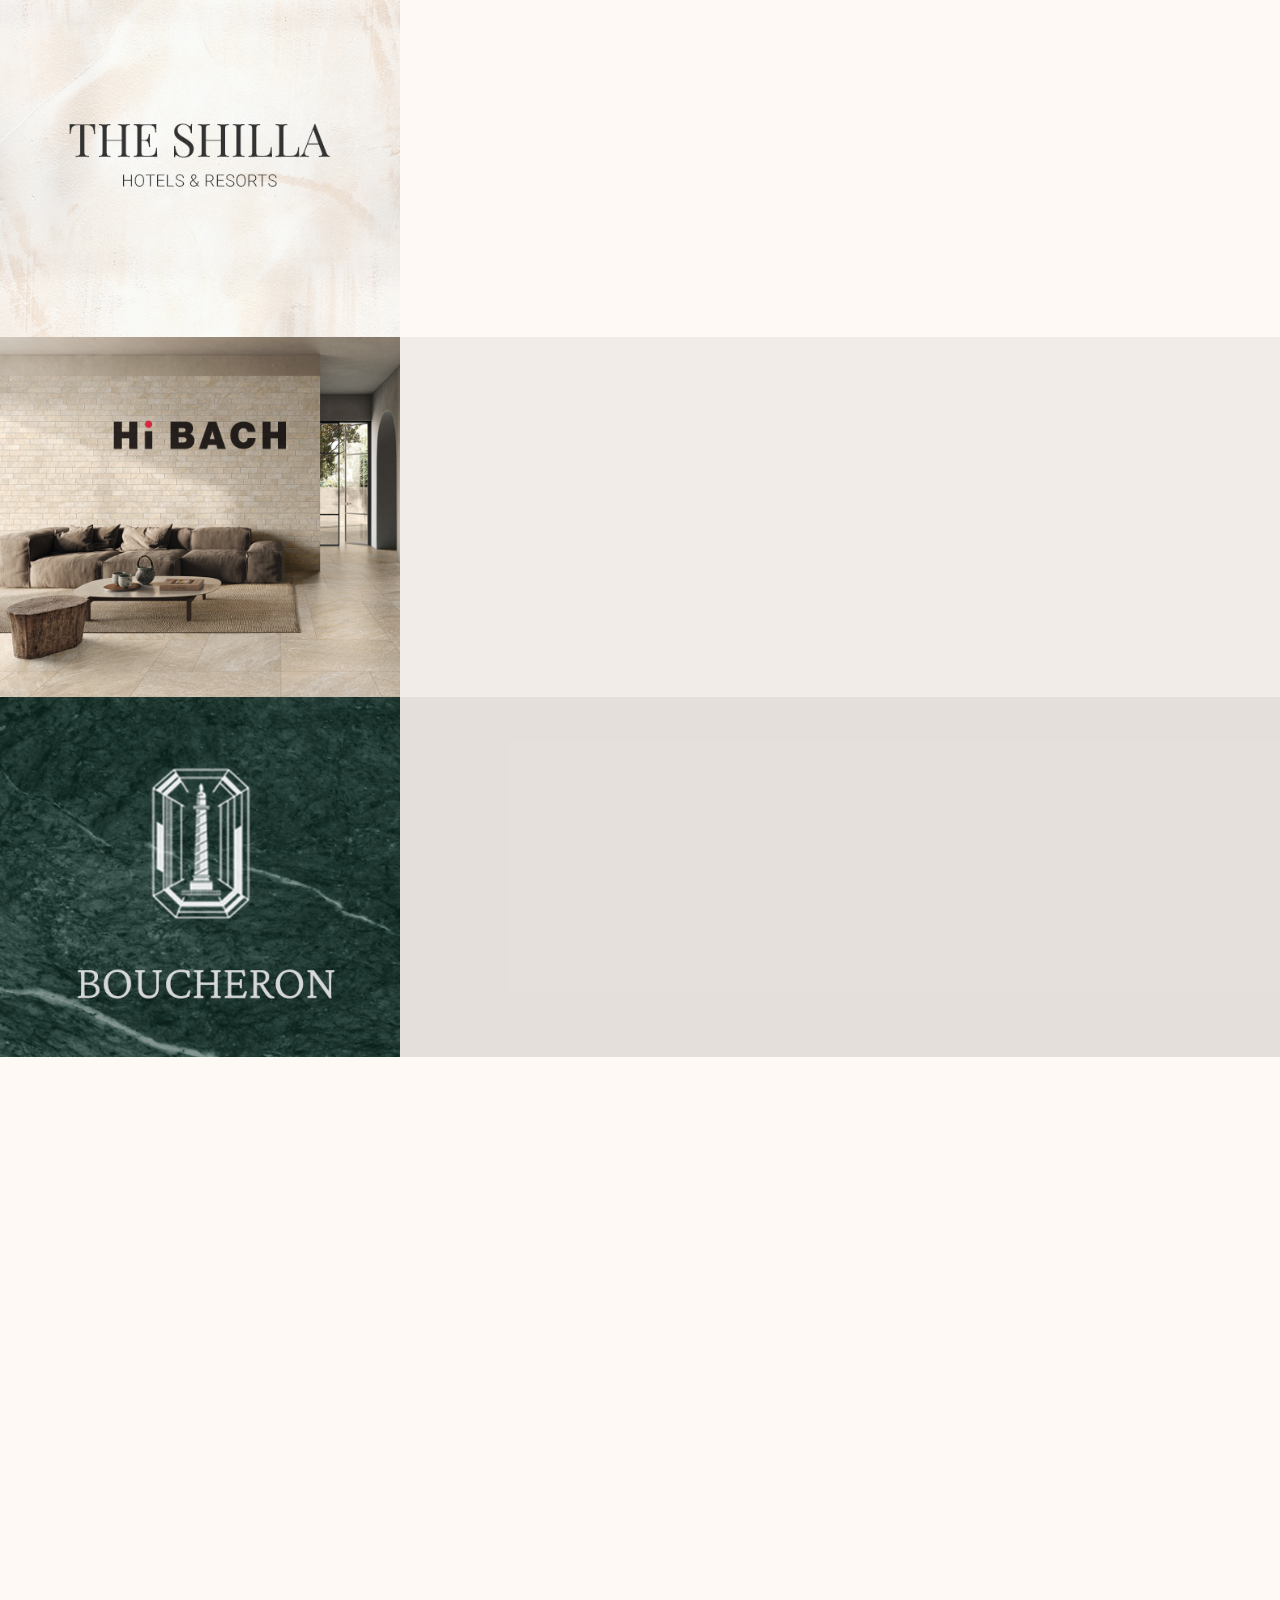
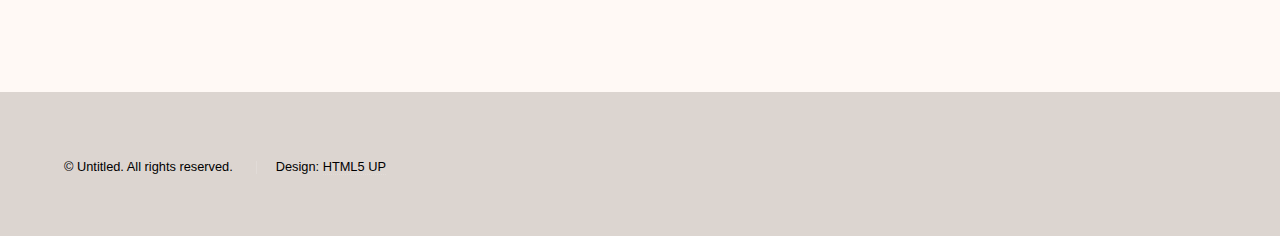
==== commit 46ffd79e: "하이바흐 수정" ====
--- a/html/index.html
+++ b/html/index.html
@@ -66,7 +66,7 @@
                 <li>2020 디지털콘텐츠 학과 부대표</li>
                 <li>2020 계명문화대학교 총학생회 부장</li>
                 <li>2020 케이엔엘정보시스템 실습</li>
-                <li>2024 (주)샘글로벌 재직</li>
+                <li>2023 (주)샘글로벌 재직</li>
               </ul>
             </section>
             <section>
@@ -106,7 +106,7 @@
       <!-- One -->
       <section id="one" class="wrapper style2 spotlights">
         <section>
-          <a href="#" class="image"><img src="images/shilla.jpg" alt="" data-position="center center" /></a>
+          <a href="shilla.html" class="image"><img src="images/shilla.jpg" alt="" data-position="center center" /></a>
           <div class="content">
             <div class="inner">
               <h2>Renewal Website</h2>
@@ -120,7 +120,7 @@
           </div>
         </section>
         <section>
-          <a href="#" class="image"><img src="images/hibach_logo.jpg" alt="" data-position="top center" /></a>
+          <a href="skincure.html" class="image"><img src="images/hibach_redlogo222.jpg" alt="" data-position="top center" /></a>
           <div class="content">
             <div class="inner">
               <h2>Cafe 24 Website</h2>
@@ -135,7 +135,7 @@
           </div>
         </section>
         <section>
-          <a href="#" class="image"><img src="images/boucheron.jpg" alt="" data-position="25% 25%" /></a>
+          <a href="boucheron.html" class="image"><img src="images/boucheron.jpg" alt="" data-position="25% 25%" /></a>
           <div class="content">
             <div class="inner">
               <h2>Bootstrap Website</h2>
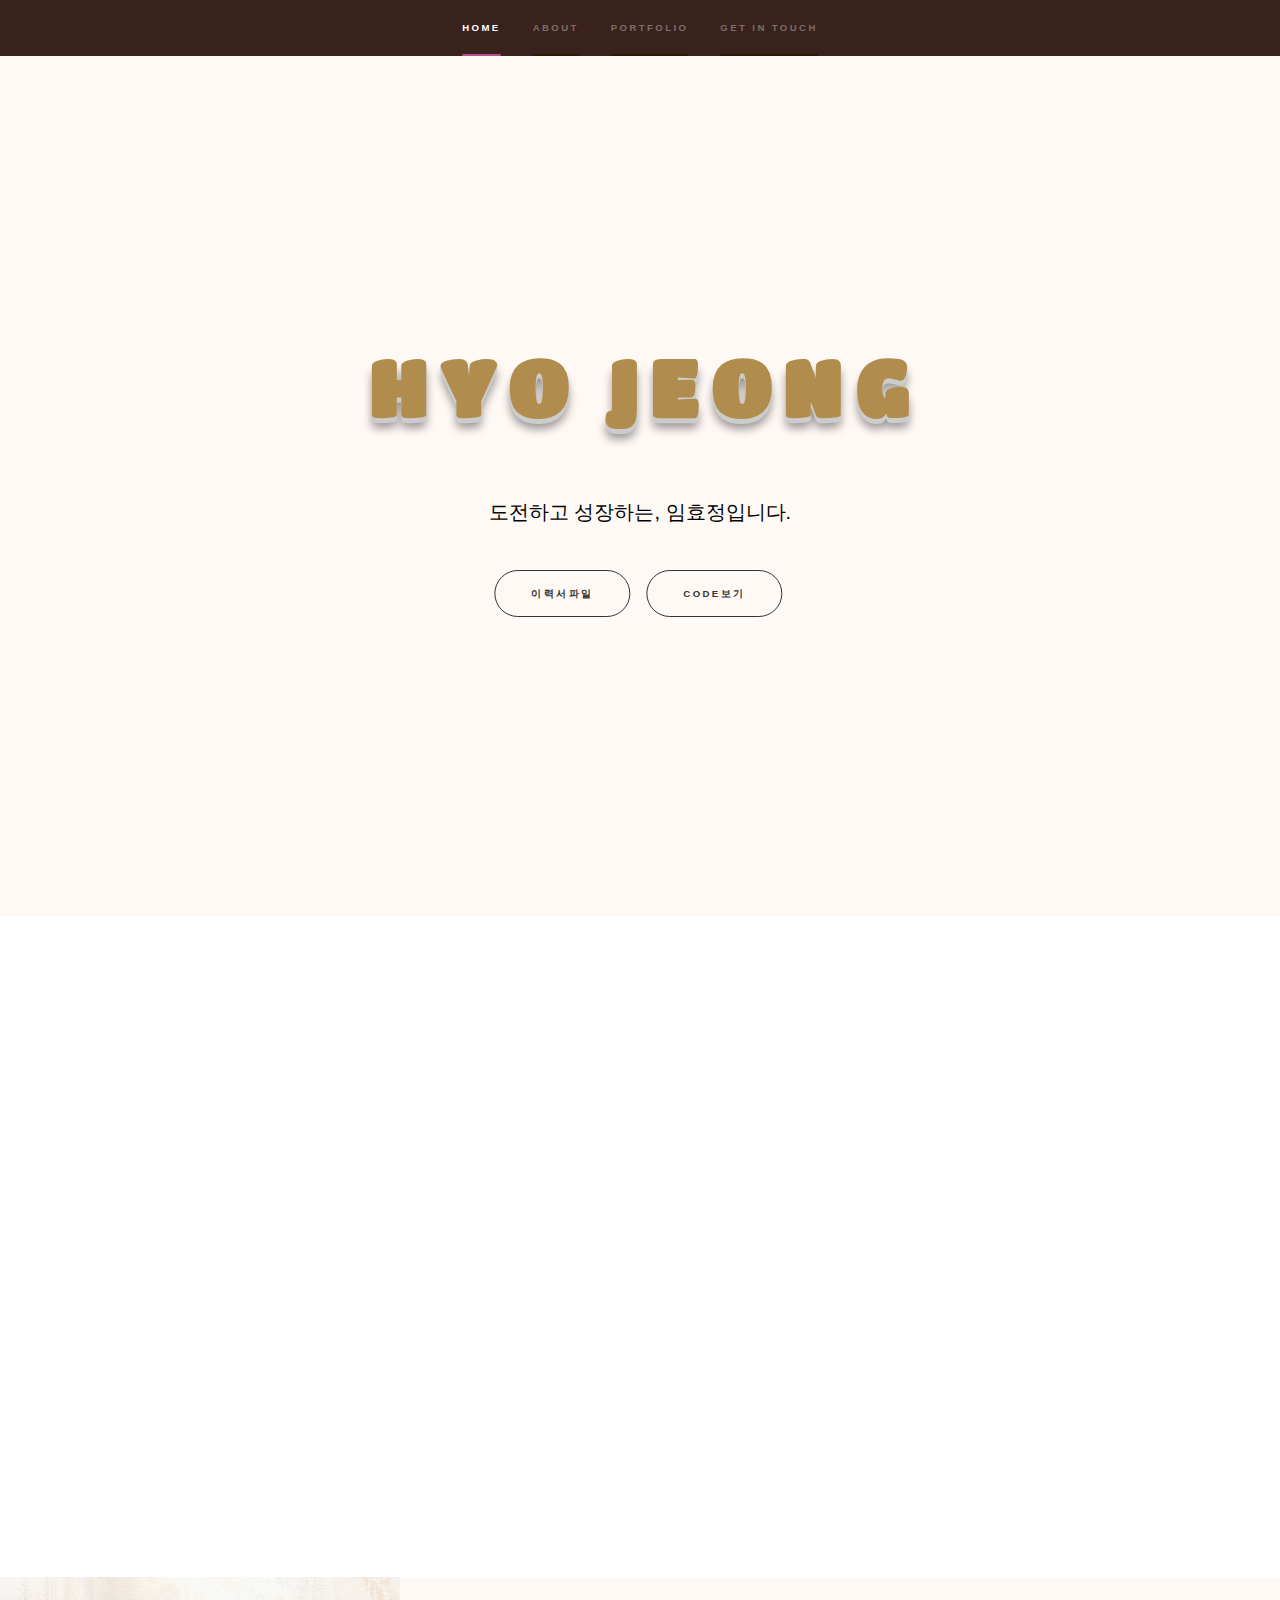
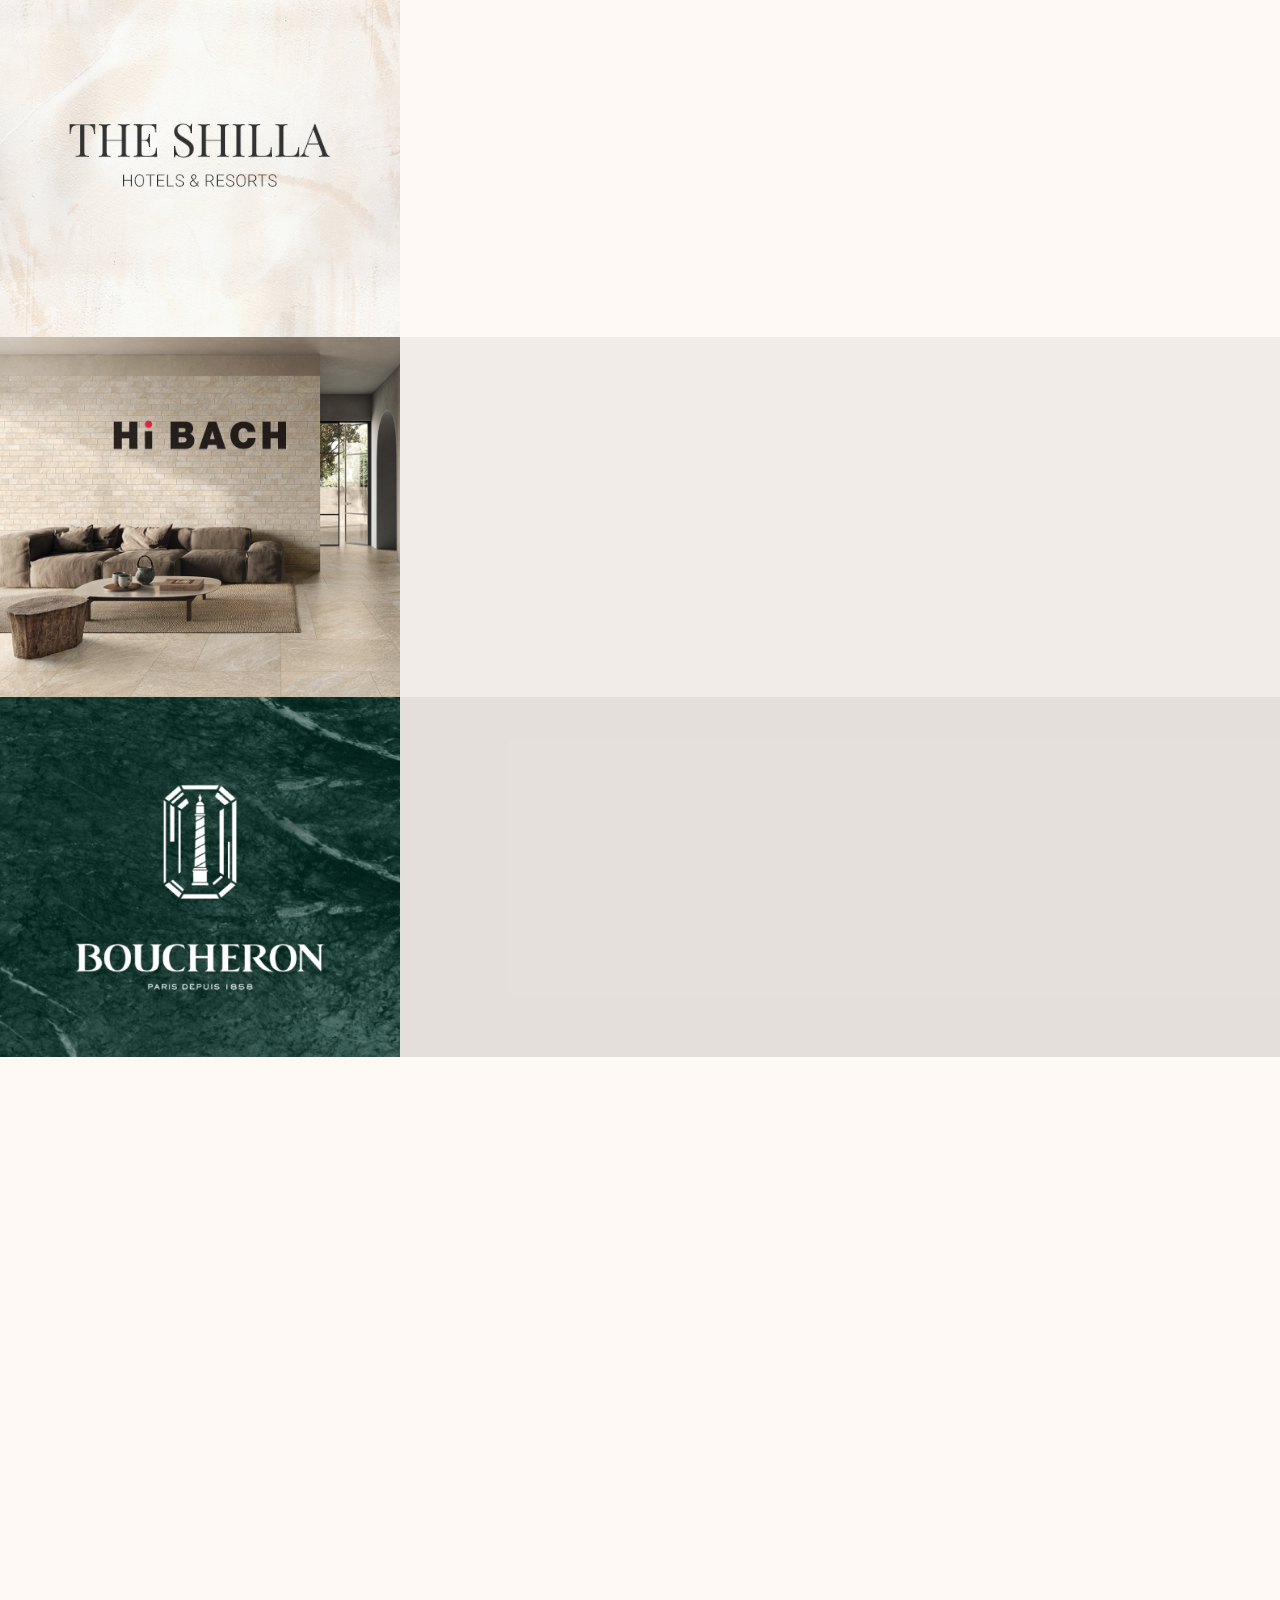
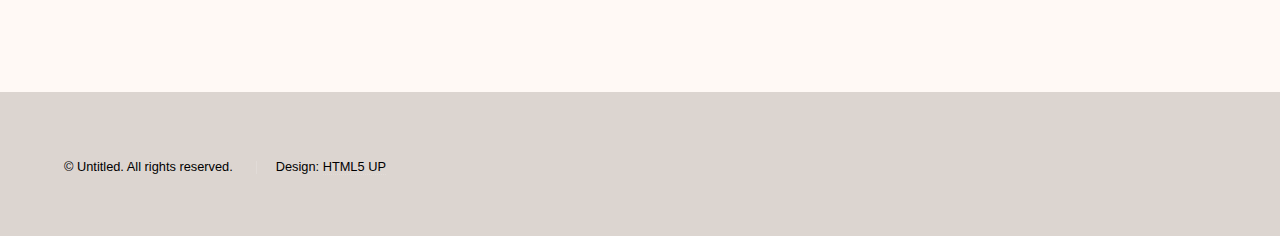
==== commit db503d2f: "fix: 부쉐론 bg 수정" ====
--- a/html/index.html
+++ b/html/index.html
@@ -135,7 +135,7 @@
           </div>
         </section>
         <section>
-          <a href="boucheron.html" class="image"><img src="images/boucheron.jpg" alt="" data-position="25% 25%" /></a>
+          <a href="boucheron.html" class="image"><img src="images/boucheron_bg.jpg" alt="" data-position="25% 25%" /></a>
           <div class="content">
             <div class="inner">
               <h2>Bootstrap Website</h2>
